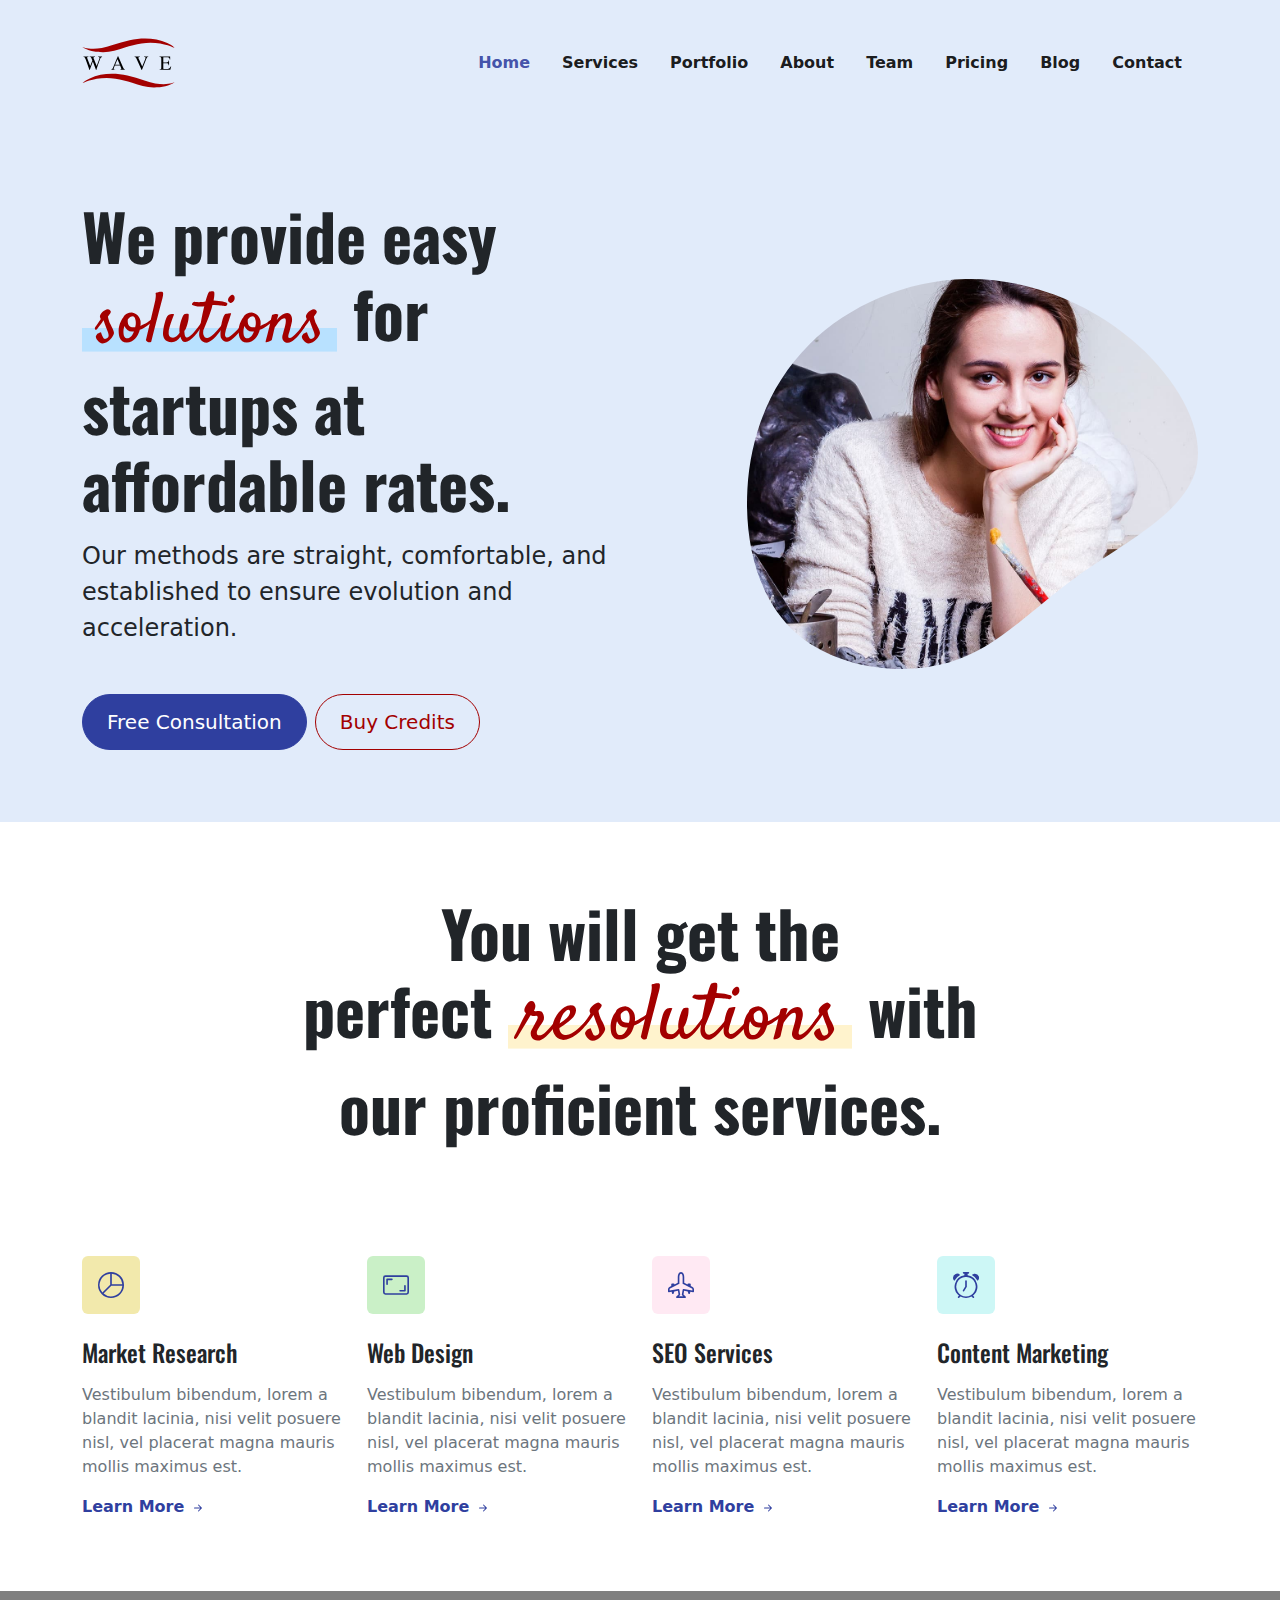
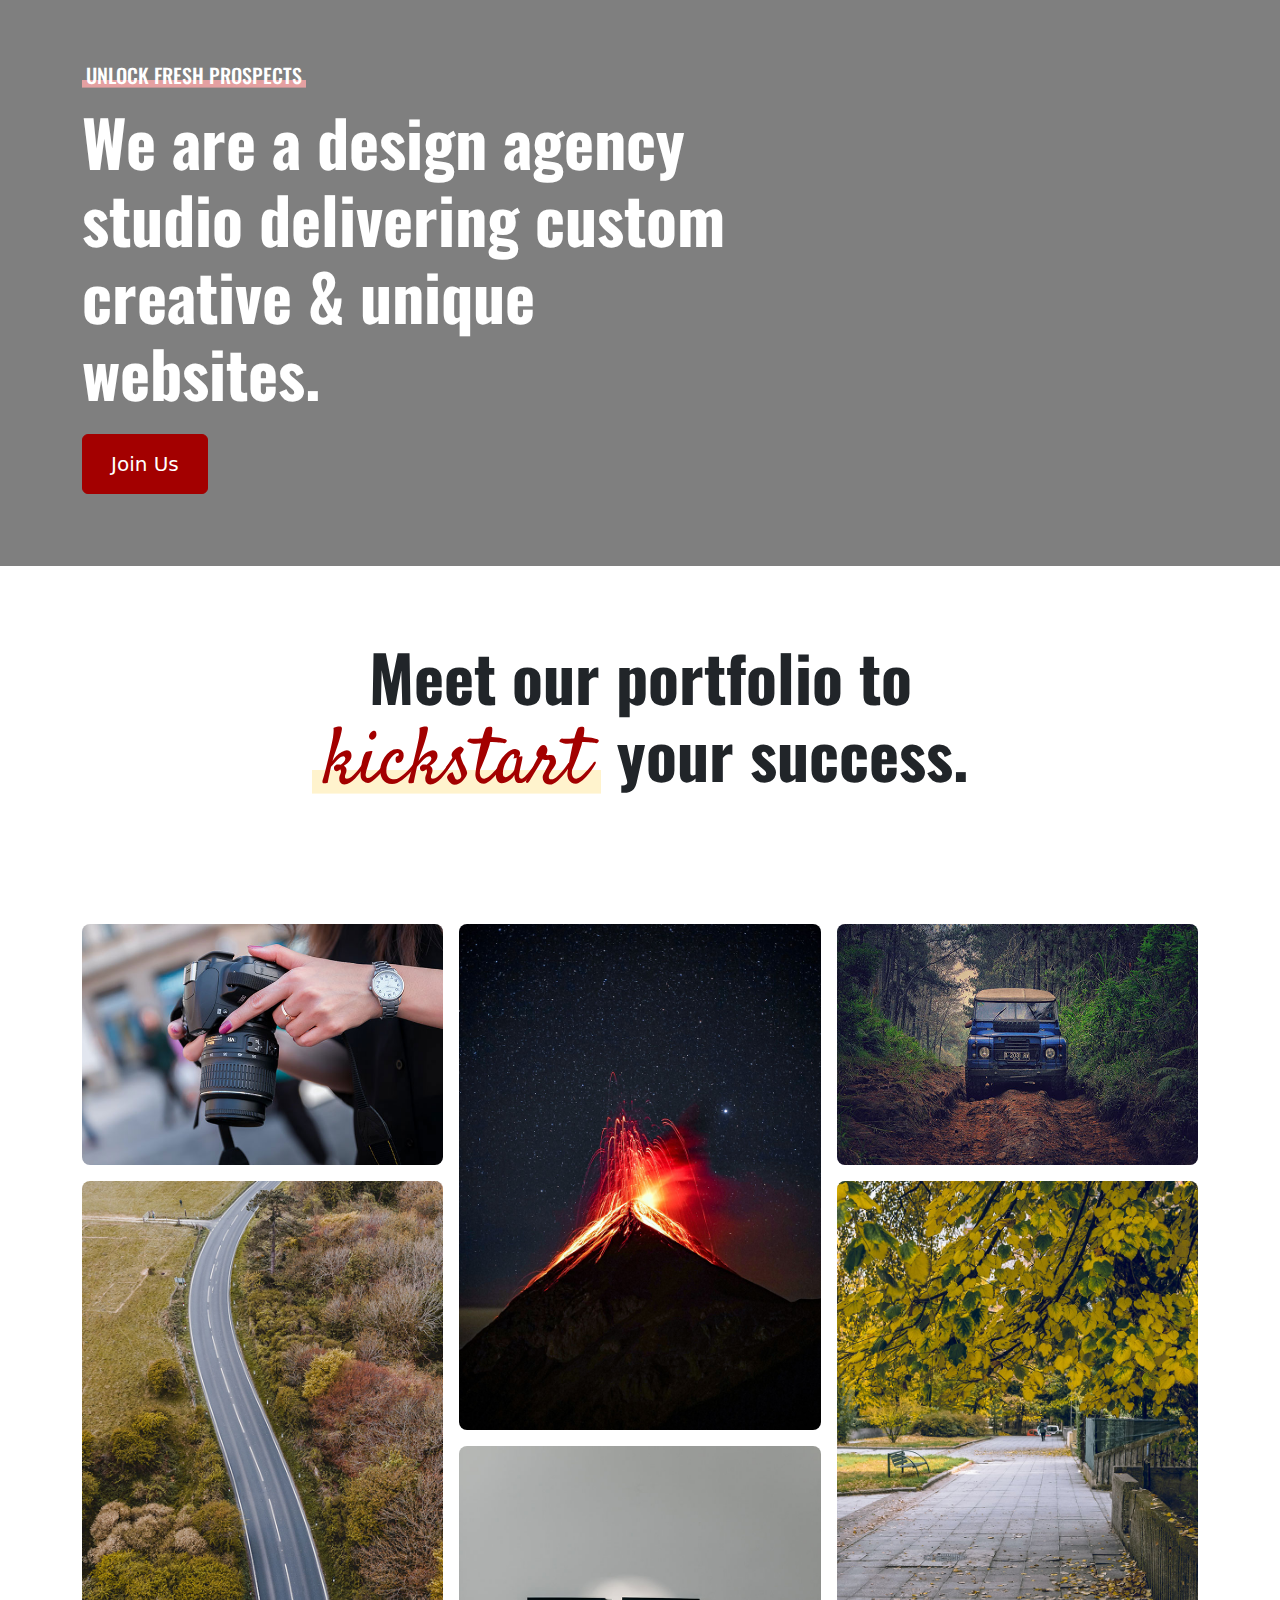
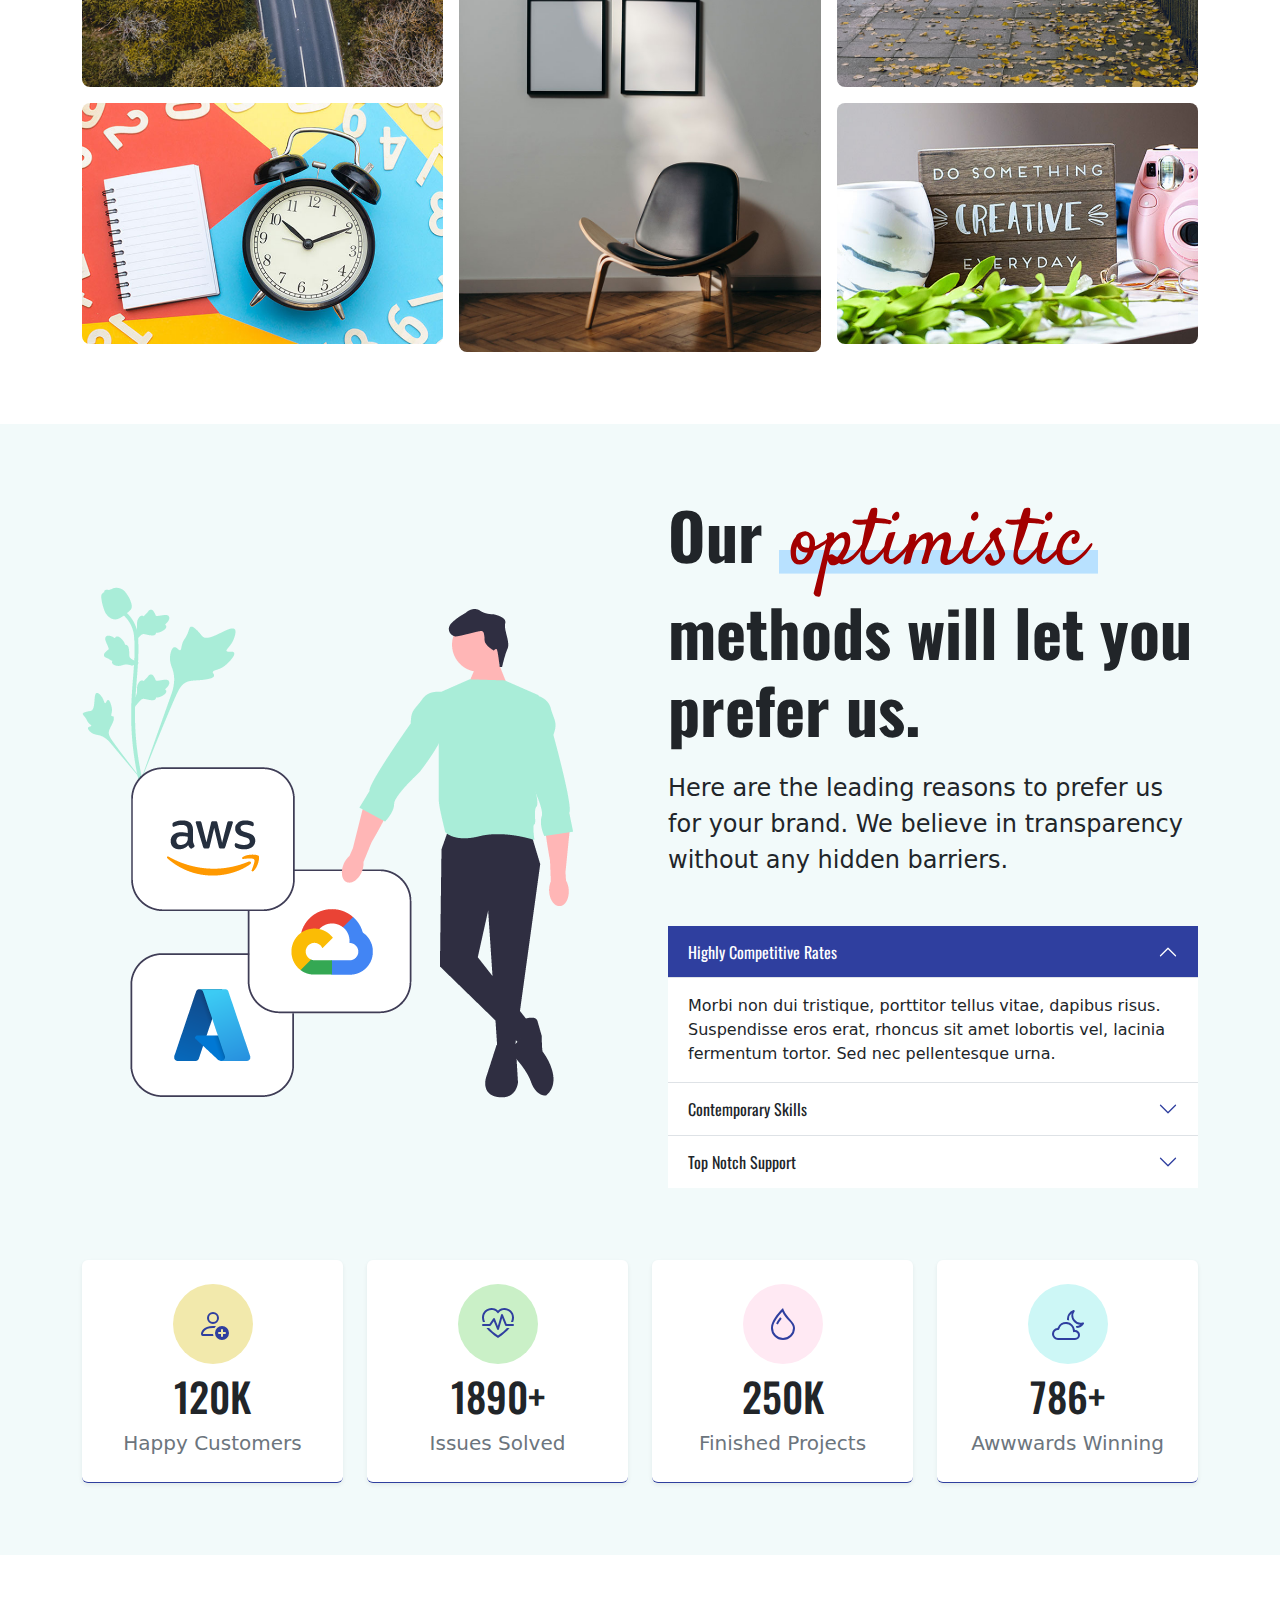
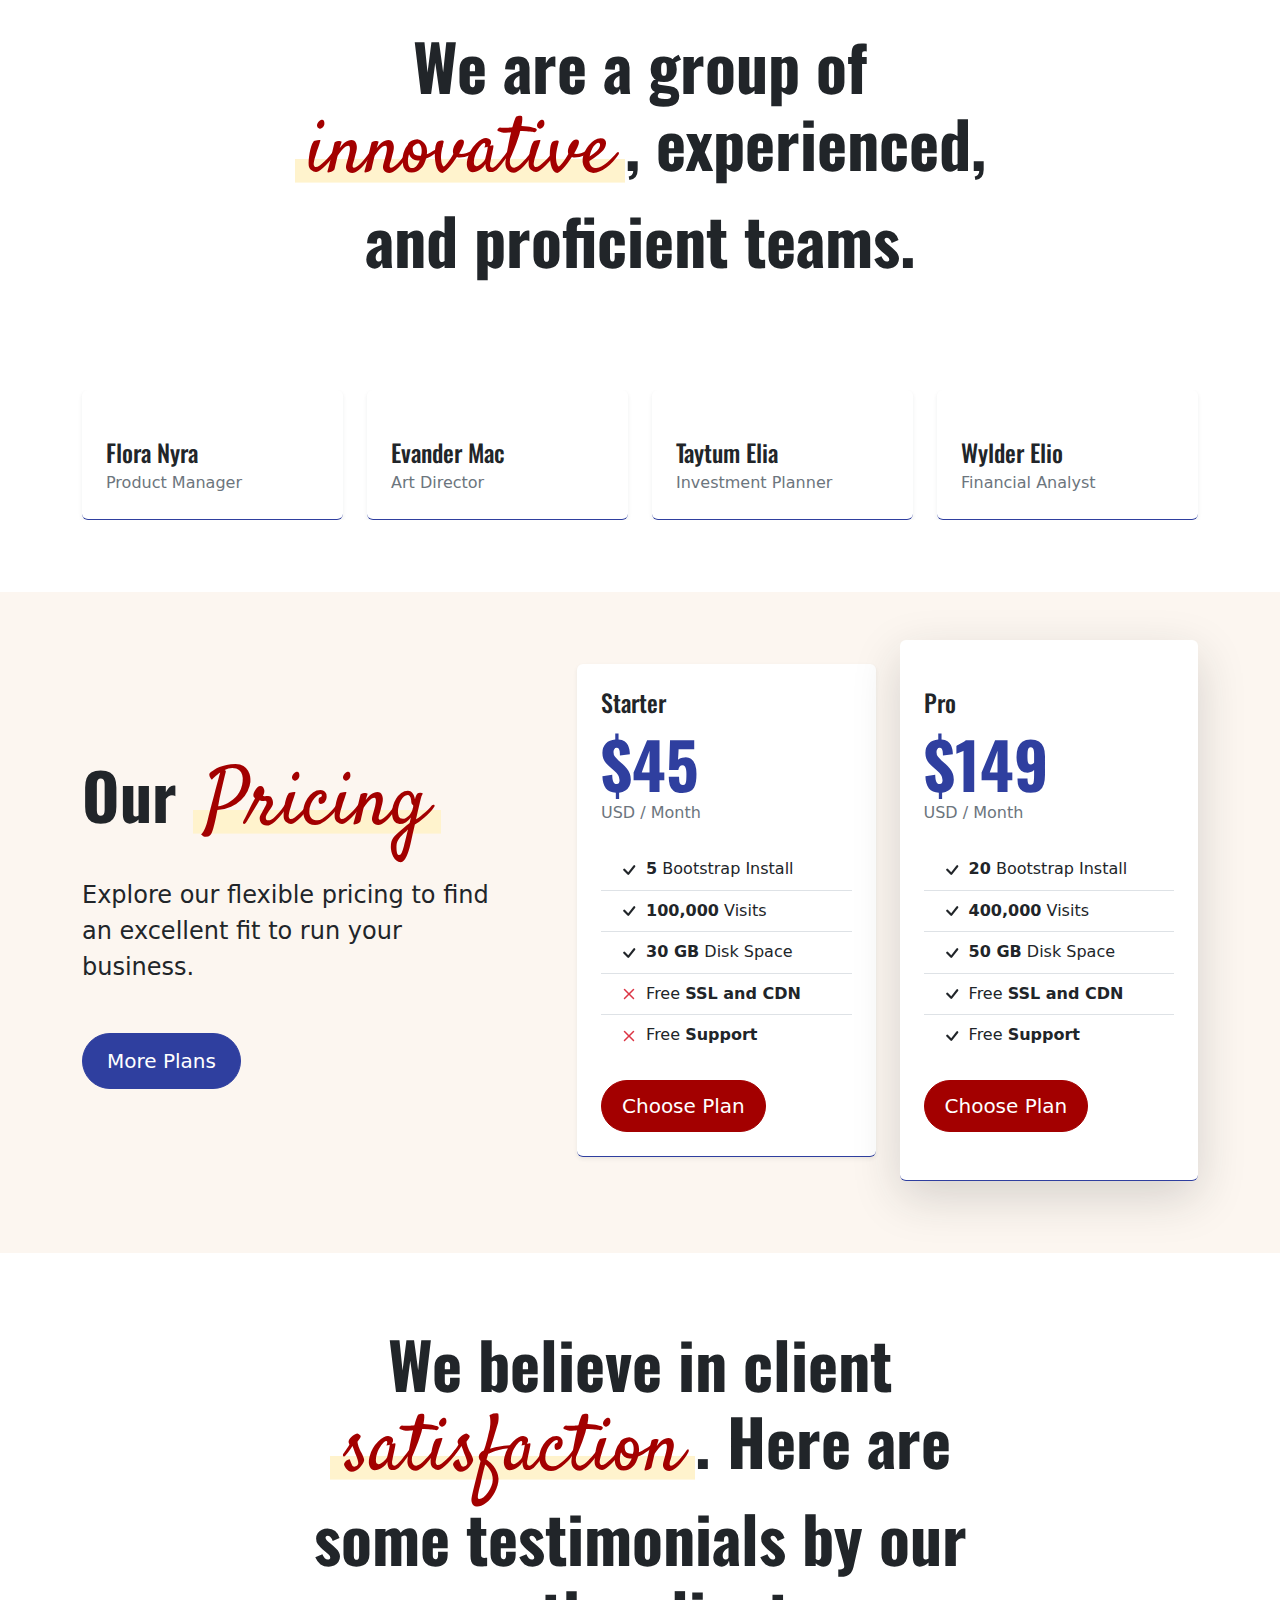
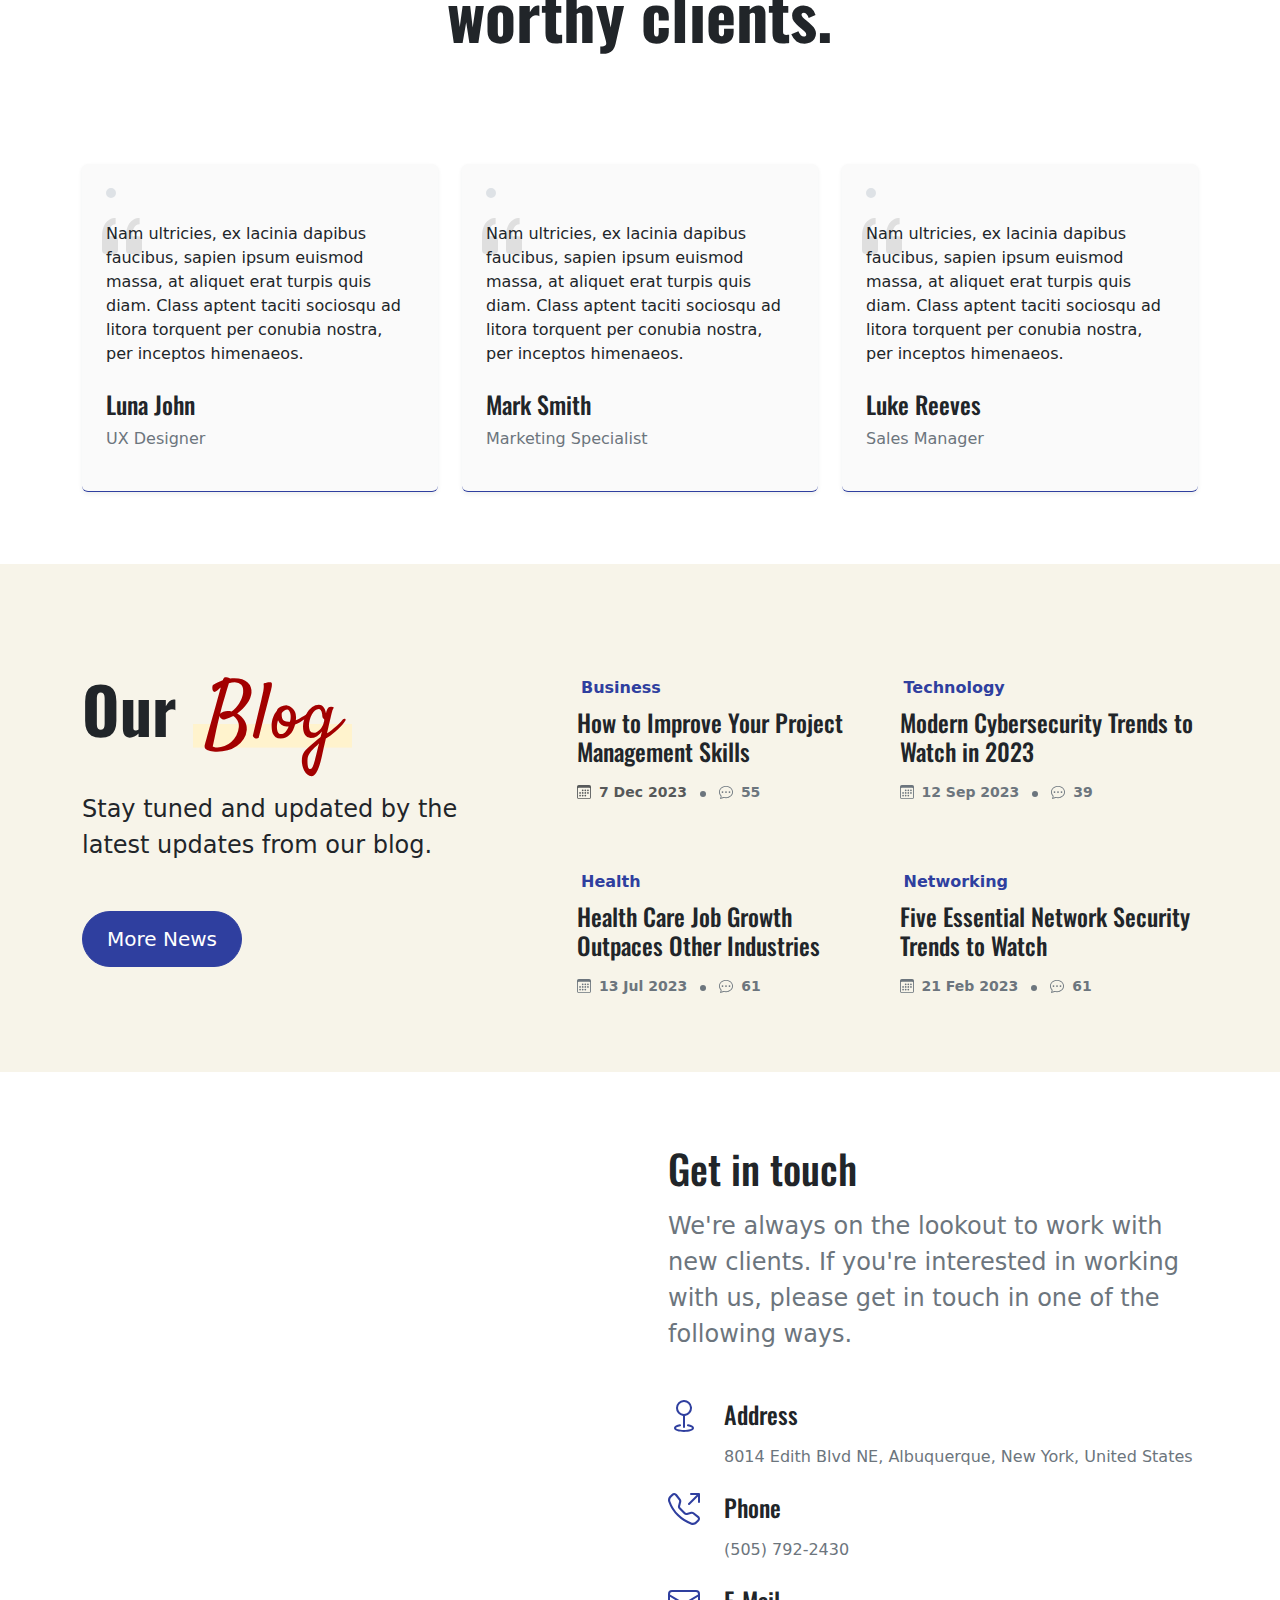
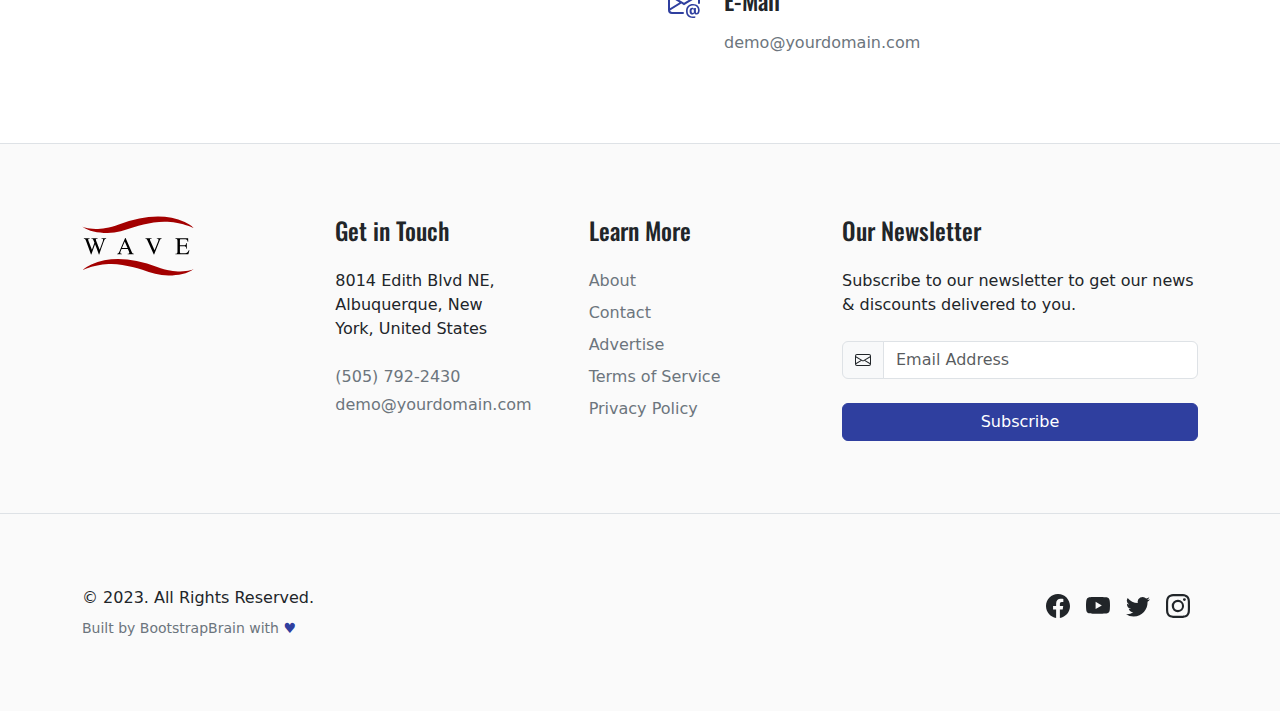
==== wave/index.html @ a8eed784 "2023-04-04-12:03:55" ====
<!doctype html>
<html lang="en">

<head>
  <!-- Required Meta Tags -->
  <meta charset="utf-8">
  <meta name="viewport" content="width=device-width, initial-scale=1">

  <!-- Document Title, Description, and Author -->
  <title>Wave - Bootstrap 5 One Page Template</title>
  <meta name="description" content="Wave is a Bootstrap 5 One Page Template.">
  <meta name="author" content="BootstrapBrain">

  <!-- Favicon and Touch Icons -->
  <link rel="icon" type="image/png" sizes="512x512" href="./assets/favicon/favicon-512x512.png">

  <!-- Google Fonts Files -->
  <link rel="preconnect" href="https://fonts.googleapis.com">
  <link rel="preconnect" href="https://fonts.gstatic.com" crossorigin>
  <link href="https://fonts.googleapis.com/css2?family=Oswald:wght@200;300;400;500;600;700&family=Satisfy&display=swap" rel="stylesheet">

  <!-- CSS Files -->
  <link rel="stylesheet" href="./assets/css/wave-bsb.css">
</head>

<body data-bs-spy="scroll" data-bs-target="#bsb-tpl-navbar" data-bs-smooth-scroll="true" tabindex="0">
  <!-- Header -->
  <header id="header" class="sticky-top bsb-tpl-header-sticky bsb-tpl-header-sticky-animationX">

    <!-- Navbar 1 - Bootstrap Brain Component -->
    <nav id="scrollspyNav" class="navbar navbar-expand-lg wave-bg-blue bsb-navbar bsb-navbar-hover bsb-navbar-caret bsb-tpl-navbar-sticky" data-bsb-sticky-target="#header">
      <div class="container">
        <a class="navbar-brand" href="index.html">
          <img src="./assets/img/branding/wave-logo.svg" class="bsb-tpl-logo" alt="">
        </a>
        <button class="navbar-toggler border-0" type="button" data-bs-toggle="offcanvas" data-bs-target="#offcanvasNavbar" aria-controls="offcanvasNavbar">
          <svg xmlns="http://www.w3.org/2000/svg" width="24" height="24" fill="currentColor" class="bi bi-list" viewBox="0 0 16 16">
            <path fill-rule="evenodd" d="M2.5 12a.5.5 0 0 1 .5-.5h10a.5.5 0 0 1 0 1H3a.5.5 0 0 1-.5-.5zm0-4a.5.5 0 0 1 .5-.5h10a.5.5 0 0 1 0 1H3a.5.5 0 0 1-.5-.5zm0-4a.5.5 0 0 1 .5-.5h10a.5.5 0 0 1 0 1H3a.5.5 0 0 1-.5-.5z" />
          </svg>
        </button>
        <div class="offcanvas offcanvas-end" tabindex="-1" id="offcanvasNavbar" aria-labelledby="offcanvasNavbarLabel">
          <div class="offcanvas-header">
            <h5 class="offcanvas-title" id="offcanvasNavbarLabel">Menu</h5>
            <button type="button" class="btn-close" data-bs-dismiss="offcanvas" aria-label="Close"></button>
          </div>
          <div class="offcanvas-body">
            <ul id="bsb-tpl-navbar" class="navbar-nav justify-content-end flex-grow-1">
              <li class="nav-item">
                <a class="nav-link active" href="#scrollspyNav" aria-current="page" data-bs-dismiss="offcanvas" data-bs-target="#offcanvasNavbar">Home</a>
              </li>
              <li class="nav-item">
                <a class="nav-link" href="#scrollspyServices" data-bs-dismiss="offcanvas" data-bs-target="#offcanvasNavbar">Services</a>
              </li>
              <li class="nav-item">
                <a class="nav-link" href="#scrollspyPortfolio" data-bs-dismiss="offcanvas" data-bs-target="#offcanvasNavbar">Portfolio</a>
              </li>
              <li class="nav-item">
                <a class="nav-link" href="#scrollspyAbout" data-bs-dismiss="offcanvas" data-bs-target="#offcanvasNavbar">About</a>
              </li>
              <li class="nav-item">
                <a class="nav-link" href="#scrollspyTeam" data-bs-dismiss="offcanvas" data-bs-target="#offcanvasNavbar">Team</a>
              </li>
              <li class="nav-item">
                <a class="nav-link" href="#scrollspyPricing" data-bs-dismiss="offcanvas" data-bs-target="#offcanvasNavbar">Pricing</a>
              </li>
              <li class="nav-item">
                <a class="nav-link" href="#scrollspyBlog" data-bs-dismiss="offcanvas" data-bs-target="#offcanvasNavbar">Blog</a>
              </li>
              <li class="nav-item">
                <a class="nav-link" href="#scrollspyContact" data-bs-dismiss="offcanvas" data-bs-target="#offcanvasNavbar">Contact</a>
              </li>
            </ul>
          </div>
        </div>
      </div>
    </nav>

  </header>

  <!-- Hero 2 - Bootstrap Brain Component -->
  <section id="scrollspyHero" class="wave-bg-blue py-5 py-xl-8 py-xxl-10">
    <div class="container overflow-hidden">
      <div class="row gy-5 gy-lg-0 align-items-lg-center justify-content-lg-between">
        <div class="col-12 col-lg-6 order-1 order-lg-0">
          <h1 class="display-3 fw-bolder mb-3">We provide easy <br><mark class="wave-highlight wave-highlight-blue"><span class="wave-font-hw display-2 text-accent fw-normal">solutions</span></mark> for startups at affordable rates.</h1>
          <p class="fs-4 mb-5">Our methods are straight, comfortable, and established to ensure evolution and acceleration.</p>
          <div class="d-grid gap-2 d-sm-flex">
            <button type="button" class="btn btn-primary btn-2xl rounded-pill px-4 gap-3">Free Consultation</button>
            <button type="button" class="btn btn-outline-primaryx btn-outline-accent btn-2xl rounded-pill px-4">Buy Credits</button>
          </div>
        </div>
        <div class="col-12 col-lg-5 text-center">
          <img class="img-fluid mask-position-center-center mask-repeat-no-repeat mask-size-auto" loading="lazy" src="./assets/img/hero/hero-home.jpg" alt="" style="-webkit-mask-image: url(./assets/img/hero/hero-blob-1.svg); mask-image: url(./assets/img/hero/hero-blob-1.svg);">
        </div>
      </div>
    </div>
  </section>

  <!-- Main -->
  <main id="main">

    <!-- Section - Services -->
    <!-- Service 3 - Bootstrap Brain Component -->
    <section id="scrollspyServices" class="py-5 py-xl-8 py-xxl-16">
      <div class="container mb-5 mb-md-6 mb-xl-10">
        <div class="row justify-content-md-center">
          <div class="col-12 col-md-10 col-lg-9 col-xl-8 col-xxl-7 text-center">
            <h2 class="display-3 fw-bolder mb-4">You will get the <br>perfect <mark class="wave-highlight wave-highlight-yellow"><span class="wave-font-hw display-1 text-accent fw-normal">resolutions</span></mark> with our proficient services.</h2>
          </div>
        </div>
      </div>

      <div class="container overflow-hidden">
        <div class="row gy-5 gy-md-6 gx-md-4 gy-lg-0 gx-xxl-5">
          <div class="col-12 col-sm-6 col-lg-3">
            <div class="badge wave-bg-yellow text-primary p-3 mb-4">
              <svg xmlns="http://www.w3.org/2000/svg" width="26" height="26" fill="currentColor" class="bi bi-pie-chart" viewBox="0 0 16 16">
                <path d="M7.5 1.018a7 7 0 0 0-4.79 11.566L7.5 7.793V1.018zm1 0V7.5h6.482A7.001 7.001 0 0 0 8.5 1.018zM14.982 8.5H8.207l-4.79 4.79A7 7 0 0 0 14.982 8.5zM0 8a8 8 0 1 1 16 0A8 8 0 0 1 0 8z" />
              </svg>
            </div>
            <h4 class="mb-3">Market Research</h4>
            <p class="mb-3 text-secondary">Vestibulum bibendum, lorem a blandit lacinia, nisi velit posuere nisl, vel placerat magna mauris mollis maximus est.</p>
            <a href="#!" class="fw-bold text-decoration-none link-primary">
              Learn More
              <svg xmlns="http://www.w3.org/2000/svg" width="16" height="16" fill="currentColor" class="bi bi-arrow-right-short" viewBox="0 0 16 16">
                <path fill-rule="evenodd" d="M4 8a.5.5 0 0 1 .5-.5h5.793L8.146 5.354a.5.5 0 1 1 .708-.708l3 3a.5.5 0 0 1 0 .708l-3 3a.5.5 0 0 1-.708-.708L10.293 8.5H4.5A.5.5 0 0 1 4 8z" />
              </svg>
            </a>
          </div>
          <div class="col-12 col-sm-6 col-lg-3">
            <div class="badge wave-bg-green text-primary p-3 mb-4">
              <svg xmlns="http://www.w3.org/2000/svg" width="26" height="26" fill="currentColor" class="bi bi-aspect-ratio" viewBox="0 0 16 16">
                <path d="M0 3.5A1.5 1.5 0 0 1 1.5 2h13A1.5 1.5 0 0 1 16 3.5v9a1.5 1.5 0 0 1-1.5 1.5h-13A1.5 1.5 0 0 1 0 12.5v-9zM1.5 3a.5.5 0 0 0-.5.5v9a.5.5 0 0 0 .5.5h13a.5.5 0 0 0 .5-.5v-9a.5.5 0 0 0-.5-.5h-13z" />
                <path d="M2 4.5a.5.5 0 0 1 .5-.5h3a.5.5 0 0 1 0 1H3v2.5a.5.5 0 0 1-1 0v-3zm12 7a.5.5 0 0 1-.5.5h-3a.5.5 0 0 1 0-1H13V8.5a.5.5 0 0 1 1 0v3z" />
              </svg>
            </div>
            <h4 class="mb-3">Web Design</h4>
            <p class="mb-3 text-secondary">Vestibulum bibendum, lorem a blandit lacinia, nisi velit posuere nisl, vel placerat magna mauris mollis maximus est.</p>
            <a href="#!" class="fw-bold text-decoration-none link-primary">
              Learn More
              <svg xmlns="http://www.w3.org/2000/svg" width="16" height="16" fill="currentColor" class="bi bi-arrow-right-short" viewBox="0 0 16 16">
                <path fill-rule="evenodd" d="M4 8a.5.5 0 0 1 .5-.5h5.793L8.146 5.354a.5.5 0 1 1 .708-.708l3 3a.5.5 0 0 1 0 .708l-3 3a.5.5 0 0 1-.708-.708L10.293 8.5H4.5A.5.5 0 0 1 4 8z" />
              </svg>
            </a>
          </div>
          <div class="col-12 col-sm-6 col-lg-3">
            <div class="badge wave-bg-pink text-primary p-3 mb-4">
              <svg xmlns="http://www.w3.org/2000/svg" width="26" height="26" fill="currentColor" class="bi bi-airplane-engines" viewBox="0 0 16 16">
                <path d="M8 0c-.787 0-1.292.592-1.572 1.151A4.347 4.347 0 0 0 6 3v3.691l-2 1V7.5a.5.5 0 0 0-.5-.5h-1a.5.5 0 0 0-.5.5v1.191l-1.17.585A1.5 1.5 0 0 0 0 10.618V12a.5.5 0 0 0 .582.493l1.631-.272.313.937a.5.5 0 0 0 .948 0l.405-1.214 2.21-.369.375 2.253-1.318 1.318A.5.5 0 0 0 5.5 16h5a.5.5 0 0 0 .354-.854l-1.318-1.318.375-2.253 2.21.369.405 1.214a.5.5 0 0 0 .948 0l.313-.937 1.63.272A.5.5 0 0 0 16 12v-1.382a1.5 1.5 0 0 0-.83-1.342L14 8.691V7.5a.5.5 0 0 0-.5-.5h-1a.5.5 0 0 0-.5.5v.191l-2-1V3c0-.568-.14-1.271-.428-1.849C9.292.591 8.787 0 8 0ZM7 3c0-.432.11-.979.322-1.401C7.542 1.159 7.787 1 8 1c.213 0 .458.158.678.599C8.889 2.02 9 2.569 9 3v4a.5.5 0 0 0 .276.447l5.448 2.724a.5.5 0 0 1 .276.447v.792l-5.418-.903a.5.5 0 0 0-.575.41l-.5 3a.5.5 0 0 0 .14.437l.646.646H6.707l.647-.646a.5.5 0 0 0 .14-.436l-.5-3a.5.5 0 0 0-.576-.411L1 11.41v-.792a.5.5 0 0 1 .276-.447l5.448-2.724A.5.5 0 0 0 7 7V3Z" />
              </svg>
            </div>
            <h4 class="mb-3">SEO Services</h4>
            <p class="mb-3 text-secondary">Vestibulum bibendum, lorem a blandit lacinia, nisi velit posuere nisl, vel placerat magna mauris mollis maximus est.</p>
            <a href="#!" class="fw-bold text-decoration-none link-primary">
              Learn More
              <svg xmlns="http://www.w3.org/2000/svg" width="16" height="16" fill="currentColor" class="bi bi-arrow-right-short" viewBox="0 0 16 16">
                <path fill-rule="evenodd" d="M4 8a.5.5 0 0 1 .5-.5h5.793L8.146 5.354a.5.5 0 1 1 .708-.708l3 3a.5.5 0 0 1 0 .708l-3 3a.5.5 0 0 1-.708-.708L10.293 8.5H4.5A.5.5 0 0 1 4 8z" />
              </svg>
            </a>
          </div>
          <div class="col-12 col-sm-6 col-lg-3">
            <div class="badge wave-bg-cyan text-primary p-3 mb-4">
              <svg xmlns="http://www.w3.org/2000/svg" width="26" height="26" fill="currentColor" class="bi bi-alarm" viewBox="0 0 16 16">
                <path d="M8.5 5.5a.5.5 0 0 0-1 0v3.362l-1.429 2.38a.5.5 0 1 0 .858.515l1.5-2.5A.5.5 0 0 0 8.5 9V5.5z" />
                <path d="M6.5 0a.5.5 0 0 0 0 1H7v1.07a7.001 7.001 0 0 0-3.273 12.474l-.602.602a.5.5 0 0 0 .707.708l.746-.746A6.97 6.97 0 0 0 8 16a6.97 6.97 0 0 0 3.422-.892l.746.746a.5.5 0 0 0 .707-.708l-.601-.602A7.001 7.001 0 0 0 9 2.07V1h.5a.5.5 0 0 0 0-1h-3zm1.038 3.018a6.093 6.093 0 0 1 .924 0 6 6 0 1 1-.924 0zM0 3.5c0 .753.333 1.429.86 1.887A8.035 8.035 0 0 1 4.387 1.86 2.5 2.5 0 0 0 0 3.5zM13.5 1c-.753 0-1.429.333-1.887.86a8.035 8.035 0 0 1 3.527 3.527A2.5 2.5 0 0 0 13.5 1z" />
              </svg>
            </div>
            <h4 class="mb-3">Content Marketing</h4>
            <p class="mb-3 text-secondary">Vestibulum bibendum, lorem a blandit lacinia, nisi velit posuere nisl, vel placerat magna mauris mollis maximus est.</p>
            <a href="#!" class="fw-bold text-decoration-none link-primary">
              Learn More
              <svg xmlns="http://www.w3.org/2000/svg" width="16" height="16" fill="currentColor" class="bi bi-arrow-right-short" viewBox="0 0 16 16">
                <path fill-rule="evenodd" d="M4 8a.5.5 0 0 1 .5-.5h5.793L8.146 5.354a.5.5 0 1 1 .708-.708l3 3a.5.5 0 0 1 0 .708l-3 3a.5.5 0 0 1-.708-.708L10.293 8.5H4.5A.5.5 0 0 1 4 8z" />
              </svg>
            </a>
          </div>
        </div>
      </div>
    </section>

    <!-- Call To Action 1 - Bootstrap Brain Component -->
    <section class="px-2 py-8 py-xxl-16 background-position-center background-size-cover background-attachment-fixed bsb-overlay" style="background-image: url('./assets/img/cta/cta-img-1.jpg');">
      <div class="container">
        <div class="row">
          <div class="col-12 col-md-9 col-lg-8 col-xl-8 col-xxl-7">
            <h3 class="fs-5 mb-3 text-white text-uppercase"><mark class="text-white wave-highlight">Unlock Fresh Prospects</mark></h3>
            <h2 class="display-3 text-white fw-bolder mb-4 pe-xl-5">We are a design agency studio delivering custom creative & unique websites.</h2>
            <a href="#!" class="btn btn-accent btn-3xl rounded mb-0 text-nowrap">Join Us</a>
          </div>
        </div>
      </div>
    </section>

    <!-- Section - Portfolio -->
    <!-- Masonry 1 - Bootstrap Brain Component -->
    <section id="scrollspyPortfolio" class="py-5 py-xl-8 py-xxl-16">
      <div class="container mb-5 mb-md-6 mb-xl-10">
        <div class="row justify-content-md-center">
          <div class="col-12 col-md-10 col-lg-9 col-xl-8 col-xxl-7 text-center">
            <h2 class="display-3 fw-bolder mb-4">Meet our portfolio to <br><mark class="wave-highlight wave-highlight-yellow"><span class="wave-font-hw display-1 text-accent fw-normal">kickstart</span></mark> your success.</h2>
          </div>
        </div>
      </div>

      <div class="container overflow-hidden">
        <div class="row gy-2 g-md-2 g-xl-3 bsb-project-2-grid">
          <div class="col-12 col-md-4 bsb-project-2-item">
            <figure class="rounded rounded-3 overflow-hidden bsb-hover-overlay m-0">
              <a href="#!">
                <img class="img-fluid bsb-scale-up bsb-hover-scale" loading="lazy" src="./assets/img/portfolio/project-landscape-1.jpg" alt="">
              </a>
              <figcaption>
                <h3 class="text-white bsb-hover-fadeInLeft">Canvas Lover</h3>
                <div class="text-white bsb-hover-fadeInRight">Photography</div>
              </figcaption>
            </figure>
          </div>

          <div class="col-12 col-md-4 bsb-project-2-item">
            <figure class="rounded rounded-3 overflow-hidden bsb-hover-overlay m-0">
              <a href="#!">
                <img class="img-fluid bsb-scale bsb-hover-scale-up" loading="lazy" src="./assets/img/portfolio/project-portrait-1.jpg" alt="">
              </a>
              <figcaption>
                <h3 class="text-white bsb-hover-fadeInUp">Red Lava</h3>
                <div class="text-white bsb-hover-fadeInDown">Nature</div>
              </figcaption>
            </figure>
          </div>

          <div class="col-12 col-md-4 bsb-project-2-item">
            <figure class="rounded rounded-3 overflow-hidden bsb-hover-overlay m-0">
              <a href="#!">
                <img class="img-fluid bsb-scale-up bsb-hover-scale" loading="lazy" src="./assets/img/portfolio/project-landscape-2.jpg" alt="">
              </a>
              <figcaption>
                <h3 class="text-white bsb-hover-fadeInLeft">Jungle Book</h3>
                <div class="text-white bsb-hover-fadeInRight">Adventure</div>
              </figcaption>
            </figure>
          </div>

          <div class="col-12 col-md-4 bsb-project-2-item">
            <figure class="rounded rounded-3 overflow-hidden bsb-hover-overlay m-0">
              <a href="#!">
                <img class="img-fluid bsb-scale bsb-hover-scale-up" loading="lazy" src="./assets/img/portfolio/project-portrait-2.jpg" alt="">
              </a>
              <figcaption>
                <h3 class="text-white bsb-hover-fadeInUp">Wavy Road</h3>
                <div class="text-white bsb-hover-fadeInDown">Adventure</div>
              </figcaption>
            </figure>
          </div>

          <div class="col-12 col-md-4 bsb-project-2-item">
            <figure class="rounded rounded-3 overflow-hidden bsb-hover-overlay m-0">
              <a href="#!">
                <img class="img-fluid bsb-scale bsb-hover-scale-up" loading="lazy" src="./assets/img/portfolio/project-portrait-3.jpg" alt="">
              </a>
              <figcaption>
                <h3 class="text-white bsb-hover-fadeInUp">Golden Leaves</h3>
                <div class="text-white bsb-hover-fadeInDown">Photography</div>
              </figcaption>
            </figure>
          </div>

          <div class="col-12 col-md-4 bsb-project-2-item">
            <figure class="rounded rounded-3 overflow-hidden bsb-hover-overlay m-0">
              <a href="#!">
                <img class="img-fluid bsb-scale bsb-hover-scale-up" loading="lazy" src="./assets/img/portfolio/project-portrait-4.jpg" alt="">
              </a>
              <figcaption>
                <h3 class="text-white bsb-hover-fadeInUp">Minimal Notions</h3>
                <div class="text-white bsb-hover-fadeInDown">Design</div>
              </figcaption>
            </figure>
          </div>

          <div class="col-12 col-md-4 bsb-project-2-item">
            <figure class="rounded rounded-3 overflow-hidden bsb-hover-overlay m-0">
              <a href="#!">
                <img class="img-fluid bsb-scale-up bsb-hover-scale" loading="lazy" src="./assets/img/portfolio/project-landscape-3.jpg" alt="">
              </a>
              <figcaption>
                <h3 class="text-white bsb-hover-fadeInLeft">Bright Winks</h3>
                <div class="text-white bsb-hover-fadeInRight">Design</div>
              </figcaption>
            </figure>
          </div>

          <div class="col-12 col-md-4 bsb-project-2-item">
            <figure class="rounded rounded-3 overflow-hidden bsb-hover-overlay m-0">
              <a href="#!">
                <img class="img-fluid bsb-scale-up bsb-hover-scale" loading="lazy" src="./assets/img/portfolio/project-landscape-4.jpg" alt="">
              </a>
              <figcaption>
                <h3 class="text-white bsb-hover-fadeInLeft">Innovative Day</h3>
                <div class="text-white bsb-hover-fadeInRight">Photography</div>
              </figcaption>
            </figure>
          </div>
        </div>
      </div>
    </section>

    <!-- Section - About -->
    <section id="scrollspyAbout" class="wave-bg-alice-blue py-5 py-xl-8 py-xxl-16">
      <!-- FAQ 1 - Bootstrap Brain Component -->
      <div class="container">
        <div class="row gy-5 gy-lg-0 gx-lg-6 gx-xxl-8 align-items-lg-center">
          <div class="col-12 col-lg-6">
            <img class="img-fluid rounded" loading="lazy" src="./assets/img/about/about-img-1.png" alt="">
          </div>
          <div class="col-12 col-lg-6">
            <h2 class="display-3 fw-bolder mb-4">Our <mark class="wave-highlight wave-highlight-blue"><span class="wave-font-hw display-1 text-accent fw-normal">optimistic</span></mark><br> methods will let you prefer us.</h2>
            <p class="fs-4 mb-5">Here are the leading reasons to prefer us for your brand. We believe in transparency without any hidden barriers.</p>
            <div class="accordion accordion-flush" id="accordionExample">
              <div class="accordion-item">
                <h2 class="accordion-header" id="headingOne">
                  <button class="accordion-button" type="button" data-bs-toggle="collapse" data-bs-target="#collapseOne" aria-expanded="true" aria-controls="collapseOne">
                    Highly Competitive Rates
                  </button>
                </h2>
                <div id="collapseOne" class="accordion-collapse collapse show" aria-labelledby="headingOne" data-bs-parent="#accordionExample">
                  <div class="accordion-body">
                    Morbi non dui tristique, porttitor tellus vitae, dapibus risus. Suspendisse eros erat, rhoncus sit amet lobortis vel, lacinia fermentum tortor. Sed nec pellentesque urna.
                  </div>
                </div>
              </div>
              <div class="accordion-item">
                <h2 class="accordion-header" id="headingTwo">
                  <button class="accordion-button collapsed" type="button" data-bs-toggle="collapse" data-bs-target="#collapseTwo" aria-expanded="false" aria-controls="collapseTwo">
                    Contemporary Skills
                  </button>
                </h2>
                <div id="collapseTwo" class="accordion-collapse collapse" aria-labelledby="headingTwo" data-bs-parent="#accordionExample">
                  <div class="accordion-body">
                    Morbi non dui tristique, porttitor tellus vitae, dapibus risus. Suspendisse eros erat, rhoncus sit amet lobortis vel, lacinia fermentum tortor. Sed nec pellentesque urna.
                  </div>
                </div>
              </div>
              <div class="accordion-item">
                <h2 class="accordion-header" id="headingThree">
                  <button class="accordion-button collapsed" type="button" data-bs-toggle="collapse" data-bs-target="#collapseThree" aria-expanded="false" aria-controls="collapseThree">
                    Top Notch Support
                  </button>
                </h2>
                <div id="collapseThree" class="accordion-collapse collapse" aria-labelledby="headingThree" data-bs-parent="#accordionExample">
                  <div class="accordion-body">
                    Morbi non dui tristique, porttitor tellus vitae, dapibus risus. Suspendisse eros erat, rhoncus sit amet lobortis vel, lacinia fermentum tortor. Sed nec pellentesque urna.
                  </div>
                </div>
              </div>
            </div>
          </div>
        </div>
      </div>

      <!-- Fact 1 - Bootstrap Brain Component -->
      <div class="container pt-5 pt-xl-8 pt-xxl-16">
        <div class="row gy-4">
          <div class="col-12 col-sm-6 col-xl-3">
            <div class="card border-0 border-bottom border-primary shadow-sm">
              <div class="card-body text-center p-4 p-xxl-5">
                <div class="btn btn-primary btn-circle btn-circle-4xl wave-bg-yellow border-0 text-primary pe-none mb-2">
                  <svg xmlns="http://www.w3.org/2000/svg" width="32" height="32" fill="currentColor" class="bi bi-person-add" viewBox="0 0 16 16">
                    <path d="M12.5 16a3.5 3.5 0 1 0 0-7 3.5 3.5 0 0 0 0 7Zm.5-5v1h1a.5.5 0 0 1 0 1h-1v1a.5.5 0 0 1-1 0v-1h-1a.5.5 0 0 1 0-1h1v-1a.5.5 0 0 1 1 0Zm-2-6a3 3 0 1 1-6 0 3 3 0 0 1 6 0ZM8 7a2 2 0 1 0 0-4 2 2 0 0 0 0 4Z" />
                    <path d="M8.256 14a4.474 4.474 0 0 1-.229-1.004H3c.001-.246.154-.986.832-1.664C4.484 10.68 5.711 10 8 10c.26 0 .507.009.74.025.226-.341.496-.65.804-.918C9.077 9.038 8.564 9 8 9c-5 0-6 3-6 4s1 1 1 1h5.256Z" />
                  </svg>
                </div>
                <h3 class="h1 mb-2">120K</h3>
                <p class="fs-5 mb-0 text-secondary">Happy Customers</p>
              </div>
            </div>
          </div>
          <div class="col-12 col-sm-6 col-xl-3">
            <div class="card border-0 border-bottom border-primary shadow-sm">
              <div class="card-body text-center p-4 p-xxl-5">
                <div class="btn btn-primary btn-circle btn-circle-4xl wave-bg-green border-0 text-primary pe-none mb-2">
                  <svg xmlns="http://www.w3.org/2000/svg" width="32" height="32" fill="currentColor" class="bi bi-heart-pulse" viewBox="0 0 16 16">
                    <path d="m8 2.748-.717-.737C5.6.281 2.514.878 1.4 3.053.918 3.995.78 5.323 1.508 7H.43c-2.128-5.697 4.165-8.83 7.394-5.857.06.055.119.112.176.171a3.12 3.12 0 0 1 .176-.17c3.23-2.974 9.522.159 7.394 5.856h-1.078c.728-1.677.59-3.005.108-3.947C13.486.878 10.4.28 8.717 2.01L8 2.748ZM2.212 10h1.315C4.593 11.183 6.05 12.458 8 13.795c1.949-1.337 3.407-2.612 4.473-3.795h1.315c-1.265 1.566-3.14 3.25-5.788 5-2.648-1.75-4.523-3.434-5.788-5Z" />
                    <path d="M10.464 3.314a.5.5 0 0 0-.945.049L7.921 8.956 6.464 5.314a.5.5 0 0 0-.88-.091L3.732 8H.5a.5.5 0 0 0 0 1H4a.5.5 0 0 0 .416-.223l1.473-2.209 1.647 4.118a.5.5 0 0 0 .945-.049l1.598-5.593 1.457 3.642A.5.5 0 0 0 12 9h3.5a.5.5 0 0 0 0-1h-3.162l-1.874-4.686Z" />
                  </svg>
                </div>
                <h3 class="h1 mb-2">1890+</h3>
                <p class="fs-5 mb-0 text-secondary">Issues Solved</p>
              </div>
            </div>
          </div>
          <div class="col-12 col-sm-6 col-xl-3">
            <div class="card border-0 border-bottom border-primary shadow-sm">
              <div class="card-body text-center p-4 p-xxl-5">
                <div class="btn btn-primary btn-circle btn-circle-4xl wave-bg-pink border-0 text-primary pe-none mb-2">
                  <svg xmlns="http://www.w3.org/2000/svg" width="32" height="32" fill="currentColor" class="bi bi-droplet" viewBox="0 0 16 16">
                    <path fill-rule="evenodd" d="M7.21.8C7.69.295 8 0 8 0c.109.363.234.708.371 1.038.812 1.946 2.073 3.35 3.197 4.6C12.878 7.096 14 8.345 14 10a6 6 0 0 1-12 0C2 6.668 5.58 2.517 7.21.8zm.413 1.021A31.25 31.25 0 0 0 5.794 3.99c-.726.95-1.436 2.008-1.96 3.07C3.304 8.133 3 9.138 3 10a5 5 0 0 0 10 0c0-1.201-.796-2.157-2.181-3.7l-.03-.032C9.75 5.11 8.5 3.72 7.623 1.82z" />
                    <path fill-rule="evenodd" d="M4.553 7.776c.82-1.641 1.717-2.753 2.093-3.13l.708.708c-.29.29-1.128 1.311-1.907 2.87l-.894-.448z" />
                  </svg>
                </div>
                <h3 class="h1 mb-2">250K</h3>
                <p class="fs-5 mb-0 text-secondary">Finished Projects</p>
              </div>
            </div>
          </div>
          <div class="col-12 col-sm-6 col-xl-3">
            <div class="card border-0 border-bottom border-primary shadow-sm">
              <div class="card-body text-center p-4 p-xxl-5">
                <div class="btn btn-primary btn-circle btn-circle-4xl wave-bg-cyan border-0 text-primary pe-none mb-2">
                  <svg xmlns="http://www.w3.org/2000/svg" width="32" height="32" fill="currentColor" class="bi bi-cloud-moon" viewBox="0 0 16 16">
                    <path d="M7 8a3.5 3.5 0 0 1 3.5 3.555.5.5 0 0 0 .625.492A1.503 1.503 0 0 1 13 13.5a1.5 1.5 0 0 1-1.5 1.5H3a2 2 0 1 1 .1-3.998.5.5 0 0 0 .509-.375A3.502 3.502 0 0 1 7 8zm4.473 3a4.5 4.5 0 0 0-8.72-.99A3 3 0 0 0 3 16h8.5a2.5 2.5 0 0 0 0-5h-.027z" />
                    <path d="M11.286 1.778a.5.5 0 0 0-.565-.755 4.595 4.595 0 0 0-3.18 5.003 5.46 5.46 0 0 1 1.055.209A3.603 3.603 0 0 1 9.83 2.617a4.593 4.593 0 0 0 4.31 5.744 3.576 3.576 0 0 1-2.241.634c.162.317.295.652.394 1a4.59 4.59 0 0 0 3.624-2.04.5.5 0 0 0-.565-.755 3.593 3.593 0 0 1-4.065-5.422z" />
                  </svg>
                </div>
                <h3 class="h1 mb-2">786+</h3>
                <p class="fs-5 mb-0 text-secondary">Awwwards Winning</p>
              </div>
            </div>
          </div>
        </div>
      </div>
    </section>

    <!-- Section - Team -->
    <!-- Team 1 - Bootstrap Brain Component -->
    <section id="scrollspyTeam" class="py-5 py-xl-8 py-xxl-16">
      <div class="container mb-5 mb-md-6 mb-xl-10">
        <div class="row justify-content-md-center">
          <div class="col-12 col-md-10 col-lg-9 col-xl-8 col-xxl-7 text-center">
            <h2 class="display-3 fw-bolder mb-4">We are a group of <br><mark class="wave-highlight wave-highlight-yellow"><span class="wave-font-hw display-1 text-accent fw-normal">innovative</span></mark>, experienced, and proficient teams.</h2>
          </div>
        </div>
      </div>

      <div class="container overflow-hidden">
        <div class="row gy-4 gy-lg-0 gx-xxl-5">
          <div class="col-12 col-md-6 col-lg-3">
            <div class="card border-0 border-bottom border-primary shadow-sm overflow-hidden">
              <div class="card-body p-0">
                <figure class="m-0 p-0">
                  <img class="img-fluid" loading="lazy" src="./assets/img/team/team-img-1.jpg" alt="">
                  <figcaption class="m-0 p-4">
                    <h4 class="mb-1">Flora Nyra</h4>
                    <p class="text-secondary mb-0">Product Manager</p>
                  </figcaption>
                </figure>
              </div>
            </div>
          </div>
          <div class="col-12 col-md-6 col-lg-3">
            <div class="card border-0 border-bottom border-primary shadow-sm overflow-hidden">
              <div class="card-body p-0">
                <figure class="m-0 p-0">
                  <img class="img-fluid" loading="lazy" src="./assets/img/team/team-img-2.jpg" alt="">
                  <figcaption class="m-0 p-4">
                    <h4 class="mb-1">Evander Mac</h4>
                    <p class="text-secondary mb-0">Art Director</p>
                  </figcaption>
                </figure>
              </div>
            </div>
          </div>
          <div class="col-12 col-md-6 col-lg-3">
            <div class="card border-0 border-bottom border-primary shadow-sm overflow-hidden">
              <div class="card-body p-0">
                <figure class="m-0 p-0">
                  <img class="img-fluid" loading="lazy" src="./assets/img/team/team-img-3.jpg" alt="">
                  <figcaption class="m-0 p-4">
                    <h4 class="mb-1">Taytum Elia</h4>
                    <p class="text-secondary mb-0">Investment Planner</p>
                  </figcaption>
                </figure>
              </div>
            </div>
          </div>
          <div class="col-12 col-md-6 col-lg-3">
            <div class="card border-0 border-bottom border-primary shadow-sm overflow-hidden">
              <div class="card-body p-0">
                <figure class="m-0 p-0">
                  <img class="img-fluid" loading="lazy" src="./assets/img/team/team-img-4.jpg" alt="">
                  <figcaption class="m-0 p-4">
                    <h4 class="mb-1">Wylder Elio</h4>
                    <p class="text-secondary mb-0">Financial Analyst</p>
                  </figcaption>
                </figure>
              </div>
            </div>
          </div>
        </div>
      </div>
    </section>

    <!-- Section - Pricing -->
    <!-- Pricing 1 - Bootstrap Brain Component -->
    <section id="scrollspyPricing" class="wave-bg-sea-shell py-5 py-xl-8 py-xxl-16">
      <div class="container">
        <div class="row gy-5 gy-lg-0 gx-lg-8 align-items-center">
          <div class="col-12 col-lg-5">
            <h2 class="display-3 fw-bolder mb-4">Our <mark class="wave-highlight wave-highlight-yellow"><span class="wave-font-hw display-1 text-accent fw-normal">Pricing</span></mark></h2>
            <p class="fs-4 mb-4 mb-xl-5">Explore our flexible pricing to find an excellent fit to run your business.</p>
            <a href="#!" class="btn btn-2xl btn-primary rounded-pill">More Plans</a>
          </div>
          <div class="col-12 col-lg-7">
            <div class="row gy-4 gy-md-0 gx-xxl-5">
              <div class="col-12 col-md-6">
                <div class="card border-0 border-bottom border-primary shadow-sm">
                  <div class="card-body p-4 p-xxl-5">
                    <h2 class="h4 mb-2">Starter</h2>
                    <h4 class="display-3 fw-bold text-primary mb-0">$45</h4>
                    <p class="text-secondary mb-4">USD / Month</p>
                    <ul class="list-group list-group-flush mb-4">
                      <li class="list-group-item">
                        <svg xmlns="http://www.w3.org/2000/svg" width="24" height="24" fill="currentColor" class="bi bi-check" viewBox="0 0 16 16">
                          <path d="M10.97 4.97a.75.75 0 0 1 1.07 1.05l-3.99 4.99a.75.75 0 0 1-1.08.02L4.324 8.384a.75.75 0 1 1 1.06-1.06l2.094 2.093 3.473-4.425a.267.267 0 0 1 .02-.022z" />
                        </svg>
                        <span><strong>5</strong> Bootstrap Install</span>
                      </li>
                      <li class="list-group-item">
                        <svg xmlns="http://www.w3.org/2000/svg" width="24" height="24" fill="currentColor" class="bi bi-check" viewBox="0 0 16 16">
                          <path d="M10.97 4.97a.75.75 0 0 1 1.07 1.05l-3.99 4.99a.75.75 0 0 1-1.08.02L4.324 8.384a.75.75 0 1 1 1.06-1.06l2.094 2.093 3.473-4.425a.267.267 0 0 1 .02-.022z" />
                        </svg>
                        <span><strong>100,000</strong> Visits</span>
                      </li>
                      <li class="list-group-item">
                        <svg xmlns="http://www.w3.org/2000/svg" width="24" height="24" fill="currentColor" class="bi bi-check" viewBox="0 0 16 16">
                          <path d="M10.97 4.97a.75.75 0 0 1 1.07 1.05l-3.99 4.99a.75.75 0 0 1-1.08.02L4.324 8.384a.75.75 0 1 1 1.06-1.06l2.094 2.093 3.473-4.425a.267.267 0 0 1 .02-.022z" />
                        </svg>
                        <span><strong>30 GB</strong> Disk Space</span>
                      </li>
                      <li class="list-group-item">
                        <svg xmlns="http://www.w3.org/2000/svg" width="24" height="24" fill="currentColor" class="bi bi-x text-danger" viewBox="0 0 16 16">
                          <path d="M4.646 4.646a.5.5 0 0 1 .708 0L8 7.293l2.646-2.647a.5.5 0 0 1 .708.708L8.707 8l2.647 2.646a.5.5 0 0 1-.708.708L8 8.707l-2.646 2.647a.5.5 0 0 1-.708-.708L7.293 8 4.646 5.354a.5.5 0 0 1 0-.708z" />
                        </svg>
                        <span>Free <strong>SSL and CDN</strong></span>
                      </li>
                      <li class="list-group-item">
                        <svg xmlns="http://www.w3.org/2000/svg" width="24" height="24" fill="currentColor" class="bi bi-x text-danger" viewBox="0 0 16 16">
                          <path d="M4.646 4.646a.5.5 0 0 1 .708 0L8 7.293l2.646-2.647a.5.5 0 0 1 .708.708L8.707 8l2.647 2.646a.5.5 0 0 1-.708.708L8 8.707l-2.646 2.647a.5.5 0 0 1-.708-.708L7.293 8 4.646 5.354a.5.5 0 0 1 0-.708z" />
                        </svg>
                        <span>Free <strong>Support</strong></span>
                      </li>
                    </ul>
                    <a href="#!" class="btn btn-xl btn-accent rounded-pill">Choose Plan</a>
                  </div>
                </div>
              </div>
              <div class="col-12 col-md-6">
                <div class="card border-0 border-bottom border-primary shadow-lg pt-md-4 pb-md-4 mt-md-n4">
                  <div class="card-body p-4 p-xxl-5">
                    <h2 class="h4 mb-2">Pro</h2>
                    <h4 class="display-3 fw-bold text-primary mb-0">$149</h4>
                    <p class="text-secondary mb-4">USD / Month</p>
                    <ul class="list-group list-group-flush mb-4">
                      <li class="list-group-item">
                        <svg xmlns="http://www.w3.org/2000/svg" width="24" height="24" fill="currentColor" class="bi bi-check" viewBox="0 0 16 16">
                          <path d="M10.97 4.97a.75.75 0 0 1 1.07 1.05l-3.99 4.99a.75.75 0 0 1-1.08.02L4.324 8.384a.75.75 0 1 1 1.06-1.06l2.094 2.093 3.473-4.425a.267.267 0 0 1 .02-.022z" />
                        </svg>
                        <span><strong>20</strong> Bootstrap Install</span>
                      </li>
                      <li class="list-group-item">
                        <svg xmlns="http://www.w3.org/2000/svg" width="24" height="24" fill="currentColor" class="bi bi-check" viewBox="0 0 16 16">
                          <path d="M10.97 4.97a.75.75 0 0 1 1.07 1.05l-3.99 4.99a.75.75 0 0 1-1.08.02L4.324 8.384a.75.75 0 1 1 1.06-1.06l2.094 2.093 3.473-4.425a.267.267 0 0 1 .02-.022z" />
                        </svg>
                        <span><strong>400,000</strong> Visits</span>
                      </li>
                      <li class="list-group-item">
                        <svg xmlns="http://www.w3.org/2000/svg" width="24" height="24" fill="currentColor" class="bi bi-check" viewBox="0 0 16 16">
                          <path d="M10.97 4.97a.75.75 0 0 1 1.07 1.05l-3.99 4.99a.75.75 0 0 1-1.08.02L4.324 8.384a.75.75 0 1 1 1.06-1.06l2.094 2.093 3.473-4.425a.267.267 0 0 1 .02-.022z" />
                        </svg>
                        <span><strong>50 GB</strong> Disk Space</span>
                      </li>
                      <li class="list-group-item">
                        <svg xmlns="http://www.w3.org/2000/svg" width="24" height="24" fill="currentColor" class="bi bi-check" viewBox="0 0 16 16">
                          <path d="M10.97 4.97a.75.75 0 0 1 1.07 1.05l-3.99 4.99a.75.75 0 0 1-1.08.02L4.324 8.384a.75.75 0 1 1 1.06-1.06l2.094 2.093 3.473-4.425a.267.267 0 0 1 .02-.022z" />
                        </svg>
                        <span>Free <strong>SSL and CDN</strong></span>
                      </li>
                      <li class="list-group-item">
                        <svg xmlns="http://www.w3.org/2000/svg" width="24" height="24" fill="currentColor" class="bi bi-check" viewBox="0 0 16 16">
                          <path d="M10.97 4.97a.75.75 0 0 1 1.07 1.05l-3.99 4.99a.75.75 0 0 1-1.08.02L4.324 8.384a.75.75 0 1 1 1.06-1.06l2.094 2.093 3.473-4.425a.267.267 0 0 1 .02-.022z" />
                        </svg>
                        <span>Free <strong>Support</strong></span>
                      </li>
                    </ul>
                    <a href="#!" class="btn btn-xl btn-accent rounded-pill">Choose Plan</a>
                  </div>
                </div>
              </div>
            </div>
          </div>
        </div>
      </div>
    </section>

    <!-- Section - Testimonial -->
    <!-- Testimonial 2 - Bootstrap Brain Component -->
    <section class="py-5 py-xl-8 py-xxl-16">
      <div class="container mb-5 mb-md-6 mb-xl-10">
        <div class="row justify-content-md-center">
          <div class="col-12 col-md-10 col-lg-9 col-xl-8 col-xxl-7 text-center">
            <h2 class="display-3 fw-bolder mb-4">We believe in client <br><mark class="wave-highlight wave-highlight-yellow"><span class="wave-font-hw display-1 text-accent fw-normal">satisfaction</span></mark>. Here are some testimonials by our worthy clients.</h2>
          </div>
        </div>
      </div>

      <div class="container">
        <div class="row gy-4">
          <div class="col-12 col-lg-4">
            <div class="card border-0 border-bottom border-primary shadow-sm wave-bg-lotion">
              <div class="card-body p-4 p-xxl-5">
                <figure>
                  <img class="img-fluid rounded rounded-circle mb-4 border border-5" loading="lazy" src="./assets/img/testimonial/testimonial-img-1.jpg" alt="">
                  <figcaption>
                    <blockquote class="bsb-blockquote-icon mb-4">Nam ultricies, ex lacinia dapibus faucibus, sapien ipsum euismod massa, at aliquet erat turpis quis diam. Class aptent taciti sociosqu ad litora torquent per conubia nostra, per inceptos himenaeos.</blockquote>
                    <h4 class="mb-2">Luna John</h4>
                    <p class="fs-6 text-secondary mb-0">UX Designer</p>
                  </figcaption>
                </figure>
              </div>
            </div>
          </div>
          <div class="col-12 col-lg-4">
            <div class="card border-0 border-bottom border-primary shadow-sm wave-bg-lotion">
              <div class="card-body p-4 p-xxl-5">
                <figure>
                  <img class="img-fluid rounded rounded-circle mb-4 border border-5" loading="lazy" src="./assets/img/testimonial/testimonial-img-2.jpg" alt="">
                  <figcaption>
                    <blockquote class="bsb-blockquote-icon mb-4">Nam ultricies, ex lacinia dapibus faucibus, sapien ipsum euismod massa, at aliquet erat turpis quis diam. Class aptent taciti sociosqu ad litora torquent per conubia nostra, per inceptos himenaeos.</blockquote>
                    <h4 class="mb-2">Mark Smith</h4>
                    <p class="fs-6 text-secondary mb-0">Marketing Specialist</p>
                  </figcaption>
                </figure>
              </div>
            </div>
          </div>
          <div class="col-12 col-lg-4">
            <div class="card border-0 border-bottom border-primary shadow-sm wave-bg-lotion">
              <div class="card-body p-4 p-xxl-5">
                <figure>
                  <img class="img-fluid rounded rounded-circle mb-4 border border-5" loading="lazy" src="./assets/img/testimonial/testimonial-img-4.jpg" alt="">
                  <figcaption>
                    <blockquote class="bsb-blockquote-icon mb-4">Nam ultricies, ex lacinia dapibus faucibus, sapien ipsum euismod massa, at aliquet erat turpis quis diam. Class aptent taciti sociosqu ad litora torquent per conubia nostra, per inceptos himenaeos.</blockquote>
                    <h4 class="mb-2">Luke Reeves</h4>
                    <p class="fs-6 text-secondary mb-0">Sales Manager</p>
                  </figcaption>
                </figure>
              </div>
            </div>
          </div>
        </div>
      </div>
    </section>

    <!-- Section - Blog -->
    <!-- Pricing 1 - Bootstrap Brain Component -->
    <section id="scrollspyBlog" class="wave-bg-linen py-5 py-xl-8 py-xxl-16">
      <div class="container">
        <div class="row gy-5 gy-lg-0 gx-lg-8 align-items-center">
          <div class="col-12 col-lg-5">
            <h2 class="display-3 fw-bolder mb-4">Our <mark class="wave-highlight wave-highlight-yellow"><span class="wave-font-hw display-1 text-accent fw-normal">Blog</span></mark></h2>
            <p class="fs-4 mb-4 mb-xl-5">Stay tuned and updated by the latest updates from our blog.</p>
            <a href="#!" class="btn btn-2xl btn-primary rounded-pill">More News</a>
          </div>
          <div class="col-12 col-lg-7">
            <div class="row gy-4 gy-xxl-5 gx-xxl-5">
              <div class="col-12 col-lg-6">
                <article>
                  <figure class="rounded overflow-hidden mb-3 bsb-hover-overlay">
                    <a href="#!">
                      <img class="img-fluid bsb-scale bsb-hover-scale-up" loading="lazy" src="./assets/img/blog/blog-image-1.jpg" alt="">
                    </a>
                    <figcaption>
                      <svg xmlns="http://www.w3.org/2000/svg" width="32" height="32" fill="currentColor" class="bi bi-eye text-white bsb-hover-fadeInRight" viewBox="0 0 16 16">
                        <path d="M16 8s-3-5.5-8-5.5S0 8 0 8s3 5.5 8 5.5S16 8 16 8zM1.173 8a13.133 13.133 0 0 1 1.66-2.043C4.12 4.668 5.88 3.5 8 3.5c2.12 0 3.879 1.168 5.168 2.457A13.133 13.133 0 0 1 14.828 8c-.058.087-.122.183-.195.288-.335.48-.83 1.12-1.465 1.755C11.879 11.332 10.119 12.5 8 12.5c-2.12 0-3.879-1.168-5.168-2.457A13.134 13.134 0 0 1 1.172 8z" />
                        <path d="M8 5.5a2.5 2.5 0 1 0 0 5 2.5 2.5 0 0 0 0-5zM4.5 8a3.5 3.5 0 1 1 7 0 3.5 3.5 0 0 1-7 0z" />
                      </svg>
                      <h4 class="h6 text-white bsb-hover-fadeInLeft mt-2">Read More</h4>
                    </figcaption>
                  </figure>
                  <div class="entry-header mb-3">
                    <div class="entry-meta">
                      <ul class="nav mb-2">
                        <li class="nav-item">
                          <a class="nav-link d-inline px-1 link-primary" href="#!">Business</a>
                        </li>
                      </ul>
                    </div>
                    <h2 class="entry-title h4 mb-0">
                      <a class="link-dark text-decoration-none" href="#!">How to Improve Your Project Management Skills</a>
                    </h2>
                  </div>
                  <div class="entry-footer">
                    <div class="entry-meta">
                      <ul class="nav mb-0 bsb-nav-sep">
                        <li class="nav-item text-secondary">
                          <a class="nav-link link-muted p-0 pe-3 d-inline-flex align-items-center" href="#!">
                            <svg xmlns="http://www.w3.org/2000/svg" width="14" height="14" fill="currentColor" class="bi bi-calendar3" viewBox="0 0 16 16">
                              <path d="M14 0H2a2 2 0 0 0-2 2v12a2 2 0 0 0 2 2h12a2 2 0 0 0 2-2V2a2 2 0 0 0-2-2zM1 3.857C1 3.384 1.448 3 2 3h12c.552 0 1 .384 1 .857v10.286c0 .473-.448.857-1 .857H2c-.552 0-1-.384-1-.857V3.857z" />
                              <path d="M6.5 7a1 1 0 1 0 0-2 1 1 0 0 0 0 2zm3 0a1 1 0 1 0 0-2 1 1 0 0 0 0 2zm3 0a1 1 0 1 0 0-2 1 1 0 0 0 0 2zm-9 3a1 1 0 1 0 0-2 1 1 0 0 0 0 2zm3 0a1 1 0 1 0 0-2 1 1 0 0 0 0 2zm3 0a1 1 0 1 0 0-2 1 1 0 0 0 0 2zm3 0a1 1 0 1 0 0-2 1 1 0 0 0 0 2zm-9 3a1 1 0 1 0 0-2 1 1 0 0 0 0 2zm3 0a1 1 0 1 0 0-2 1 1 0 0 0 0 2zm3 0a1 1 0 1 0 0-2 1 1 0 0 0 0 2z" />
                            </svg>
                            <span class="ms-2 fs-7">7 Dec 2023</span>
                          </a>
                        </li>
                        <li class="nav-item text-secondary">
                          <a class="nav-link link-secondary p-0 ps-3 d-inline-flex align-items-center" href="#!">
                            <svg xmlns="http://www.w3.org/2000/svg" width="14" height="14" fill="currentColor" class="bi bi-chat-dots" viewBox="0 0 16 16">
                              <path d="M5 8a1 1 0 1 1-2 0 1 1 0 0 1 2 0zm4 0a1 1 0 1 1-2 0 1 1 0 0 1 2 0zm3 1a1 1 0 1 0 0-2 1 1 0 0 0 0 2z" />
                              <path d="m2.165 15.803.02-.004c1.83-.363 2.948-.842 3.468-1.105A9.06 9.06 0 0 0 8 15c4.418 0 8-3.134 8-7s-3.582-7-8-7-8 3.134-8 7c0 1.76.743 3.37 1.97 4.6a10.437 10.437 0 0 1-.524 2.318l-.003.011a10.722 10.722 0 0 1-.244.637c-.079.186.074.394.273.362a21.673 21.673 0 0 0 .693-.125zm.8-3.108a1 1 0 0 0-.287-.801C1.618 10.83 1 9.468 1 8c0-3.192 3.004-6 7-6s7 2.808 7 6c0 3.193-3.004 6-7 6a8.06 8.06 0 0 1-2.088-.272 1 1 0 0 0-.711.074c-.387.196-1.24.57-2.634.893a10.97 10.97 0 0 0 .398-2z" />
                            </svg>
                            <span class="ms-2 fs-7">55</span>
                          </a>
                        </li>
                      </ul>
                    </div>
                  </div>
                </article>
              </div>
              <div class="col-12 col-lg-6">
                <article>
                  <figure class="rounded overflow-hidden mb-3 bsb-hover-overlay">
                    <a href="#!">
                      <img class="img-fluid bsb-scale bsb-hover-scale-up" loading="lazy" src="./assets/img/blog/blog-image-2.jpg" alt="">
                    </a>
                    <figcaption>
                      <svg xmlns="http://www.w3.org/2000/svg" width="32" height="32" fill="currentColor" class="bi bi-eye text-white bsb-hover-fadeInLeft" viewBox="0 0 16 16">
                        <path d="M16 8s-3-5.5-8-5.5S0 8 0 8s3 5.5 8 5.5S16 8 16 8zM1.173 8a13.133 13.133 0 0 1 1.66-2.043C4.12 4.668 5.88 3.5 8 3.5c2.12 0 3.879 1.168 5.168 2.457A13.133 13.133 0 0 1 14.828 8c-.058.087-.122.183-.195.288-.335.48-.83 1.12-1.465 1.755C11.879 11.332 10.119 12.5 8 12.5c-2.12 0-3.879-1.168-5.168-2.457A13.134 13.134 0 0 1 1.172 8z" />
                        <path d="M8 5.5a2.5 2.5 0 1 0 0 5 2.5 2.5 0 0 0 0-5zM4.5 8a3.5 3.5 0 1 1 7 0 3.5 3.5 0 0 1-7 0z" />
                      </svg>
                      <h4 class="h6 text-white bsb-hover-fadeInRight mt-2">Read More</h4>
                    </figcaption>
                  </figure>
                  <div class="entry-header mb-3">
                    <div class="entry-meta">
                      <ul class="nav mb-2">
                        <li class="nav-item">
                          <a class="nav-link d-inline px-1 link-primary" href="#!">Technology</a>
                        </li>
                      </ul>
                    </div>
                    <h2 class="entry-title h4 mb-0">
                      <a class="link-dark text-decoration-none" href="#!">Modern Cybersecurity Trends to Watch in 2023</a>
                    </h2>
                  </div>
                  <div class="entry-footer">
                    <div class="entry-meta">
                      <ul class="nav mb-0 bsb-nav-sep">
                        <li class="nav-item text-secondary">
                          <a class="nav-link link-secondary p-0 pe-3 d-inline-flex align-items-center" href="#!">
                            <svg xmlns="http://www.w3.org/2000/svg" width="14" height="14" fill="currentColor" class="bi bi-calendar3" viewBox="0 0 16 16">
                              <path d="M14 0H2a2 2 0 0 0-2 2v12a2 2 0 0 0 2 2h12a2 2 0 0 0 2-2V2a2 2 0 0 0-2-2zM1 3.857C1 3.384 1.448 3 2 3h12c.552 0 1 .384 1 .857v10.286c0 .473-.448.857-1 .857H2c-.552 0-1-.384-1-.857V3.857z" />
                              <path d="M6.5 7a1 1 0 1 0 0-2 1 1 0 0 0 0 2zm3 0a1 1 0 1 0 0-2 1 1 0 0 0 0 2zm3 0a1 1 0 1 0 0-2 1 1 0 0 0 0 2zm-9 3a1 1 0 1 0 0-2 1 1 0 0 0 0 2zm3 0a1 1 0 1 0 0-2 1 1 0 0 0 0 2zm3 0a1 1 0 1 0 0-2 1 1 0 0 0 0 2zm3 0a1 1 0 1 0 0-2 1 1 0 0 0 0 2zm-9 3a1 1 0 1 0 0-2 1 1 0 0 0 0 2zm3 0a1 1 0 1 0 0-2 1 1 0 0 0 0 2zm3 0a1 1 0 1 0 0-2 1 1 0 0 0 0 2z" />
                            </svg>
                            <span class="ms-2 fs-7">12 Sep 2023</span>
                          </a>
                        </li>
                        <li class="nav-item text-secondary">
                          <a class="nav-link link-secondary p-0 ps-3 d-inline-flex align-items-center" href="#!">
                            <svg xmlns="http://www.w3.org/2000/svg" width="14" height="14" fill="currentColor" class="bi bi-chat-dots" viewBox="0 0 16 16">
                              <path d="M5 8a1 1 0 1 1-2 0 1 1 0 0 1 2 0zm4 0a1 1 0 1 1-2 0 1 1 0 0 1 2 0zm3 1a1 1 0 1 0 0-2 1 1 0 0 0 0 2z" />
                              <path d="m2.165 15.803.02-.004c1.83-.363 2.948-.842 3.468-1.105A9.06 9.06 0 0 0 8 15c4.418 0 8-3.134 8-7s-3.582-7-8-7-8 3.134-8 7c0 1.76.743 3.37 1.97 4.6a10.437 10.437 0 0 1-.524 2.318l-.003.011a10.722 10.722 0 0 1-.244.637c-.079.186.074.394.273.362a21.673 21.673 0 0 0 .693-.125zm.8-3.108a1 1 0 0 0-.287-.801C1.618 10.83 1 9.468 1 8c0-3.192 3.004-6 7-6s7 2.808 7 6c0 3.193-3.004 6-7 6a8.06 8.06 0 0 1-2.088-.272 1 1 0 0 0-.711.074c-.387.196-1.24.57-2.634.893a10.97 10.97 0 0 0 .398-2z" />
                            </svg>
                            <span class="ms-2 fs-7">39</span>
                          </a>
                        </li>
                      </ul>
                    </div>
                  </div>
                </article>
              </div>
              <div class="col-12 col-lg-6">
                <article>
                  <figure class="rounded overflow-hidden mb-3 bsb-hover-overlay">
                    <a href="#!">
                      <img class="img-fluid bsb-scale bsb-hover-scale-up" loading="lazy" src="./assets/img/blog/blog-image-3.jpg" alt="">
                    </a>
                    <figcaption>
                      <svg xmlns="http://www.w3.org/2000/svg" width="32" height="32" fill="currentColor" class="bi bi-eye text-white bsb-hover-fadeInDown" viewBox="0 0 16 16">
                        <path d="M16 8s-3-5.5-8-5.5S0 8 0 8s3 5.5 8 5.5S16 8 16 8zM1.173 8a13.133 13.133 0 0 1 1.66-2.043C4.12 4.668 5.88 3.5 8 3.5c2.12 0 3.879 1.168 5.168 2.457A13.133 13.133 0 0 1 14.828 8c-.058.087-.122.183-.195.288-.335.48-.83 1.12-1.465 1.755C11.879 11.332 10.119 12.5 8 12.5c-2.12 0-3.879-1.168-5.168-2.457A13.134 13.134 0 0 1 1.172 8z" />
                        <path d="M8 5.5a2.5 2.5 0 1 0 0 5 2.5 2.5 0 0 0 0-5zM4.5 8a3.5 3.5 0 1 1 7 0 3.5 3.5 0 0 1-7 0z" />
                      </svg>
                      <h4 class="h6 text-white bsb-hover-fadeInUp mt-2">Read More</h4>
                    </figcaption>
                  </figure>
                  <div class="entry-header mb-3">
                    <div class="entry-meta">
                      <ul class="nav mb-2">
                        <li class="nav-item">
                          <a class="nav-link d-inline px-1 link-primary" href="#!">Health</a>
                        </li>
                      </ul>
                    </div>
                    <h2 class="entry-title h4 mb-0">
                      <a class="link-dark text-decoration-none" href="#!">Health Care Job Growth Outpaces Other Industries</a>
                    </h2>
                  </div>
                  <div class="entry-footer">
                    <div class="entry-meta">
                      <ul class="nav mb-0 bsb-nav-sep">
                        <li class="nav-item text-secondary">
                          <a class="nav-link link-secondary p-0 pe-3 d-inline-flex align-items-center" href="#!">
                            <svg xmlns="http://www.w3.org/2000/svg" width="14" height="14" fill="currentColor" class="bi bi-calendar3" viewBox="0 0 16 16">
                              <path d="M14 0H2a2 2 0 0 0-2 2v12a2 2 0 0 0 2 2h12a2 2 0 0 0 2-2V2a2 2 0 0 0-2-2zM1 3.857C1 3.384 1.448 3 2 3h12c.552 0 1 .384 1 .857v10.286c0 .473-.448.857-1 .857H2c-.552 0-1-.384-1-.857V3.857z" />
                              <path d="M6.5 7a1 1 0 1 0 0-2 1 1 0 0 0 0 2zm3 0a1 1 0 1 0 0-2 1 1 0 0 0 0 2zm3 0a1 1 0 1 0 0-2 1 1 0 0 0 0 2zm-9 3a1 1 0 1 0 0-2 1 1 0 0 0 0 2zm3 0a1 1 0 1 0 0-2 1 1 0 0 0 0 2zm3 0a1 1 0 1 0 0-2 1 1 0 0 0 0 2zm3 0a1 1 0 1 0 0-2 1 1 0 0 0 0 2zm-9 3a1 1 0 1 0 0-2 1 1 0 0 0 0 2zm3 0a1 1 0 1 0 0-2 1 1 0 0 0 0 2zm3 0a1 1 0 1 0 0-2 1 1 0 0 0 0 2z" />
                            </svg>
                            <span class="ms-2 fs-7">13 Jul 2023</span>
                          </a>
                        </li>
                        <li class="nav-item text-secondary">
                          <a class="nav-link link-secondary p-0 ps-3 d-inline-flex align-items-center" href="#!">
                            <svg xmlns="http://www.w3.org/2000/svg" width="14" height="14" fill="currentColor" class="bi bi-chat-dots" viewBox="0 0 16 16">
                              <path d="M5 8a1 1 0 1 1-2 0 1 1 0 0 1 2 0zm4 0a1 1 0 1 1-2 0 1 1 0 0 1 2 0zm3 1a1 1 0 1 0 0-2 1 1 0 0 0 0 2z" />
                              <path d="m2.165 15.803.02-.004c1.83-.363 2.948-.842 3.468-1.105A9.06 9.06 0 0 0 8 15c4.418 0 8-3.134 8-7s-3.582-7-8-7-8 3.134-8 7c0 1.76.743 3.37 1.97 4.6a10.437 10.437 0 0 1-.524 2.318l-.003.011a10.722 10.722 0 0 1-.244.637c-.079.186.074.394.273.362a21.673 21.673 0 0 0 .693-.125zm.8-3.108a1 1 0 0 0-.287-.801C1.618 10.83 1 9.468 1 8c0-3.192 3.004-6 7-6s7 2.808 7 6c0 3.193-3.004 6-7 6a8.06 8.06 0 0 1-2.088-.272 1 1 0 0 0-.711.074c-.387.196-1.24.57-2.634.893a10.97 10.97 0 0 0 .398-2z" />
                            </svg>
                            <span class="ms-2 fs-7">61</span>
                          </a>
                        </li>
                      </ul>
                    </div>
                  </div>
                </article>
              </div>
              <div class="col-12 col-lg-6">
                <article>
                  <figure class="rounded overflow-hidden mb-3 bsb-hover-overlay">
                    <a href="#!">
                      <img class="img-fluid bsb-scale bsb-hover-scale-up" loading="lazy" src="./assets/img/blog/blog-image-4.jpg" alt="">
                    </a>
                    <figcaption>
                      <svg xmlns="http://www.w3.org/2000/svg" width="32" height="32" fill="currentColor" class="bi bi-eye text-white bsb-hover-fadeInUp" viewBox="0 0 16 16">
                        <path d="M16 8s-3-5.5-8-5.5S0 8 0 8s3 5.5 8 5.5S16 8 16 8zM1.173 8a13.133 13.133 0 0 1 1.66-2.043C4.12 4.668 5.88 3.5 8 3.5c2.12 0 3.879 1.168 5.168 2.457A13.133 13.133 0 0 1 14.828 8c-.058.087-.122.183-.195.288-.335.48-.83 1.12-1.465 1.755C11.879 11.332 10.119 12.5 8 12.5c-2.12 0-3.879-1.168-5.168-2.457A13.134 13.134 0 0 1 1.172 8z" />
                        <path d="M8 5.5a2.5 2.5 0 1 0 0 5 2.5 2.5 0 0 0 0-5zM4.5 8a3.5 3.5 0 1 1 7 0 3.5 3.5 0 0 1-7 0z" />
                      </svg>
                      <h4 class="h6 text-white bsb-hover-fadeInDown mt-2">Read More</h4>
                    </figcaption>
                  </figure>
                  <div class="entry-header mb-3">
                    <div class="entry-meta">
                      <ul class="nav mb-2">
                        <li class="nav-item">
                          <a class="nav-link d-inline px-1 link-primary" href="#!">Networking</a>
                        </li>
                      </ul>
                    </div>
                    <h2 class="entry-title h4 mb-0">
                      <a class="link-dark text-decoration-none" href="#!">Five Essential Network Security Trends to Watch</a>
                    </h2>
                  </div>
                  <div class="entry-footer">
                    <div class="entry-meta">
                      <ul class="nav mb-0 bsb-nav-sep">
                        <li class="nav-item text-secondary">
                          <a class="nav-link link-secondary p-0 pe-3 d-inline-flex align-items-center" href="#!">
                            <svg xmlns="http://www.w3.org/2000/svg" width="14" height="14" fill="currentColor" class="bi bi-calendar3" viewBox="0 0 16 16">
                              <path d="M14 0H2a2 2 0 0 0-2 2v12a2 2 0 0 0 2 2h12a2 2 0 0 0 2-2V2a2 2 0 0 0-2-2zM1 3.857C1 3.384 1.448 3 2 3h12c.552 0 1 .384 1 .857v10.286c0 .473-.448.857-1 .857H2c-.552 0-1-.384-1-.857V3.857z" />
                              <path d="M6.5 7a1 1 0 1 0 0-2 1 1 0 0 0 0 2zm3 0a1 1 0 1 0 0-2 1 1 0 0 0 0 2zm3 0a1 1 0 1 0 0-2 1 1 0 0 0 0 2zm-9 3a1 1 0 1 0 0-2 1 1 0 0 0 0 2zm3 0a1 1 0 1 0 0-2 1 1 0 0 0 0 2zm3 0a1 1 0 1 0 0-2 1 1 0 0 0 0 2zm3 0a1 1 0 1 0 0-2 1 1 0 0 0 0 2zm-9 3a1 1 0 1 0 0-2 1 1 0 0 0 0 2zm3 0a1 1 0 1 0 0-2 1 1 0 0 0 0 2zm3 0a1 1 0 1 0 0-2 1 1 0 0 0 0 2z" />
                            </svg>
                            <span class="ms-2 fs-7">21 Feb 2023</span>
                          </a>
                        </li>
                        <li class="nav-item text-secondary">
                          <a class="nav-link link-secondary p-0 ps-3 d-inline-flex align-items-center" href="#!">
                            <svg xmlns="http://www.w3.org/2000/svg" width="14" height="14" fill="currentColor" class="bi bi-chat-dots" viewBox="0 0 16 16">
                              <path d="M5 8a1 1 0 1 1-2 0 1 1 0 0 1 2 0zm4 0a1 1 0 1 1-2 0 1 1 0 0 1 2 0zm3 1a1 1 0 1 0 0-2 1 1 0 0 0 0 2z" />
                              <path d="m2.165 15.803.02-.004c1.83-.363 2.948-.842 3.468-1.105A9.06 9.06 0 0 0 8 15c4.418 0 8-3.134 8-7s-3.582-7-8-7-8 3.134-8 7c0 1.76.743 3.37 1.97 4.6a10.437 10.437 0 0 1-.524 2.318l-.003.011a10.722 10.722 0 0 1-.244.637c-.079.186.074.394.273.362a21.673 21.673 0 0 0 .693-.125zm.8-3.108a1 1 0 0 0-.287-.801C1.618 10.83 1 9.468 1 8c0-3.192 3.004-6 7-6s7 2.808 7 6c0 3.193-3.004 6-7 6a8.06 8.06 0 0 1-2.088-.272 1 1 0 0 0-.711.074c-.387.196-1.24.57-2.634.893a10.97 10.97 0 0 0 .398-2z" />
                            </svg>
                            <span class="ms-2 fs-7">61</span>
                          </a>
                        </li>
                      </ul>
                    </div>
                  </div>
                </article>
              </div>
            </div>
          </div>
        </div>
      </div>
    </section>

    <!-- Section - Contact -->
    <!-- Contact 2 - Bootstrap Brain Component -->
    <section id="scrollspyContact" class="py-5 py-xl-8 py-xxl-16">
      <div class="container">
        <div class="row gy-5 gy-lg-0 gx-lg-6 gx-xxl-8 align-items-lg-center">
          <div class="col-12 col-lg-6">
            <img class="img-fluid rounded" loading="lazy" src="./assets/img/contact/contact-img-1.jpg" alt="">
          </div>
          <div class="col-12 col-lg-6">
            <h2 class="h1 mb-3">Get in touch</h2>
            <p class="lead fs-4 text-secondary mb-5">We're always on the lookout to work with new clients. If you're interested in working with us, please get in touch in one of the following ways.</p>
            <div class="d-flex mb-4">
              <div class="me-4 text-primary">
                <svg xmlns="http://www.w3.org/2000/svg" width="32" height="32" fill="currentColor" class="bi bi-geo" viewBox="0 0 16 16">
                  <path fill-rule="evenodd" d="M8 1a3 3 0 1 0 0 6 3 3 0 0 0 0-6zM4 4a4 4 0 1 1 4.5 3.969V13.5a.5.5 0 0 1-1 0V7.97A4 4 0 0 1 4 3.999zm2.493 8.574a.5.5 0 0 1-.411.575c-.712.118-1.28.295-1.655.493a1.319 1.319 0 0 0-.37.265.301.301 0 0 0-.057.09V14l.002.008a.147.147 0 0 0 .016.033.617.617 0 0 0 .145.15c.165.13.435.27.813.395.751.25 1.82.414 3.024.414s2.273-.163 3.024-.414c.378-.126.648-.265.813-.395a.619.619 0 0 0 .146-.15.148.148 0 0 0 .015-.033L12 14v-.004a.301.301 0 0 0-.057-.09 1.318 1.318 0 0 0-.37-.264c-.376-.198-.943-.375-1.655-.493a.5.5 0 1 1 .164-.986c.77.127 1.452.328 1.957.594C12.5 13 13 13.4 13 14c0 .426-.26.752-.544.977-.29.228-.68.413-1.116.558-.878.293-2.059.465-3.34.465-1.281 0-2.462-.172-3.34-.465-.436-.145-.826-.33-1.116-.558C3.26 14.752 3 14.426 3 14c0-.599.5-1 .961-1.243.505-.266 1.187-.467 1.957-.594a.5.5 0 0 1 .575.411z" />
                </svg>
              </div>
              <div>
                <h4 class="mb-3">Address</h4>
                <address class="mb-0 text-secondary">8014 Edith Blvd NE, Albuquerque, New York, United States</address>
              </div>
            </div>
            <div class="d-flex mb-4">
              <div class="me-4 text-primary">
                <svg xmlns="http://www.w3.org/2000/svg" width="32" height="32" fill="currentColor" class="bi bi-telephone-outbound" viewBox="0 0 16 16">
                  <path d="M3.654 1.328a.678.678 0 0 0-1.015-.063L1.605 2.3c-.483.484-.661 1.169-.45 1.77a17.568 17.568 0 0 0 4.168 6.608 17.569 17.569 0 0 0 6.608 4.168c.601.211 1.286.033 1.77-.45l1.034-1.034a.678.678 0 0 0-.063-1.015l-2.307-1.794a.678.678 0 0 0-.58-.122l-2.19.547a1.745 1.745 0 0 1-1.657-.459L5.482 8.062a1.745 1.745 0 0 1-.46-1.657l.548-2.19a.678.678 0 0 0-.122-.58L3.654 1.328zM1.884.511a1.745 1.745 0 0 1 2.612.163L6.29 2.98c.329.423.445.974.315 1.494l-.547 2.19a.678.678 0 0 0 .178.643l2.457 2.457a.678.678 0 0 0 .644.178l2.189-.547a1.745 1.745 0 0 1 1.494.315l2.306 1.794c.829.645.905 1.87.163 2.611l-1.034 1.034c-.74.74-1.846 1.065-2.877.702a18.634 18.634 0 0 1-7.01-4.42 18.634 18.634 0 0 1-4.42-7.009c-.362-1.03-.037-2.137.703-2.877L1.885.511zM11 .5a.5.5 0 0 1 .5-.5h4a.5.5 0 0 1 .5.5v4a.5.5 0 0 1-1 0V1.707l-4.146 4.147a.5.5 0 0 1-.708-.708L14.293 1H11.5a.5.5 0 0 1-.5-.5z" />
                </svg>
              </div>
              <div>
                <h4 class="mb-3">Phone</h4>
                <p class="mb-0">
                  <a class="link-secondary text-decoration-none" href="tel:+15057922430">(505) 792-2430</a>
                </p>
              </div>
            </div>
            <div class="d-flex">
              <div class="me-4 text-primary">
                <svg xmlns="http://www.w3.org/2000/svg" width="32" height="32" fill="currentColor" class="bi bi-envelope-at" viewBox="0 0 16 16">
                  <path d="M2 2a2 2 0 0 0-2 2v8.01A2 2 0 0 0 2 14h5.5a.5.5 0 0 0 0-1H2a1 1 0 0 1-.966-.741l5.64-3.471L8 9.583l7-4.2V8.5a.5.5 0 0 0 1 0V4a2 2 0 0 0-2-2H2Zm3.708 6.208L1 11.105V5.383l4.708 2.825ZM1 4.217V4a1 1 0 0 1 1-1h12a1 1 0 0 1 1 1v.217l-7 4.2-7-4.2Z" />
                  <path d="M14.247 14.269c1.01 0 1.587-.857 1.587-2.025v-.21C15.834 10.43 14.64 9 12.52 9h-.035C10.42 9 9 10.36 9 12.432v.214C9 14.82 10.438 16 12.358 16h.044c.594 0 1.018-.074 1.237-.175v-.73c-.245.11-.673.18-1.18.18h-.044c-1.334 0-2.571-.788-2.571-2.655v-.157c0-1.657 1.058-2.724 2.64-2.724h.04c1.535 0 2.484 1.05 2.484 2.326v.118c0 .975-.324 1.39-.639 1.39-.232 0-.41-.148-.41-.42v-2.19h-.906v.569h-.03c-.084-.298-.368-.63-.954-.63-.778 0-1.259.555-1.259 1.4v.528c0 .892.49 1.434 1.26 1.434.471 0 .896-.227 1.014-.643h.043c.118.42.617.648 1.12.648Zm-2.453-1.588v-.227c0-.546.227-.791.573-.791.297 0 .572.192.572.708v.367c0 .573-.253.744-.564.744-.354 0-.581-.215-.581-.8Z" />
                </svg>
              </div>
              <div>
                <h4 class="mb-3">E-Mail</h4>
                <p>
                  <a class="link-secondary text-decoration-none" href="mailto:demo@yourdomain.com">demo@yourdomain.com</a>
                </p>
              </div>
            </div>
          </div>
        </div>
      </div>
    </section>

  </main>

  <!-- Footer 2 - Bootstrap Brain Component -->
  <footer class="footer">

    <!-- Widgets - Bootstrap Brain Component -->
    <section class="wave-bg-lotion border-top py-4 py-md-5 py-xl-8">
      <div class="container overflow-hidden">
        <div class="row gy-4 gy-lg-0 justify-content-xl-between">
          <div class="col-12 col-md-4 col-lg-3 col-xl-2">
            <div class="widget">
              <a href="#!">
                <img src="./assets/img/branding/wave-logo.svg" alt="" class="bsb-tpl-logo-footer">
              </a>
            </div>
          </div>
          <div class="col-12 col-md-4 col-lg-3 col-xl-2">
            <div class="widget">
              <h4 class="widget-title mb-4">Get in Touch</h4>
              <address class="mb-4">8014 Edith Blvd NE, Albuquerque, New York, United States</address>
              <p class="mb-1">
                <a class="link-secondary text-decoration-none" href="tel:+15057922430">(505) 792-2430</a>
              </p>
              <p class="mb-0">
                <a class="link-secondary text-decoration-none" href="mailto:demo@yourdomain.com">demo@yourdomain.com</a>
              </p>
            </div>
          </div>
          <div class="col-12 col-md-4 col-lg-3 col-xl-2">
            <div class="widget">
              <h4 class="widget-title mb-4">Learn More</h4>
              <ul class="list-unstyled">
                <li class="mb-2">
                  <a href="#!" class="link-secondary text-decoration-none">About</a>
                </li>
                <li class="mb-2">
                  <a href="#!" class="link-secondary text-decoration-none">Contact</a>
                </li>
                <li class="mb-2">
                  <a href="#!" class="link-secondary text-decoration-none">Advertise</a>
                </li>
                <li class="mb-2">
                  <a href="#!" class="link-secondary text-decoration-none">Terms of Service</a>
                </li>
                <li class="mb-0">
                  <a href="#!" class="link-secondary text-decoration-none">Privacy Policy</a>
                </li>
              </ul>
            </div>
          </div>
          <div class="col-12 col-lg-3 col-xl-4">
            <div class="widget">
              <h4 class="widget-title mb-4">Our Newsletter</h4>
              <p class="mb-4">Subscribe to our newsletter to get our news & discounts delivered to you.</p>
              <form action="#!">
                <div class="row gy-4">
                  <div class="col-12">
                    <div class="input-group">
                      <span class="input-group-text" id="email-addon">
                        <svg xmlns="http://www.w3.org/2000/svg" width="16" height="16" fill="currentColor" class="bi bi-envelope" viewBox="0 0 16 16">
                          <path d="M0 4a2 2 0 0 1 2-2h12a2 2 0 0 1 2 2v8a2 2 0 0 1-2 2H2a2 2 0 0 1-2-2V4Zm2-1a1 1 0 0 0-1 1v.217l7 4.2 7-4.2V4a1 1 0 0 0-1-1H2Zm13 2.383-4.708 2.825L15 11.105V5.383Zm-.034 6.876-5.64-3.471L8 9.583l-1.326-.795-5.64 3.47A1 1 0 0 0 2 13h12a1 1 0 0 0 .966-.741ZM1 11.105l4.708-2.897L1 5.383v5.722Z" />
                        </svg>
                      </span>
                      <input type="email" class="form-control" id="email" value="" placeholder="Email Address" aria-label="email" aria-describedby="email-addon" required>
                    </div>
                  </div>
                  <div class="col-12">
                    <div class="d-grid">
                      <button class="btn btn-primary" type="submit">Subscribe</button>
                    </div>
                  </div>
                </div>
              </form>
            </div>
          </div>
        </div>
      </div>
    </section>

    <!-- Copyright - Bootstrap Brain Component -->
    <div class="wave-bg-lotion border-top py-4 py-md-5 py-xl-8">
      <div class="container overflow-hidden">
        <div class="row gy-4 gy-md-0">
          <div class="col-xs-12 col-md-7 order-1 order-md-0">
            <div class="copyright text-center text-md-start">
              &copy; 2023. All Rights Reserved.
            </div>
            <div class="credits text-secondary text-center text-md-start mt-2 fs-7">
              Built by <a href="https://bootstrapbrain.com/" class="link-secondary text-decoration-none">BootstrapBrain</a> with <span class="text-primary">&#9829;</span>
            </div>
          </div>

          <div class="col-xs-12 col-md-5 order-0 order-md-1">
            <ul class="nav justify-content-center justify-content-md-end">
              <li class="nav-item">
                <a class="nav-link link-dark px-2" href="#!">
                  <svg xmlns="http://www.w3.org/2000/svg" width="24" height="24" fill="currentColor" class="bi bi-facebook" viewBox="0 0 16 16">
                    <path d="M16 8.049c0-4.446-3.582-8.05-8-8.05C3.58 0-.002 3.603-.002 8.05c0 4.017 2.926 7.347 6.75 7.951v-5.625h-2.03V8.05H6.75V6.275c0-2.017 1.195-3.131 3.022-3.131.876 0 1.791.157 1.791.157v1.98h-1.009c-.993 0-1.303.621-1.303 1.258v1.51h2.218l-.354 2.326H9.25V16c3.824-.604 6.75-3.934 6.75-7.951z" />
                  </svg>
                </a>
              </li>
              <li class="nav-item">
                <a class="nav-link link-dark px-2" href="#!">
                  <svg xmlns="http://www.w3.org/2000/svg" width="24" height="24" fill="currentColor" class="bi bi-youtube" viewBox="0 0 16 16">
                    <path d="M8.051 1.999h.089c.822.003 4.987.033 6.11.335a2.01 2.01 0 0 1 1.415 1.42c.101.38.172.883.22 1.402l.01.104.022.26.008.104c.065.914.073 1.77.074 1.957v.075c-.001.194-.01 1.108-.082 2.06l-.008.105-.009.104c-.05.572-.124 1.14-.235 1.558a2.007 2.007 0 0 1-1.415 1.42c-1.16.312-5.569.334-6.18.335h-.142c-.309 0-1.587-.006-2.927-.052l-.17-.006-.087-.004-.171-.007-.171-.007c-1.11-.049-2.167-.128-2.654-.26a2.007 2.007 0 0 1-1.415-1.419c-.111-.417-.185-.986-.235-1.558L.09 9.82l-.008-.104A31.4 31.4 0 0 1 0 7.68v-.123c.002-.215.01-.958.064-1.778l.007-.103.003-.052.008-.104.022-.26.01-.104c.048-.519.119-1.023.22-1.402a2.007 2.007 0 0 1 1.415-1.42c.487-.13 1.544-.21 2.654-.26l.17-.007.172-.006.086-.003.171-.007A99.788 99.788 0 0 1 7.858 2h.193zM6.4 5.209v4.818l4.157-2.408L6.4 5.209z" />
                  </svg>
                </a>
              </li>
              <li class="nav-item">
                <a class="nav-link link-dark px-2" href="#!">
                  <svg xmlns="http://www.w3.org/2000/svg" width="24" height="24" fill="currentColor" class="bi bi-twitter" viewBox="0 0 16 16">
                    <path d="M5.026 15c6.038 0 9.341-5.003 9.341-9.334 0-.14 0-.282-.006-.422A6.685 6.685 0 0 0 16 3.542a6.658 6.658 0 0 1-1.889.518 3.301 3.301 0 0 0 1.447-1.817 6.533 6.533 0 0 1-2.087.793A3.286 3.286 0 0 0 7.875 6.03a9.325 9.325 0 0 1-6.767-3.429 3.289 3.289 0 0 0 1.018 4.382A3.323 3.323 0 0 1 .64 6.575v.045a3.288 3.288 0 0 0 2.632 3.218 3.203 3.203 0 0 1-.865.115 3.23 3.23 0 0 1-.614-.057 3.283 3.283 0 0 0 3.067 2.277A6.588 6.588 0 0 1 .78 13.58a6.32 6.32 0 0 1-.78-.045A9.344 9.344 0 0 0 5.026 15z" />
                  </svg>
                </a>
              </li>
              <li class="nav-item">
                <a class="nav-link link-dark px-2" href="#!">
                  <svg xmlns="http://www.w3.org/2000/svg" width="24" height="24" fill="currentColor" class="bi bi-instagram" viewBox="0 0 16 16">
                    <path d="M8 0C5.829 0 5.556.01 4.703.048 3.85.088 3.269.222 2.76.42a3.917 3.917 0 0 0-1.417.923A3.927 3.927 0 0 0 .42 2.76C.222 3.268.087 3.85.048 4.7.01 5.555 0 5.827 0 8.001c0 2.172.01 2.444.048 3.297.04.852.174 1.433.372 1.942.205.526.478.972.923 1.417.444.445.89.719 1.416.923.51.198 1.09.333 1.942.372C5.555 15.99 5.827 16 8 16s2.444-.01 3.298-.048c.851-.04 1.434-.174 1.943-.372a3.916 3.916 0 0 0 1.416-.923c.445-.445.718-.891.923-1.417.197-.509.332-1.09.372-1.942C15.99 10.445 16 10.173 16 8s-.01-2.445-.048-3.299c-.04-.851-.175-1.433-.372-1.941a3.926 3.926 0 0 0-.923-1.417A3.911 3.911 0 0 0 13.24.42c-.51-.198-1.092-.333-1.943-.372C10.443.01 10.172 0 7.998 0h.003zm-.717 1.442h.718c2.136 0 2.389.007 3.232.046.78.035 1.204.166 1.486.275.373.145.64.319.92.599.28.28.453.546.598.92.11.281.24.705.275 1.485.039.843.047 1.096.047 3.231s-.008 2.389-.047 3.232c-.035.78-.166 1.203-.275 1.485a2.47 2.47 0 0 1-.599.919c-.28.28-.546.453-.92.598-.28.11-.704.24-1.485.276-.843.038-1.096.047-3.232.047s-2.39-.009-3.233-.047c-.78-.036-1.203-.166-1.485-.276a2.478 2.478 0 0 1-.92-.598 2.48 2.48 0 0 1-.6-.92c-.109-.281-.24-.705-.275-1.485-.038-.843-.046-1.096-.046-3.233 0-2.136.008-2.388.046-3.231.036-.78.166-1.204.276-1.486.145-.373.319-.64.599-.92.28-.28.546-.453.92-.598.282-.11.705-.24 1.485-.276.738-.034 1.024-.044 2.515-.045v.002zm4.988 1.328a.96.96 0 1 0 0 1.92.96.96 0 0 0 0-1.92zm-4.27 1.122a4.109 4.109 0 1 0 0 8.217 4.109 4.109 0 0 0 0-8.217zm0 1.441a2.667 2.667 0 1 1 0 5.334 2.667 2.667 0 0 1 0-5.334z" />
                  </svg>
                </a>
              </li>
            </ul>
          </div>
        </div>
      </div>
    </div>

  </footer>

  <!-- Javascript Files: Vendors -->
  <script src="./assets/vendor/jquery/jquery-3.6.0.min.js"></script>
  <script src="./assets/vendor/imagesloaded/imagesloaded.pkgd.min.js"></script>
  <script src="./assets/vendor/isotope/isotope.pkgd.min.js"></script>
  <script src="./assets/vendor/isotope/packery-mode.pkgd.min.js"></script>
  <script src="./assets/vendor/bootstrap/bootstrap.bundle.min.js"></script>

  <!-- Javascript Files: Controllers -->
  <script src="./assets/controller/project-2.js"></script>
  <script src="./assets/controller/global.js"></script>
</body>

</html>
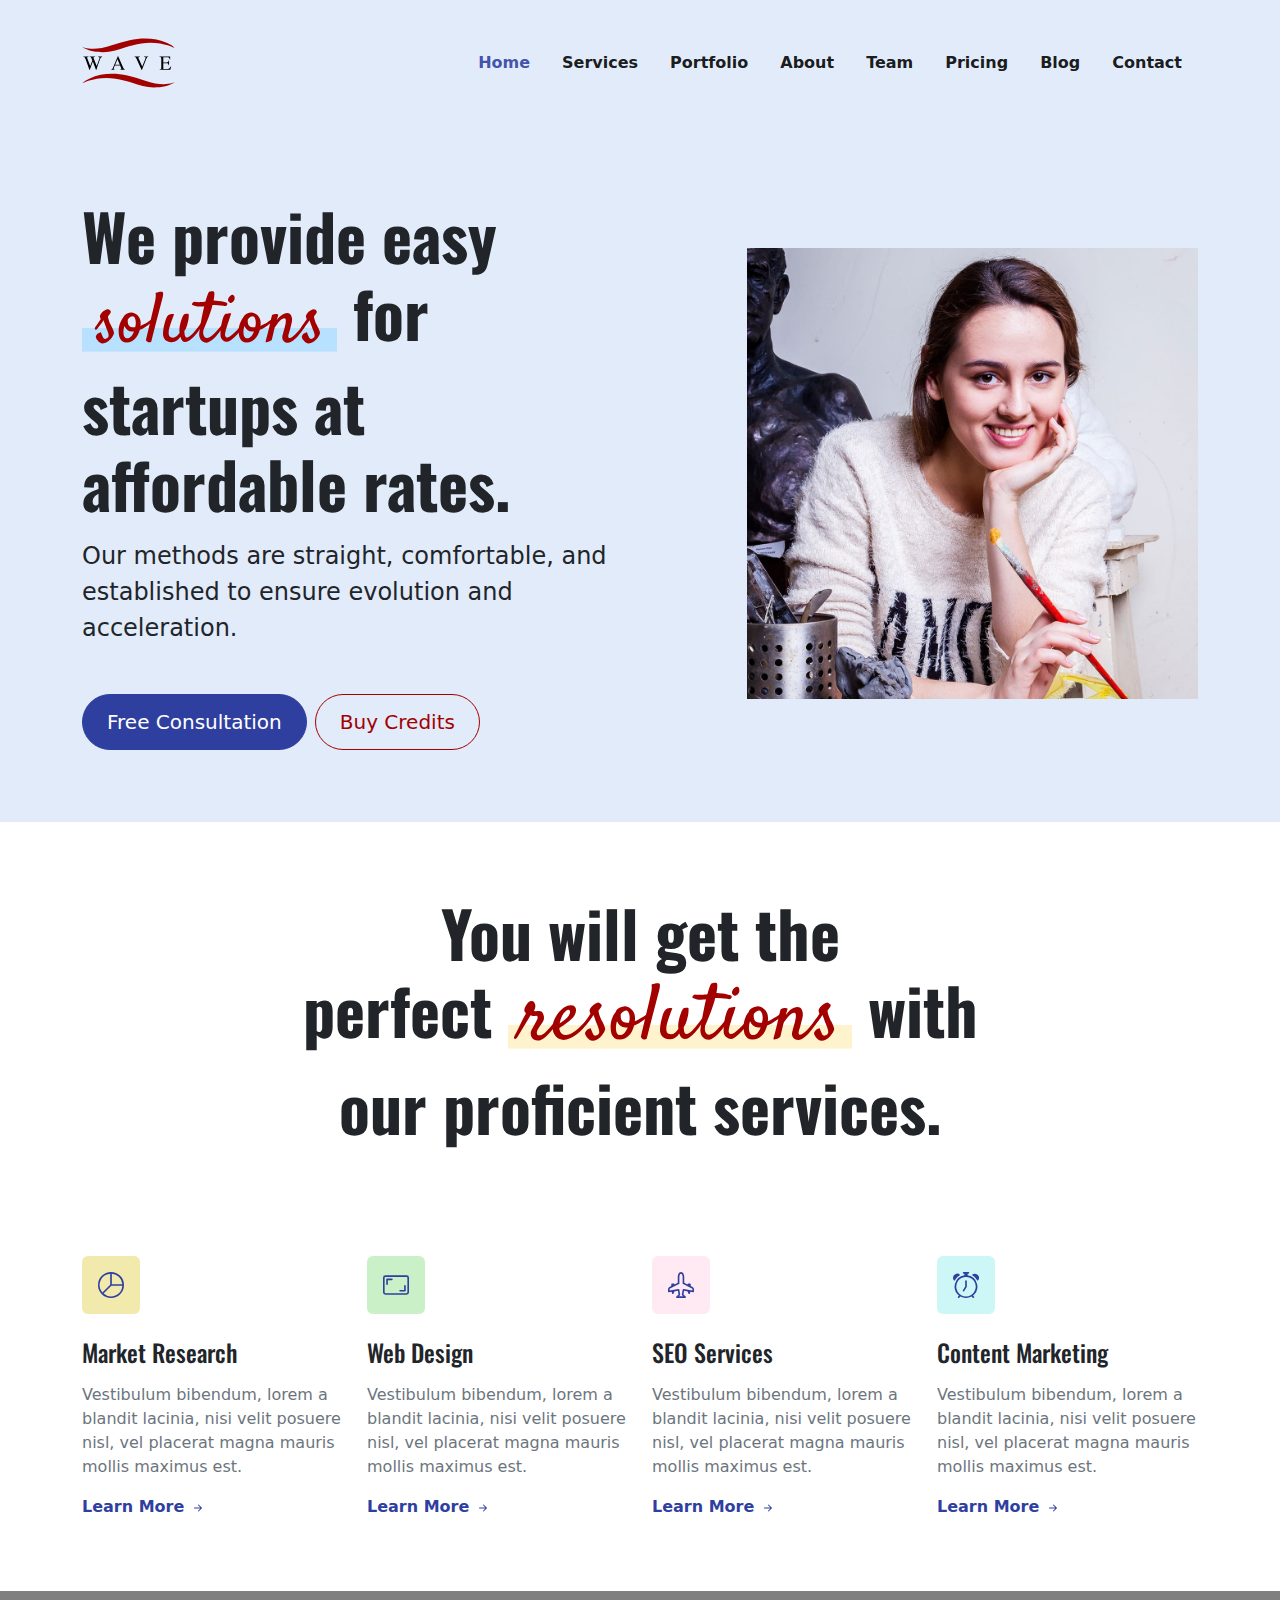
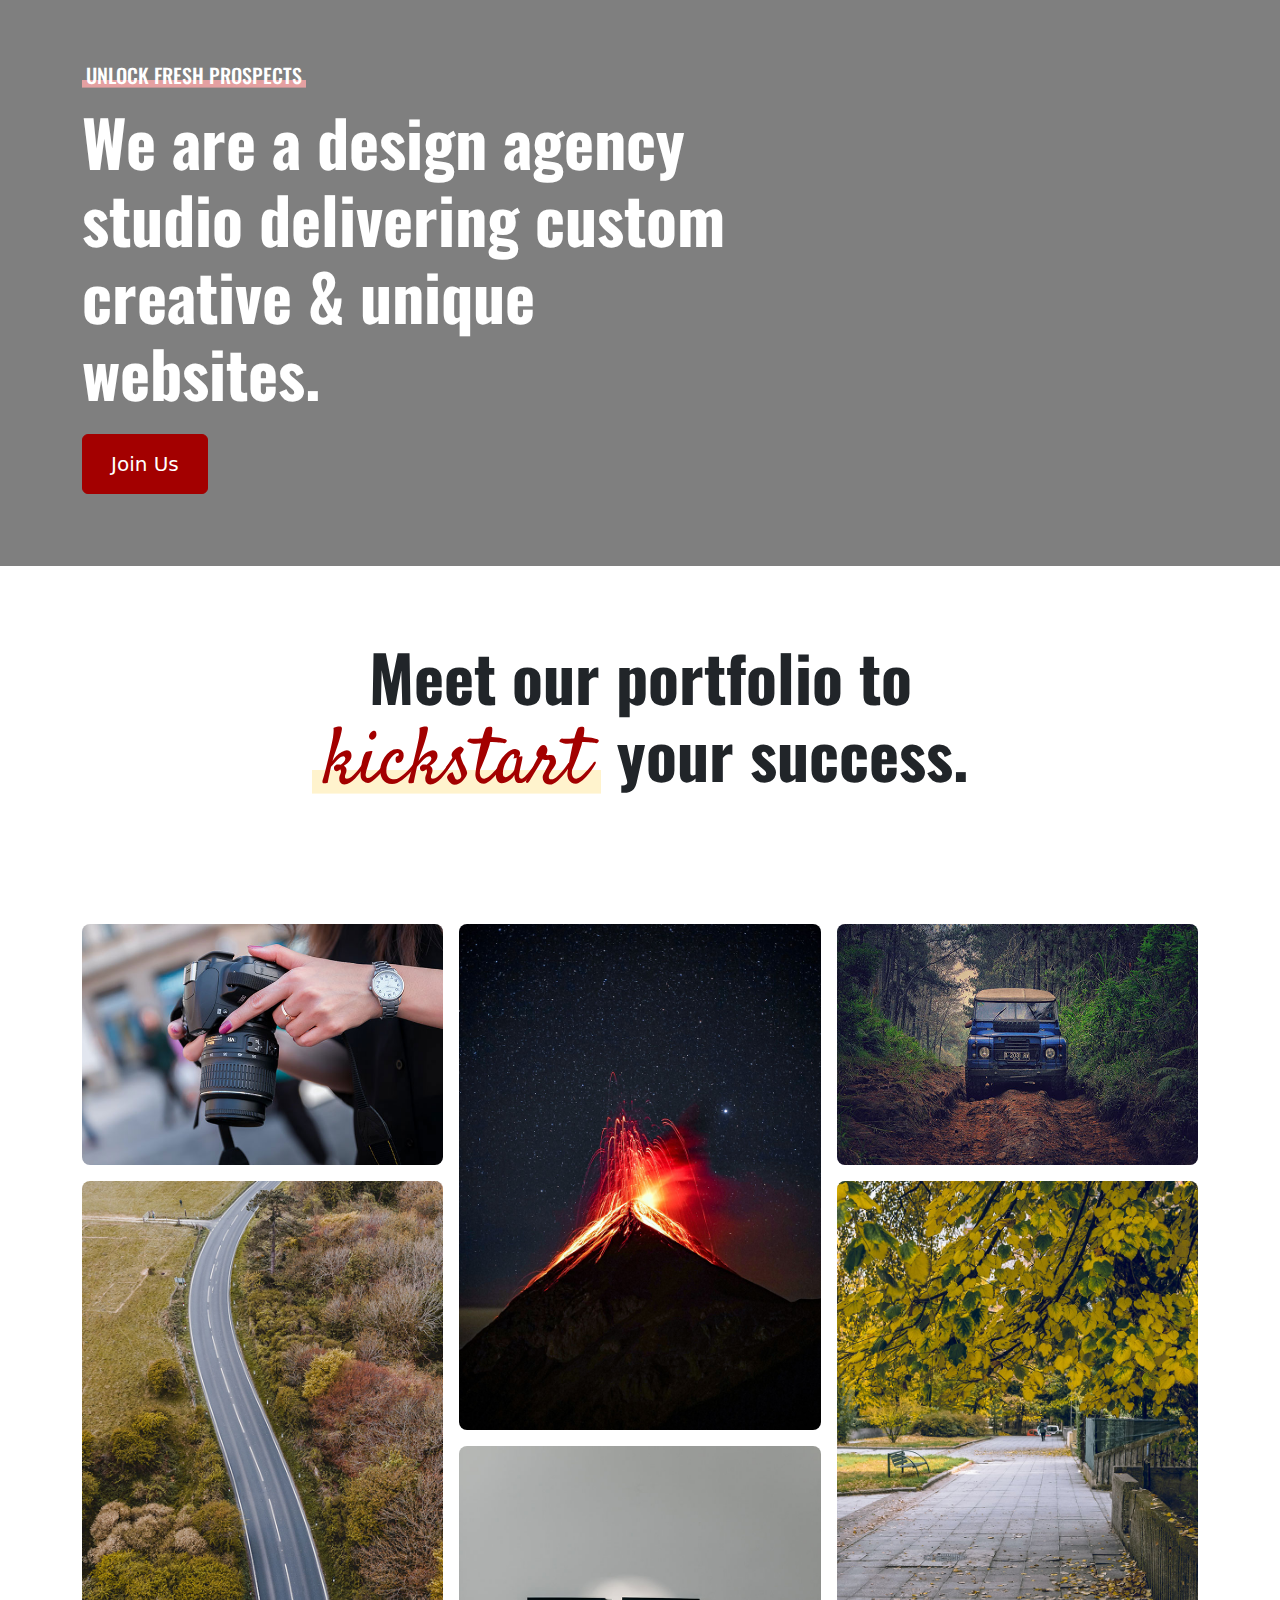
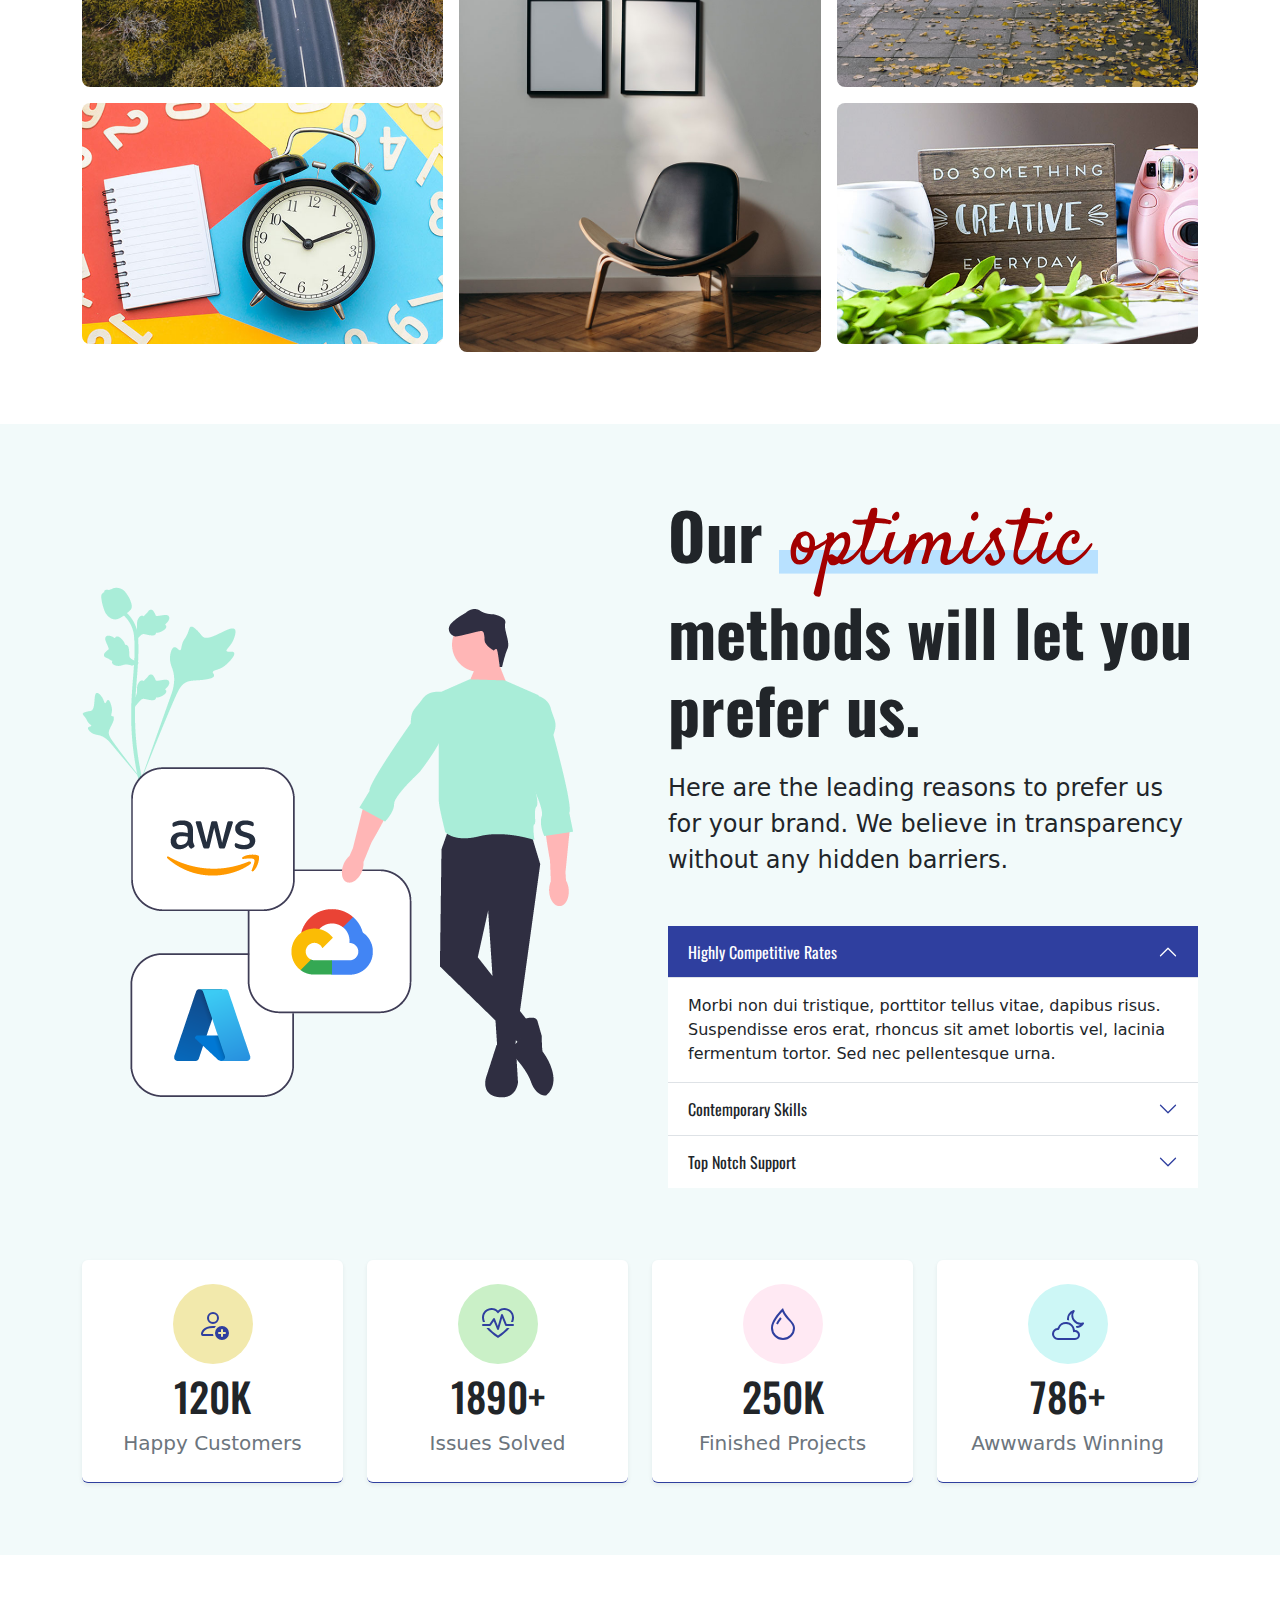
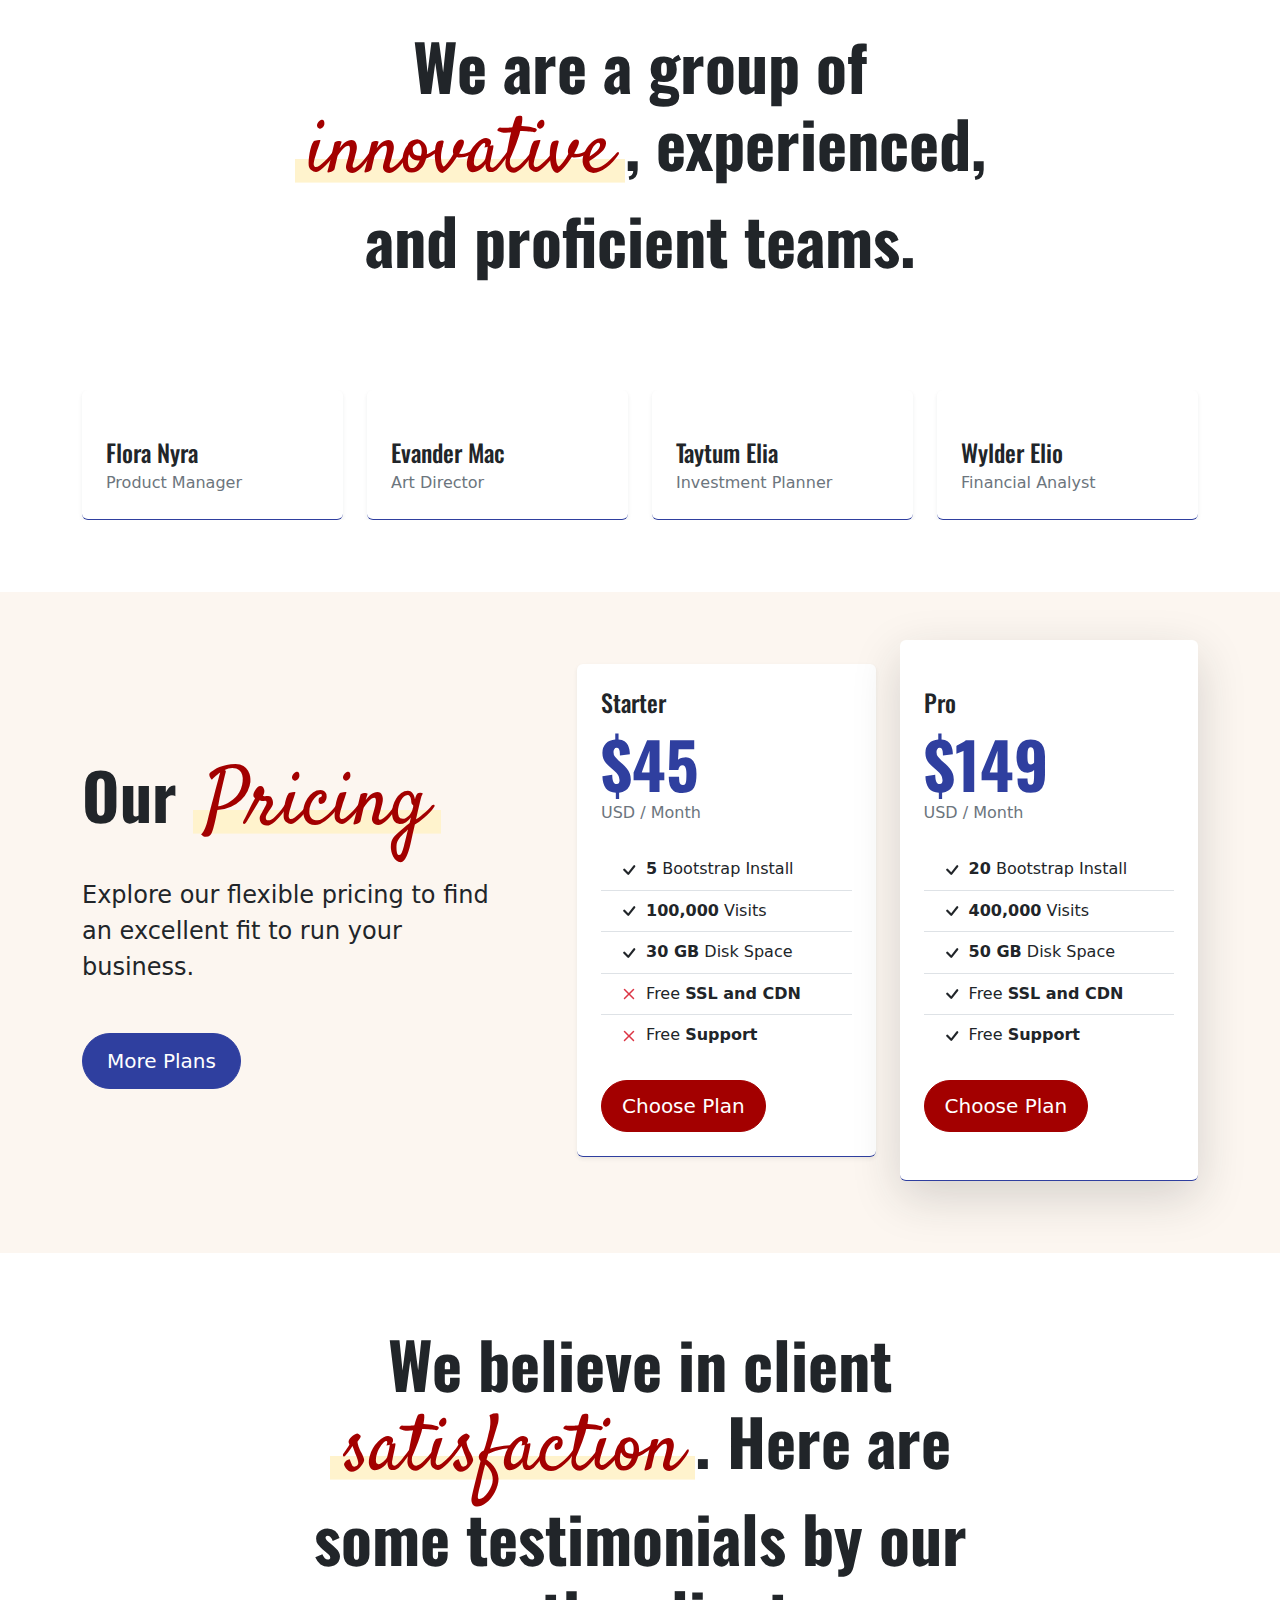
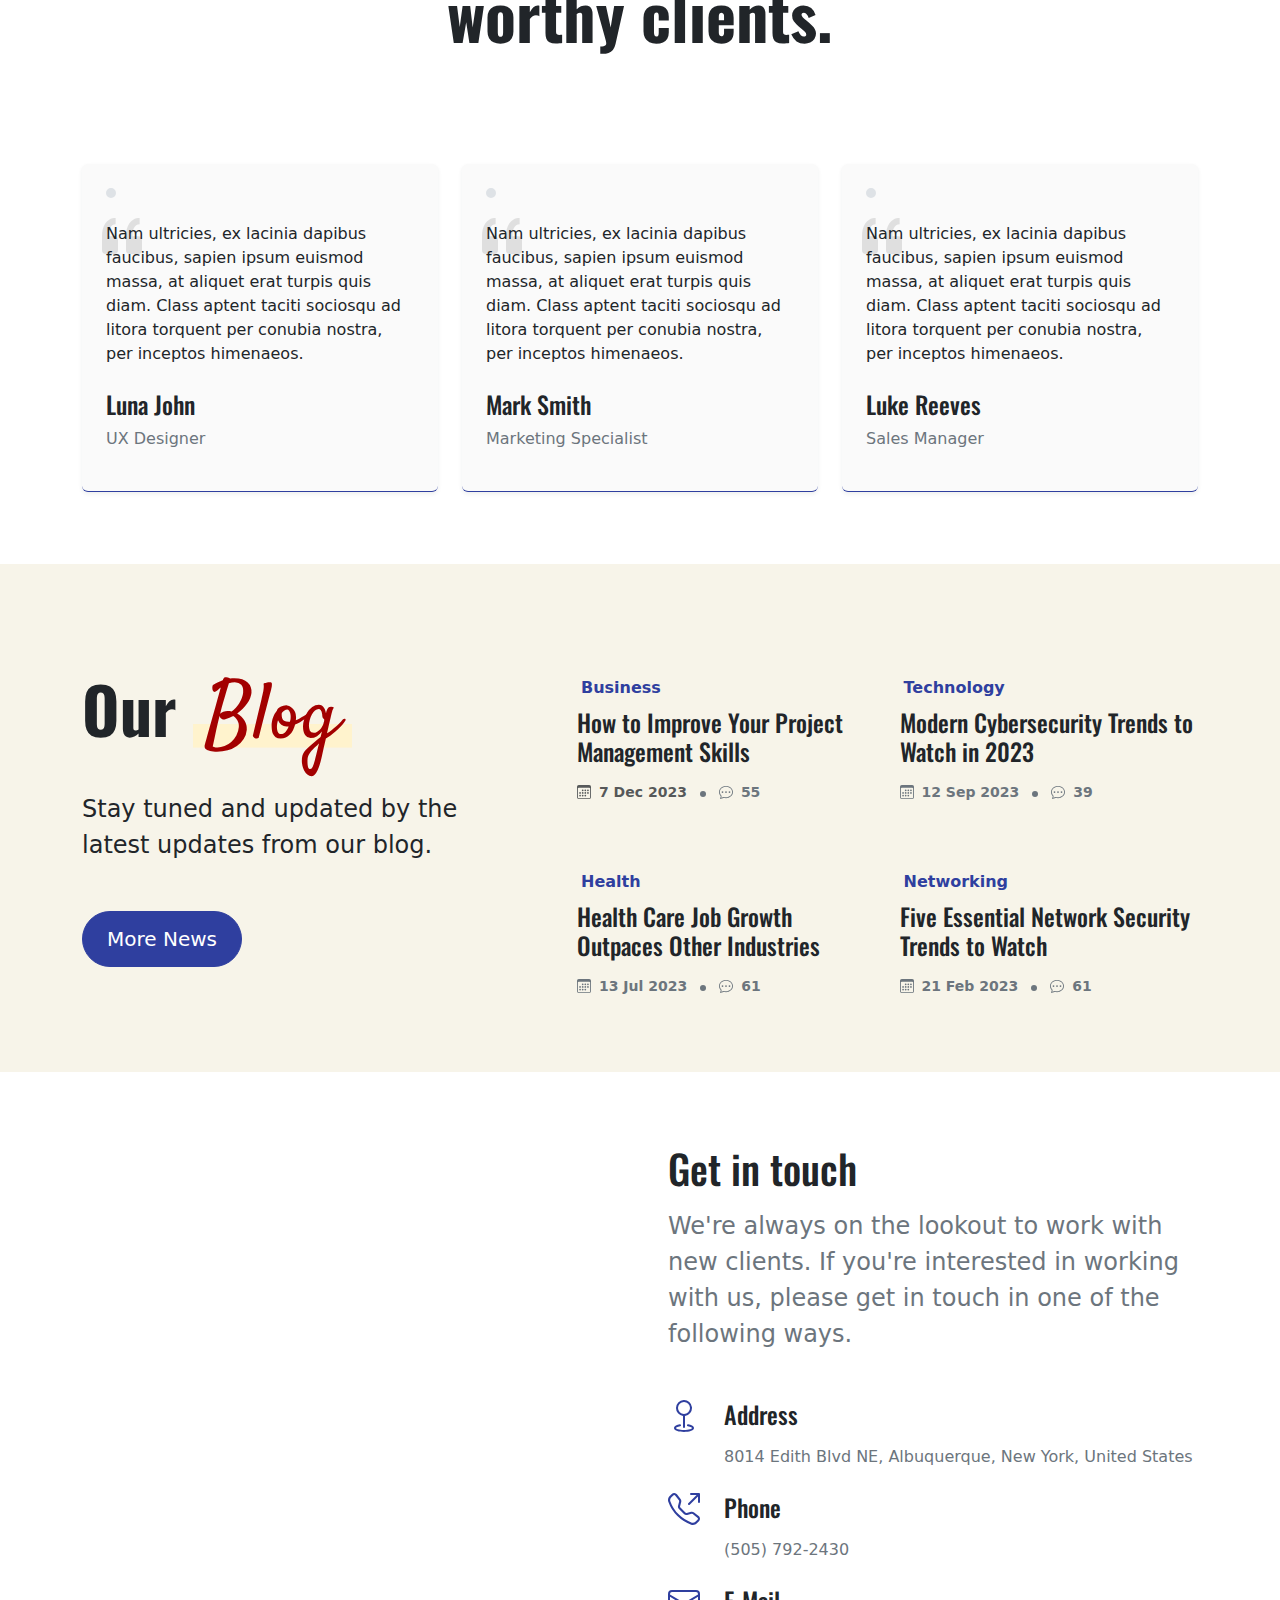
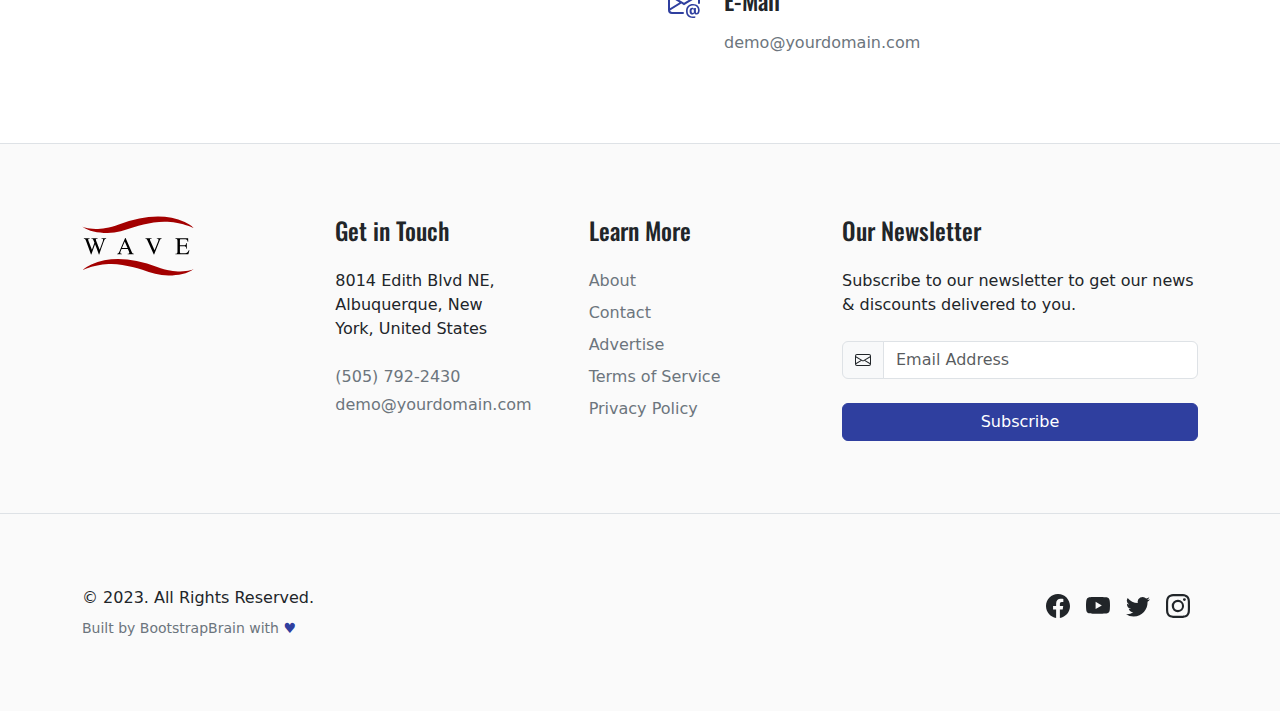
==== commit fcd89b2c: "mask does not work" ====
--- a/wave/index.html
+++ b/wave/index.html
@@ -90,7 +90,7 @@
           </div>
         </div>
         <div class="col-12 col-lg-5 text-center">
-          <img class="img-fluid mask-position-center-center mask-repeat-no-repeat mask-size-auto" loading="lazy" src="./assets/img/hero/hero-home.jpg" alt="" style="-webkit-mask-image: url(./assets/img/hero/hero-blob-1.svg); mask-image: url(./assets/img/hero/hero-blob-1.svg);">
+          <img class="img-fluid mask-position-center-center mask-repeat-no-repeat mask-size-auto" loading="lazy" src="./assets/img/hero/hero-home.jpg" alt="">
         </div>
       </div>
     </div>
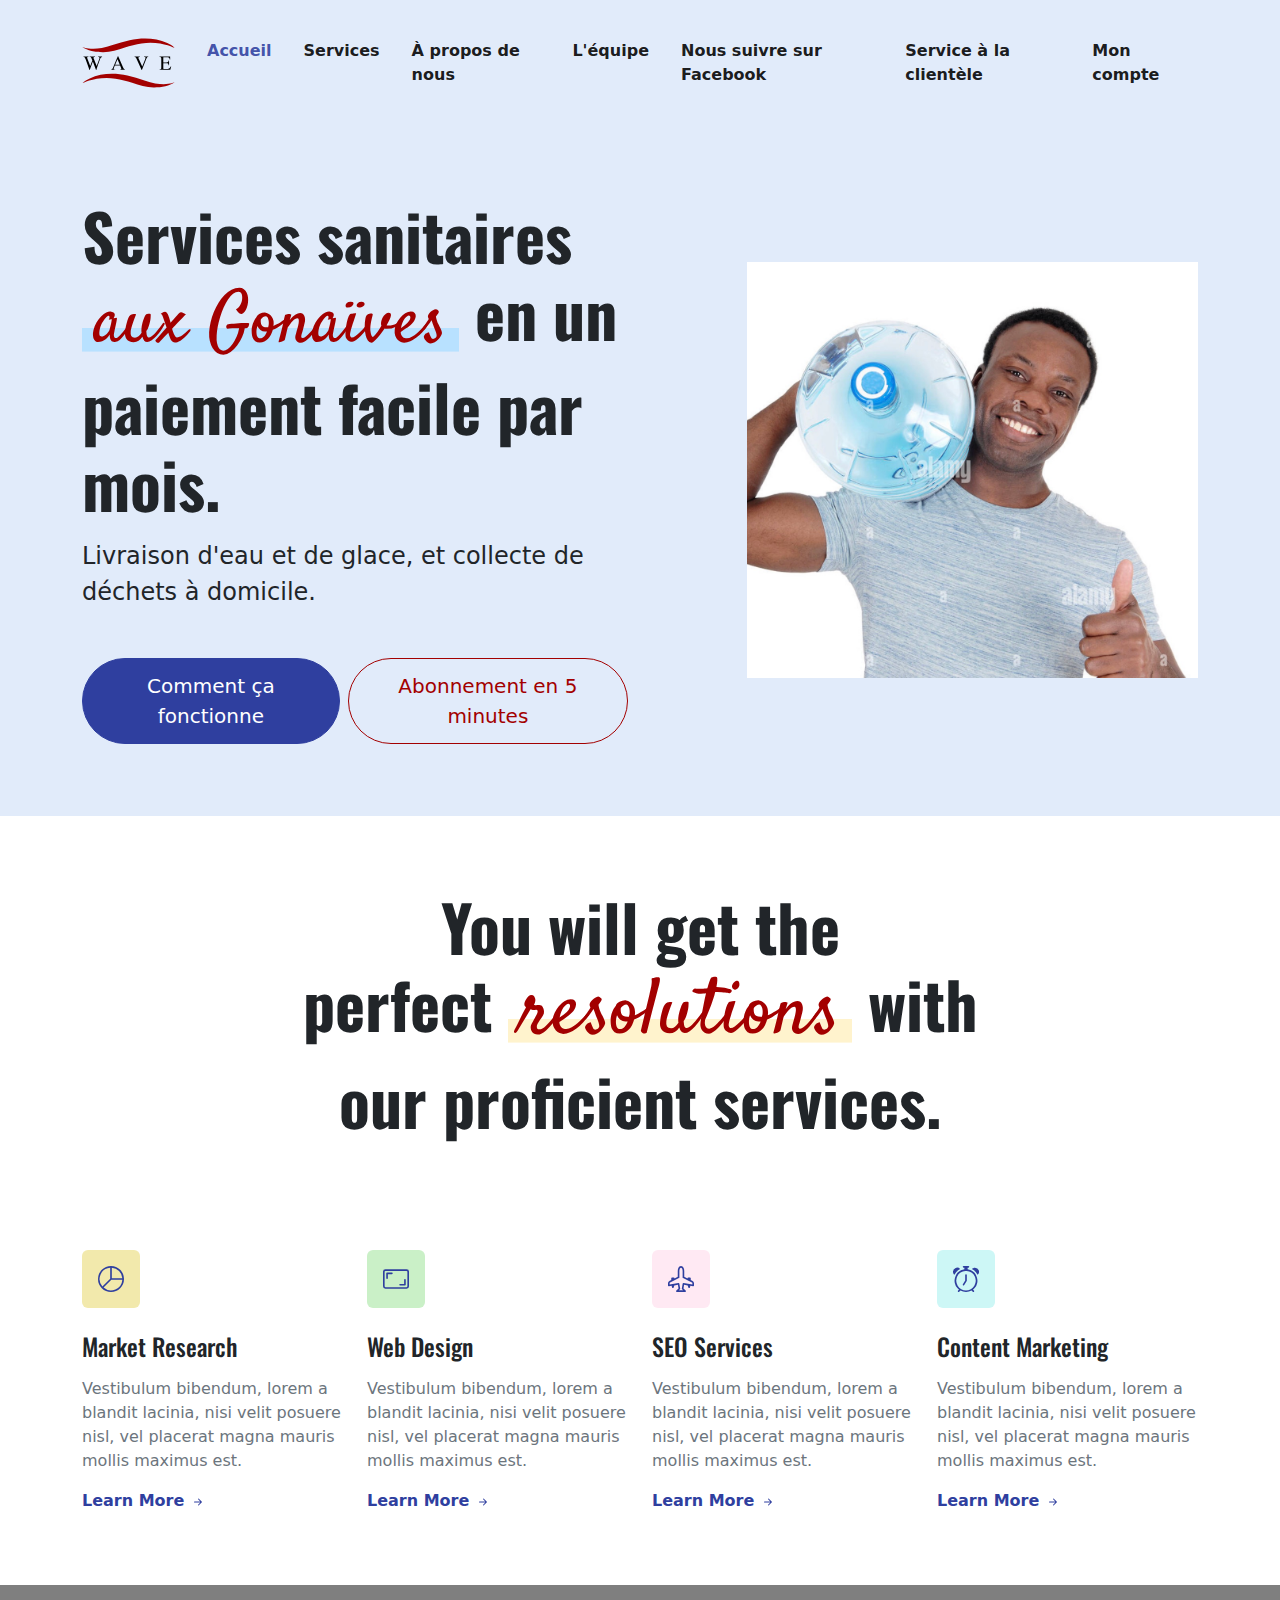
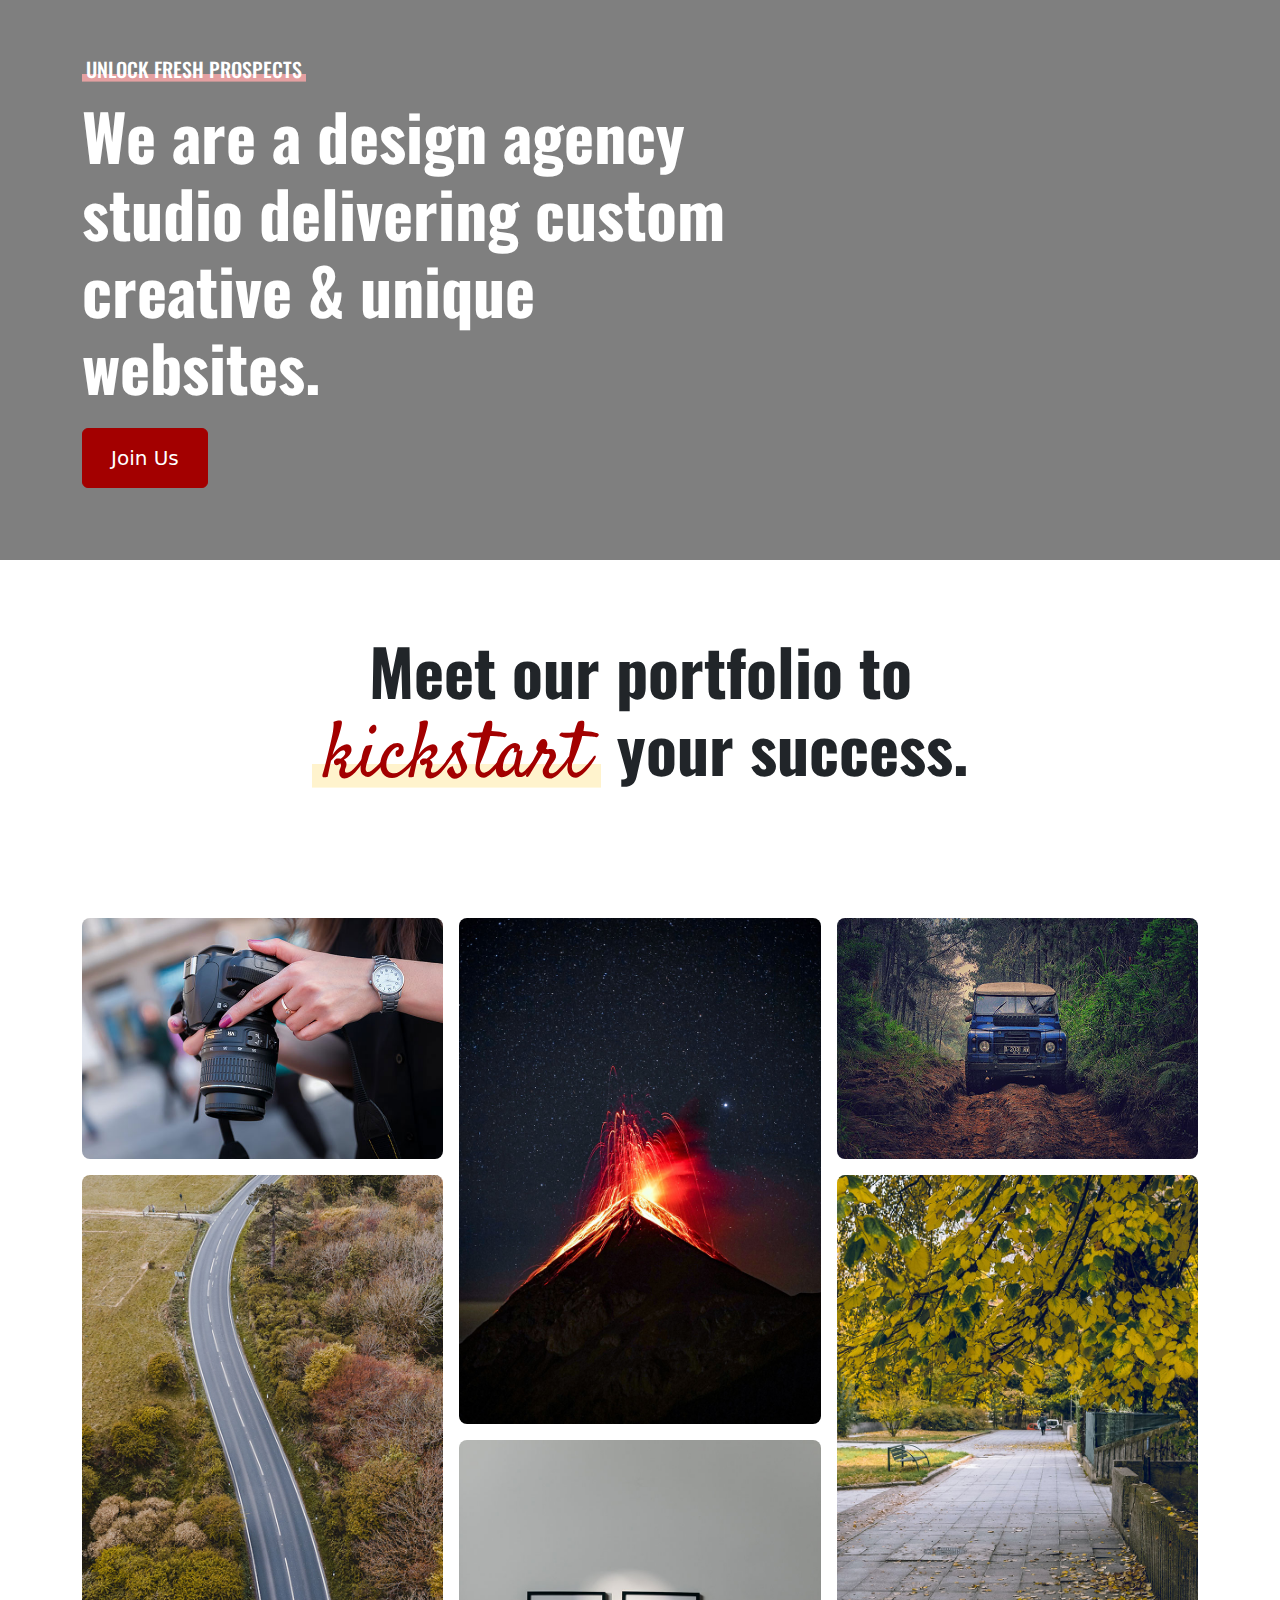
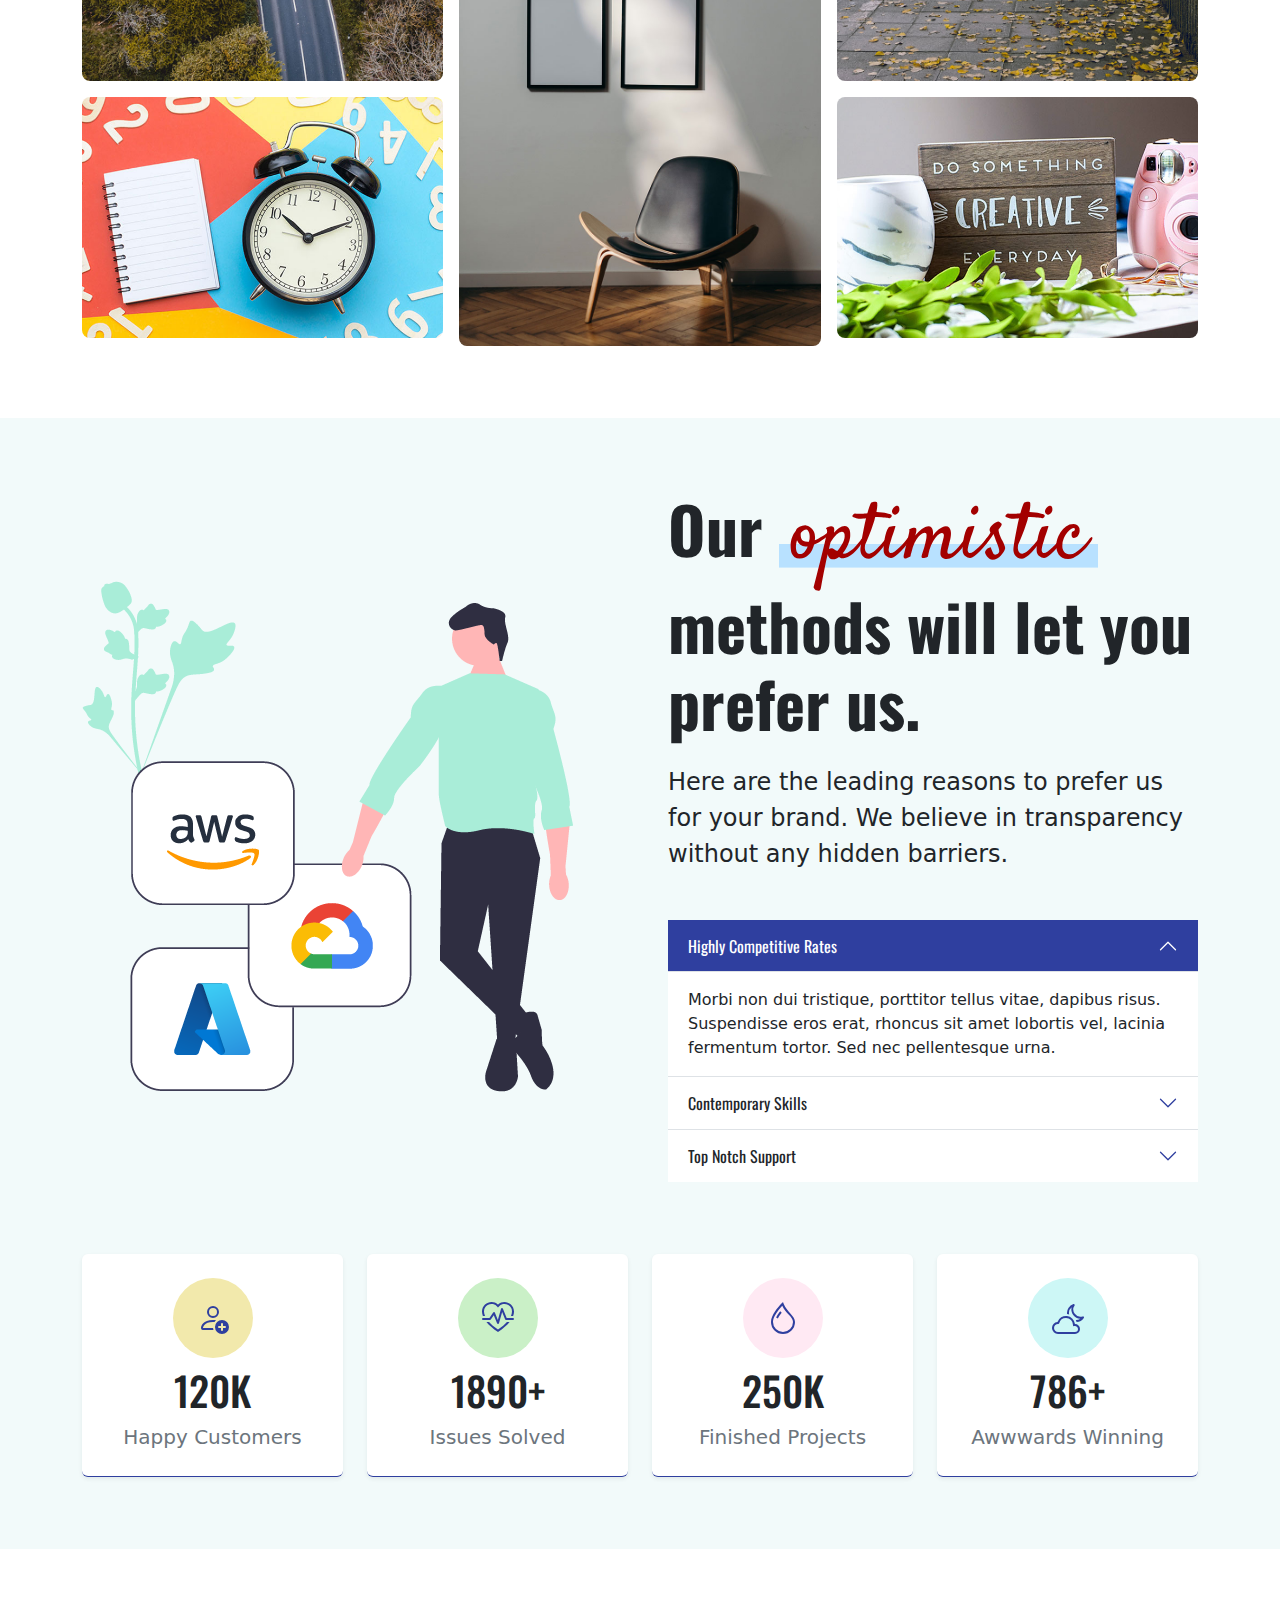
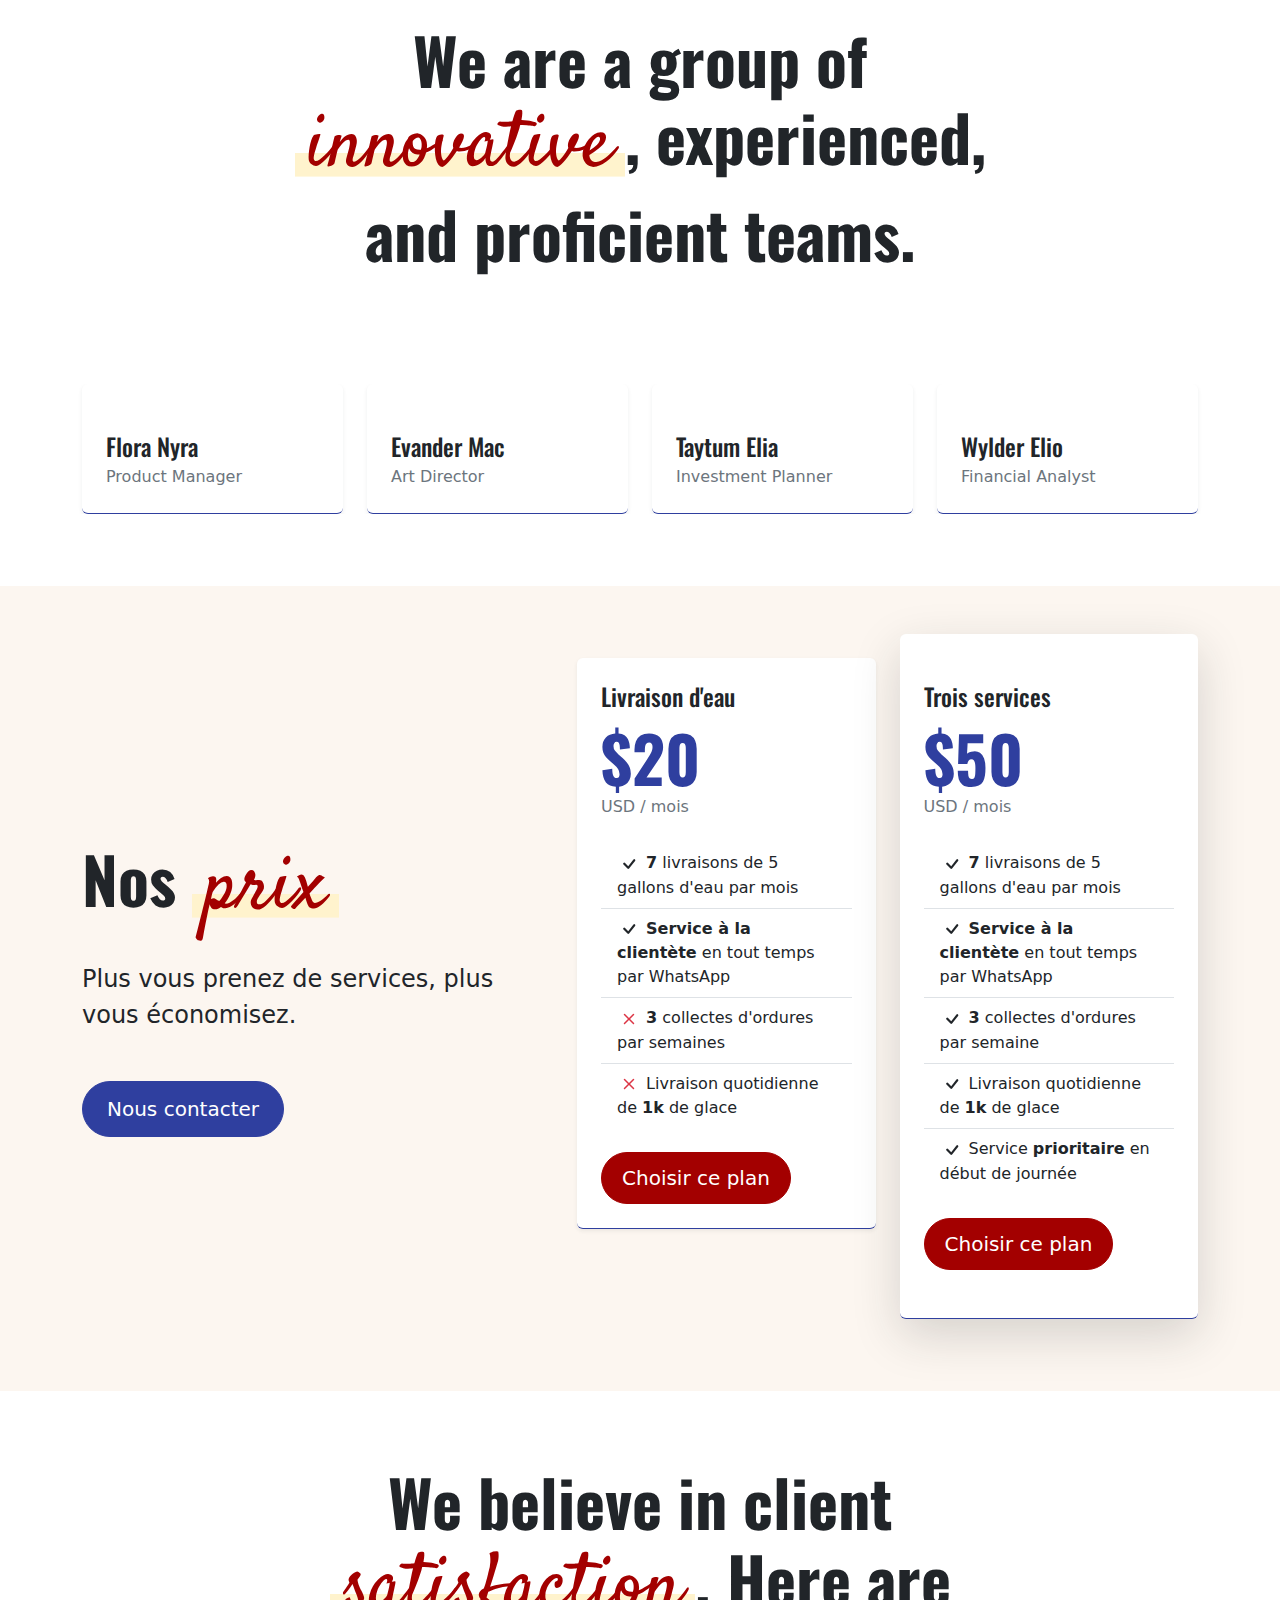
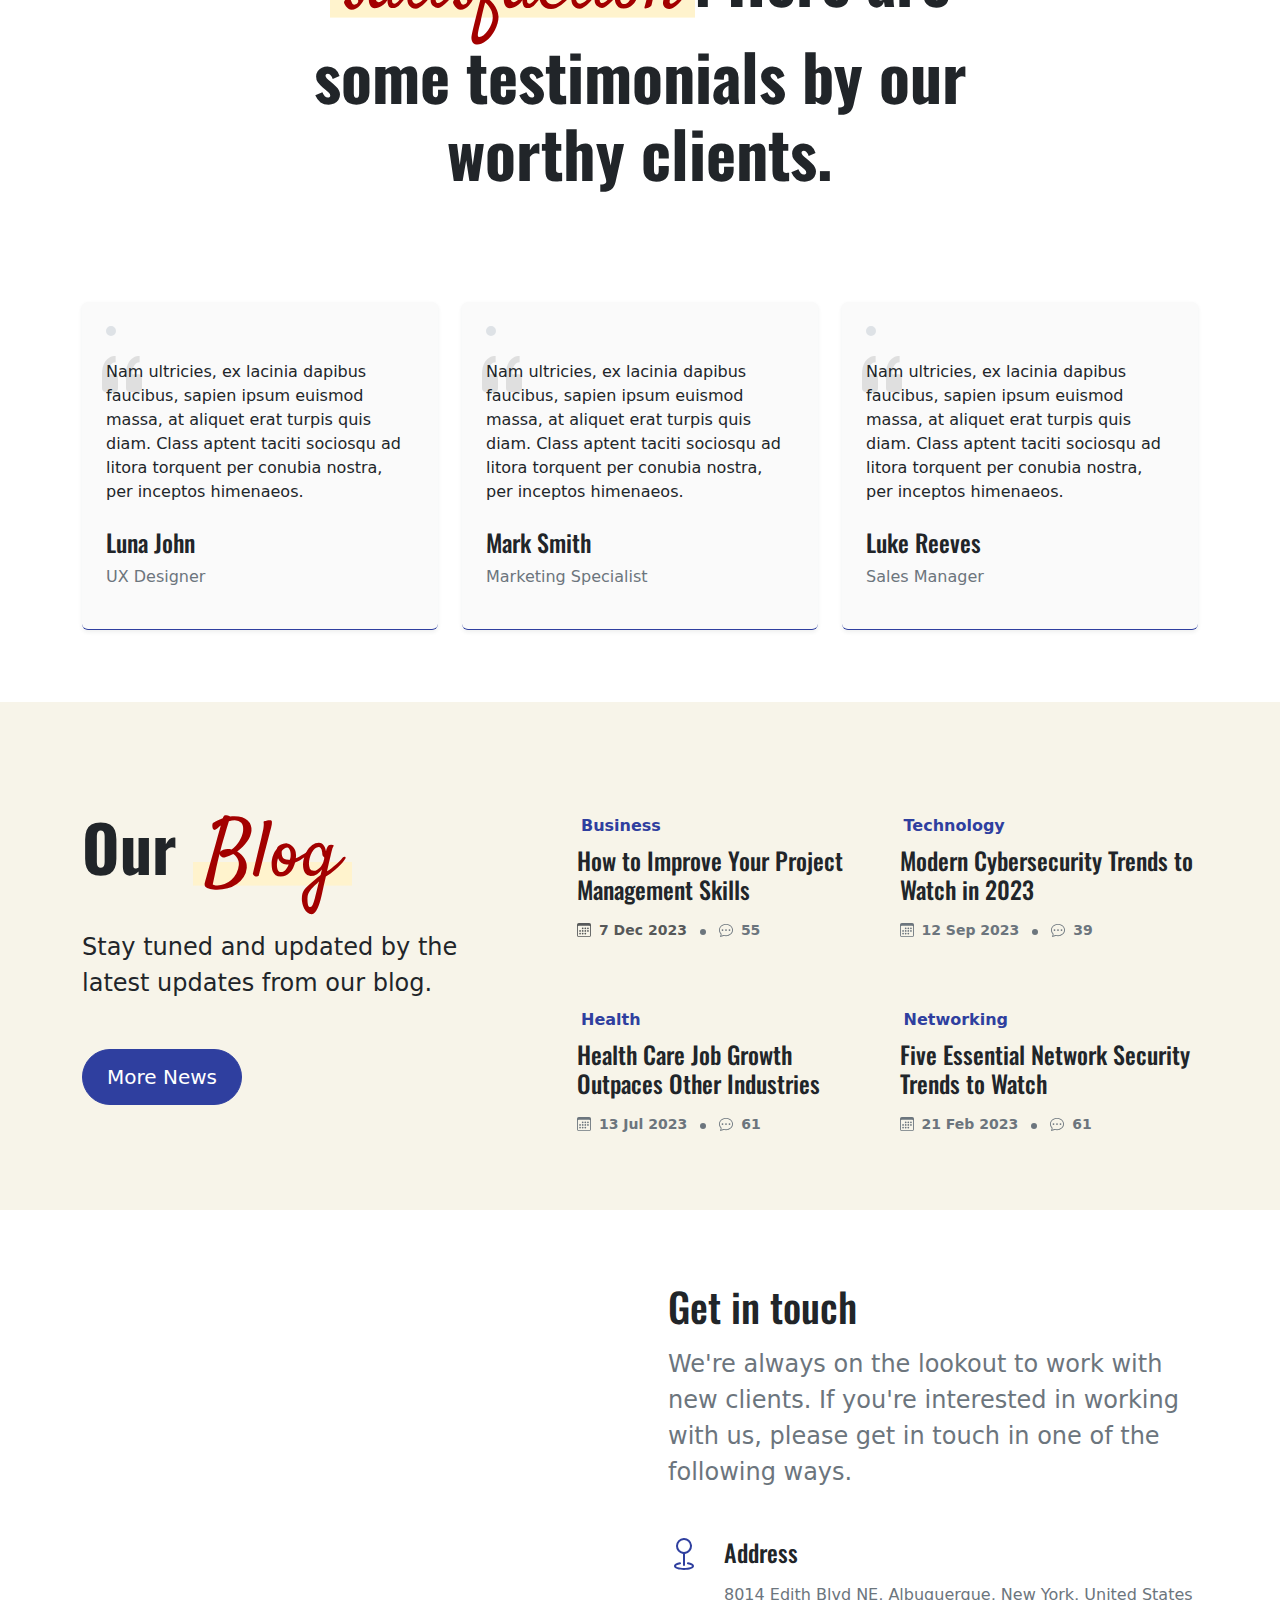
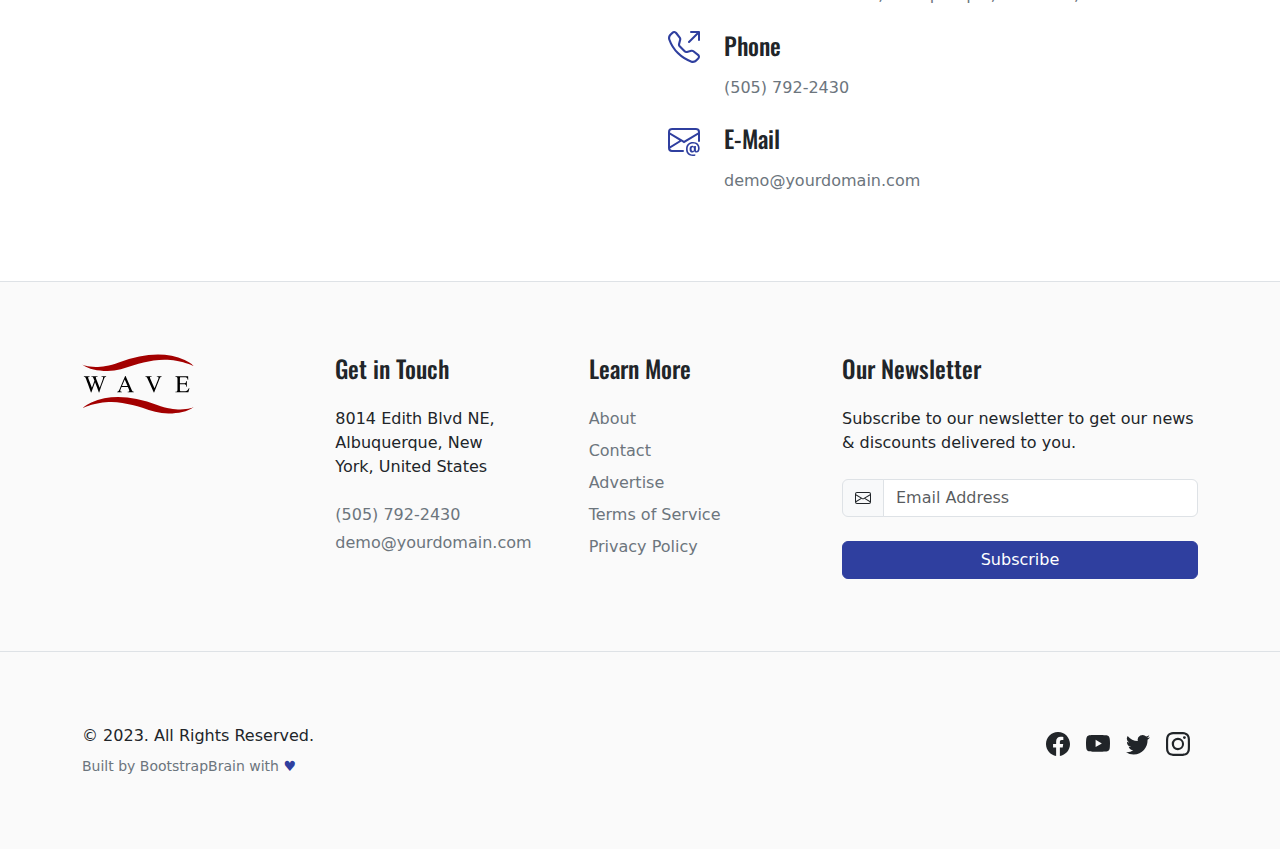
==== commit 9a172a3d: "texte exemple" ====
--- a/wave/index.html
+++ b/wave/index.html
@@ -46,28 +46,25 @@
           <div class="offcanvas-body">
             <ul id="bsb-tpl-navbar" class="navbar-nav justify-content-end flex-grow-1">
               <li class="nav-item">
-                <a class="nav-link active" href="#scrollspyNav" aria-current="page" data-bs-dismiss="offcanvas" data-bs-target="#offcanvasNavbar">Home</a>
+                <a class="nav-link active" href="#scrollspyNav" aria-current="page" data-bs-dismiss="offcanvas" data-bs-target="#offcanvasNavbar">Accueil</a>
               </li>
               <li class="nav-item">
                 <a class="nav-link" href="#scrollspyServices" data-bs-dismiss="offcanvas" data-bs-target="#offcanvasNavbar">Services</a>
               </li>
               <li class="nav-item">
-                <a class="nav-link" href="#scrollspyPortfolio" data-bs-dismiss="offcanvas" data-bs-target="#offcanvasNavbar">Portfolio</a>
+                <a class="nav-link" href="#scrollspyAbout" data-bs-dismiss="offcanvas" data-bs-target="#offcanvasNavbar">À propos de nous</a>
               </li>
               <li class="nav-item">
-                <a class="nav-link" href="#scrollspyAbout" data-bs-dismiss="offcanvas" data-bs-target="#offcanvasNavbar">About</a>
+                <a class="nav-link" href="#scrollspyTeam" data-bs-dismiss="offcanvas" data-bs-target="#offcanvasNavbar">L'équipe</a>
               </li>
               <li class="nav-item">
-                <a class="nav-link" href="#scrollspyTeam" data-bs-dismiss="offcanvas" data-bs-target="#offcanvasNavbar">Team</a>
+                <a class="nav-link" href="#scrollspyPricing" data-bs-dismiss="offcanvas" data-bs-target="#offcanvasNavbar">Nous suivre sur Facebook</a>
               </li>
               <li class="nav-item">
-                <a class="nav-link" href="#scrollspyPricing" data-bs-dismiss="offcanvas" data-bs-target="#offcanvasNavbar">Pricing</a>
+                <a class="nav-link" href="#scrollspyBlog" data-bs-dismiss="offcanvas" data-bs-target="#offcanvasNavbar">Service à la clientèle</a>
               </li>
               <li class="nav-item">
-                <a class="nav-link" href="#scrollspyBlog" data-bs-dismiss="offcanvas" data-bs-target="#offcanvasNavbar">Blog</a>
-              </li>
-              <li class="nav-item">
-                <a class="nav-link" href="#scrollspyContact" data-bs-dismiss="offcanvas" data-bs-target="#offcanvasNavbar">Contact</a>
+                <a class="nav-link" href="#scrollspyContact" data-bs-dismiss="offcanvas" data-bs-target="#offcanvasNavbar">Mon compte</a>
               </li>
             </ul>
           </div>
@@ -82,11 +79,11 @@
     <div class="container overflow-hidden">
       <div class="row gy-5 gy-lg-0 align-items-lg-center justify-content-lg-between">
         <div class="col-12 col-lg-6 order-1 order-lg-0">
-          <h1 class="display-3 fw-bolder mb-3">We provide easy <br><mark class="wave-highlight wave-highlight-blue"><span class="wave-font-hw display-2 text-accent fw-normal">solutions</span></mark> for startups at affordable rates.</h1>
-          <p class="fs-4 mb-5">Our methods are straight, comfortable, and established to ensure evolution and acceleration.</p>
+          <h1 class="display-3 fw-bolder mb-3">Services sanitaires <br><mark class="wave-highlight wave-highlight-blue"><span class="wave-font-hw display-2 text-accent fw-normal">aux Gonaïves</span></mark> en un paiement facile par mois.</h1>
+          <p class="fs-4 mb-5">Livraison d'eau et de glace, et collecte de déchets à domicile.</p>
           <div class="d-grid gap-2 d-sm-flex">
-            <button type="button" class="btn btn-primary btn-2xl rounded-pill px-4 gap-3">Free Consultation</button>
-            <button type="button" class="btn btn-outline-primaryx btn-outline-accent btn-2xl rounded-pill px-4">Buy Credits</button>
+            <button type="button" class="btn btn-primary btn-2xl rounded-pill px-4 gap-3">Comment ça fonctionne</button>
+            <button type="button" class="btn btn-outline-primaryx btn-outline-accent btn-2xl rounded-pill px-4">Abonnement en 5 minutes</button>
           </div>
         </div>
         <div class="col-12 col-lg-5 text-center">
@@ -494,93 +491,87 @@
       <div class="container">
         <div class="row gy-5 gy-lg-0 gx-lg-8 align-items-center">
           <div class="col-12 col-lg-5">
-            <h2 class="display-3 fw-bolder mb-4">Our <mark class="wave-highlight wave-highlight-yellow"><span class="wave-font-hw display-1 text-accent fw-normal">Pricing</span></mark></h2>
-            <p class="fs-4 mb-4 mb-xl-5">Explore our flexible pricing to find an excellent fit to run your business.</p>
-            <a href="#!" class="btn btn-2xl btn-primary rounded-pill">More Plans</a>
+            <h2 class="display-3 fw-bolder mb-4">Nos <mark class="wave-highlight wave-highlight-yellow"><span class="wave-font-hw display-1 text-accent fw-normal">prix</span></mark></h2>
+            <p class="fs-4 mb-4 mb-xl-5">Plus vous prenez de services, plus vous économisez.</p>
+            <a href="#!" class="btn btn-2xl btn-primary rounded-pill">Nous contacter</a>
           </div>
           <div class="col-12 col-lg-7">
             <div class="row gy-4 gy-md-0 gx-xxl-5">
               <div class="col-12 col-md-6">
                 <div class="card border-0 border-bottom border-primary shadow-sm">
                   <div class="card-body p-4 p-xxl-5">
-                    <h2 class="h4 mb-2">Starter</h2>
-                    <h4 class="display-3 fw-bold text-primary mb-0">$45</h4>
-                    <p class="text-secondary mb-4">USD / Month</p>
+                    <h2 class="h4 mb-2">Livraison d'eau</h2>
+                    <h4 class="display-3 fw-bold text-primary mb-0">$20</h4>
+                    <p class="text-secondary mb-4">USD / mois</p>
                     <ul class="list-group list-group-flush mb-4">
                       <li class="list-group-item">
                         <svg xmlns="http://www.w3.org/2000/svg" width="24" height="24" fill="currentColor" class="bi bi-check" viewBox="0 0 16 16">
                           <path d="M10.97 4.97a.75.75 0 0 1 1.07 1.05l-3.99 4.99a.75.75 0 0 1-1.08.02L4.324 8.384a.75.75 0 1 1 1.06-1.06l2.094 2.093 3.473-4.425a.267.267 0 0 1 .02-.022z" />
                         </svg>
-                        <span><strong>5</strong> Bootstrap Install</span>
+                        <span><strong>7</strong> livraisons de 5 gallons d'eau par mois</span>
                       </li>
                       <li class="list-group-item">
                         <svg xmlns="http://www.w3.org/2000/svg" width="24" height="24" fill="currentColor" class="bi bi-check" viewBox="0 0 16 16">
                           <path d="M10.97 4.97a.75.75 0 0 1 1.07 1.05l-3.99 4.99a.75.75 0 0 1-1.08.02L4.324 8.384a.75.75 0 1 1 1.06-1.06l2.094 2.093 3.473-4.425a.267.267 0 0 1 .02-.022z" />
                         </svg>
-                        <span><strong>100,000</strong> Visits</span>
+                        <span><strong>Service à la clientète</strong> en tout temps par WhatsApp</span>
+                      </li>
+                      <li class="list-group-item">
+                        <svg xmlns="http://www.w3.org/2000/svg" width="24" height="24" fill="currentColor" class="bi bi-x text-danger" viewBox="0 0 16 16">
+                          <path d="M4.646 4.646a.5.5 0 0 1 .708 0L8 7.293l2.646-2.647a.5.5 0 0 1 .708.708L8.707 8l2.647 2.646a.5.5 0 0 1-.708.708L8 8.707l-2.646 2.647a.5.5 0 0 1-.708-.708L7.293 8 4.646 5.354a.5.5 0 0 1 0-.708z" />
+                        </svg>
+                        <span><strong>3</strong> collectes d'ordures par semaines</span>
+                      </li>
+                      <li class="list-group-item">
+                        <svg xmlns="http://www.w3.org/2000/svg" width="24" height="24" fill="currentColor" class="bi bi-x text-danger" viewBox="0 0 16 16">
+                          <path d="M4.646 4.646a.5.5 0 0 1 .708 0L8 7.293l2.646-2.647a.5.5 0 0 1 .708.708L8.707 8l2.647 2.646a.5.5 0 0 1-.708.708L8 8.707l-2.646 2.647a.5.5 0 0 1-.708-.708L7.293 8 4.646 5.354a.5.5 0 0 1 0-.708z" />
+                        </svg>
+                        <span>Livraison quotidienne de <strong>1k</strong> de glace</span>
+                      </li>
+                    </ul>
+                    <a href="#!" class="btn btn-xl btn-accent rounded-pill">Choisir ce plan</a>
+                  </div>
+                </div>
+              </div>
+              <div class="col-12 col-md-6">
+                <div class="card border-0 border-bottom border-primary shadow-lg pt-md-4 pb-md-4 mt-md-n4">
+                  <div class="card-body p-4 p-xxl-5">
+                    <h2 class="h4 mb-2">Trois services</h2>
+                    <h4 class="display-3 fw-bold text-primary mb-0">$50</h4>
+                    <p class="text-secondary mb-4">USD / mois</p>
+                    <ul class="list-group list-group-flush mb-4">
+                      <li class="list-group-item">
+                        <svg xmlns="http://www.w3.org/2000/svg" width="24" height="24" fill="currentColor" class="bi bi-check" viewBox="0 0 16 16">
+                          <path d="M10.97 4.97a.75.75 0 0 1 1.07 1.05l-3.99 4.99a.75.75 0 0 1-1.08.02L4.324 8.384a.75.75 0 1 1 1.06-1.06l2.094 2.093 3.473-4.425a.267.267 0 0 1 .02-.022z" />
+                        </svg>
+                        <span><strong>7</strong> livraisons de 5 gallons d'eau par mois</span>
                       </li>
                       <li class="list-group-item">
                         <svg xmlns="http://www.w3.org/2000/svg" width="24" height="24" fill="currentColor" class="bi bi-check" viewBox="0 0 16 16">
                           <path d="M10.97 4.97a.75.75 0 0 1 1.07 1.05l-3.99 4.99a.75.75 0 0 1-1.08.02L4.324 8.384a.75.75 0 1 1 1.06-1.06l2.094 2.093 3.473-4.425a.267.267 0 0 1 .02-.022z" />
                         </svg>
-                        <span><strong>30 GB</strong> Disk Space</span>
-                      </li>
-                      <li class="list-group-item">
-                        <svg xmlns="http://www.w3.org/2000/svg" width="24" height="24" fill="currentColor" class="bi bi-x text-danger" viewBox="0 0 16 16">
-                          <path d="M4.646 4.646a.5.5 0 0 1 .708 0L8 7.293l2.646-2.647a.5.5 0 0 1 .708.708L8.707 8l2.647 2.646a.5.5 0 0 1-.708.708L8 8.707l-2.646 2.647a.5.5 0 0 1-.708-.708L7.293 8 4.646 5.354a.5.5 0 0 1 0-.708z" />
-                        </svg>
-                        <span>Free <strong>SSL and CDN</strong></span>
-                      </li>
-                      <li class="list-group-item">
-                        <svg xmlns="http://www.w3.org/2000/svg" width="24" height="24" fill="currentColor" class="bi bi-x text-danger" viewBox="0 0 16 16">
-                          <path d="M4.646 4.646a.5.5 0 0 1 .708 0L8 7.293l2.646-2.647a.5.5 0 0 1 .708.708L8.707 8l2.647 2.646a.5.5 0 0 1-.708.708L8 8.707l-2.646 2.647a.5.5 0 0 1-.708-.708L7.293 8 4.646 5.354a.5.5 0 0 1 0-.708z" />
-                        </svg>
-                        <span>Free <strong>Support</strong></span>
-                      </li>
-                    </ul>
-                    <a href="#!" class="btn btn-xl btn-accent rounded-pill">Choose Plan</a>
-                  </div>
-                </div>
-              </div>
-              <div class="col-12 col-md-6">
-                <div class="card border-0 border-bottom border-primary shadow-lg pt-md-4 pb-md-4 mt-md-n4">
-                  <div class="card-body p-4 p-xxl-5">
-                    <h2 class="h4 mb-2">Pro</h2>
-                    <h4 class="display-3 fw-bold text-primary mb-0">$149</h4>
-                    <p class="text-secondary mb-4">USD / Month</p>
-                    <ul class="list-group list-group-flush mb-4">
-                      <li class="list-group-item">
-                        <svg xmlns="http://www.w3.org/2000/svg" width="24" height="24" fill="currentColor" class="bi bi-check" viewBox="0 0 16 16">
-                          <path d="M10.97 4.97a.75.75 0 0 1 1.07 1.05l-3.99 4.99a.75.75 0 0 1-1.08.02L4.324 8.384a.75.75 0 1 1 1.06-1.06l2.094 2.093 3.473-4.425a.267.267 0 0 1 .02-.022z" />
-                        </svg>
-                        <span><strong>20</strong> Bootstrap Install</span>
+                        <span><strong>Service à la clientète</strong> en tout temps par WhatsApp</span>
                       </li>
                       <li class="list-group-item">
                         <svg xmlns="http://www.w3.org/2000/svg" width="24" height="24" fill="currentColor" class="bi bi-check" viewBox="0 0 16 16">
                           <path d="M10.97 4.97a.75.75 0 0 1 1.07 1.05l-3.99 4.99a.75.75 0 0 1-1.08.02L4.324 8.384a.75.75 0 1 1 1.06-1.06l2.094 2.093 3.473-4.425a.267.267 0 0 1 .02-.022z" />
                         </svg>
-                        <span><strong>400,000</strong> Visits</span>
+                        <span><strong>3</strong> collectes d'ordures par semaine</span>
                       </li>
                       <li class="list-group-item">
                         <svg xmlns="http://www.w3.org/2000/svg" width="24" height="24" fill="currentColor" class="bi bi-check" viewBox="0 0 16 16">
                           <path d="M10.97 4.97a.75.75 0 0 1 1.07 1.05l-3.99 4.99a.75.75 0 0 1-1.08.02L4.324 8.384a.75.75 0 1 1 1.06-1.06l2.094 2.093 3.473-4.425a.267.267 0 0 1 .02-.022z" />
                         </svg>
-                        <span><strong>50 GB</strong> Disk Space</span>
+                        <span>Livraison quotidienne de <strong>1k</strong> de glace</span>
                       </li>
                       <li class="list-group-item">
                         <svg xmlns="http://www.w3.org/2000/svg" width="24" height="24" fill="currentColor" class="bi bi-check" viewBox="0 0 16 16">
                           <path d="M10.97 4.97a.75.75 0 0 1 1.07 1.05l-3.99 4.99a.75.75 0 0 1-1.08.02L4.324 8.384a.75.75 0 1 1 1.06-1.06l2.094 2.093 3.473-4.425a.267.267 0 0 1 .02-.022z" />
                         </svg>
-                        <span>Free <strong>SSL and CDN</strong></span>
-                      </li>
-                      <li class="list-group-item">
-                        <svg xmlns="http://www.w3.org/2000/svg" width="24" height="24" fill="currentColor" class="bi bi-check" viewBox="0 0 16 16">
-                          <path d="M10.97 4.97a.75.75 0 0 1 1.07 1.05l-3.99 4.99a.75.75 0 0 1-1.08.02L4.324 8.384a.75.75 0 1 1 1.06-1.06l2.094 2.093 3.473-4.425a.267.267 0 0 1 .02-.022z" />
-                        </svg>
-                        <span>Free <strong>Support</strong></span>
+                        <span>Service <strong>prioritaire</strong> en début de journée</span>
                       </li>
                     </ul>
-                    <a href="#!" class="btn btn-xl btn-accent rounded-pill">Choose Plan</a>
+                    <a href="#!" class="btn btn-xl btn-accent rounded-pill">Choisir ce plan</a>
                   </div>
                 </div>
               </div>
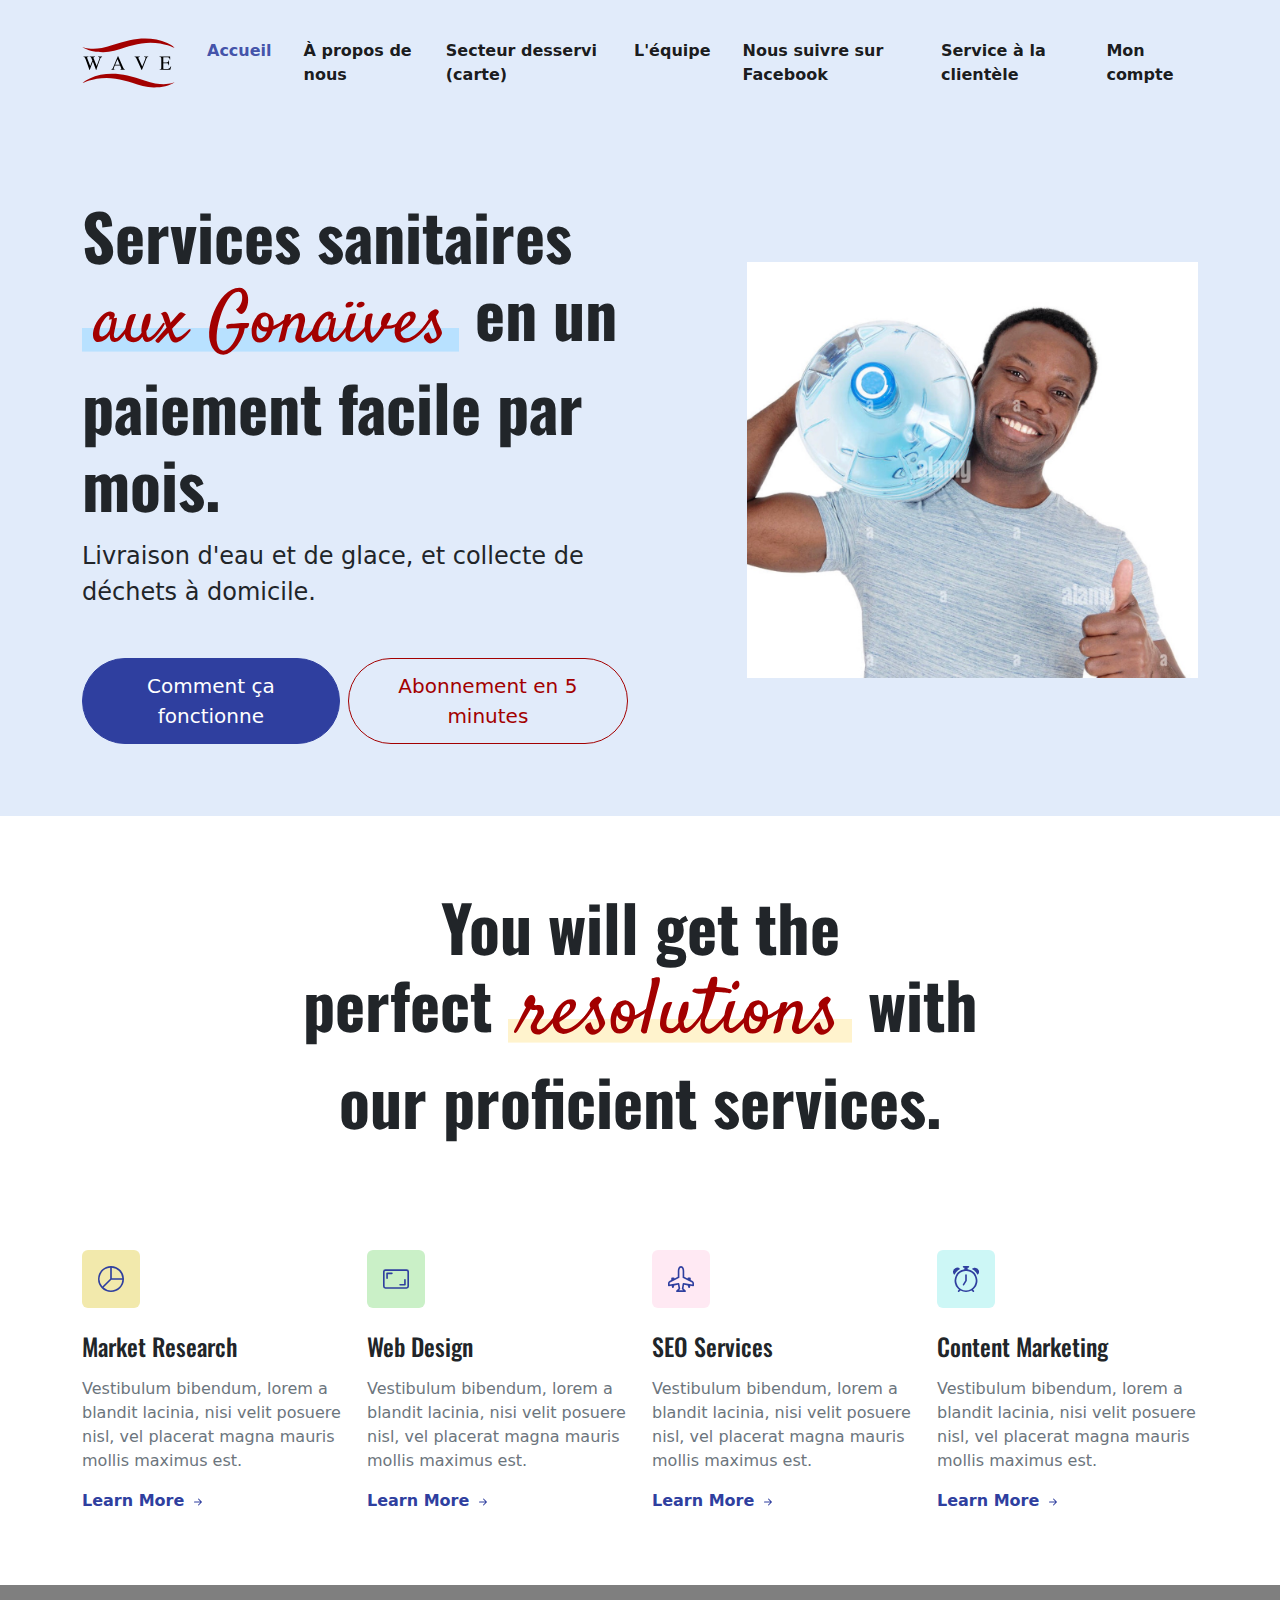
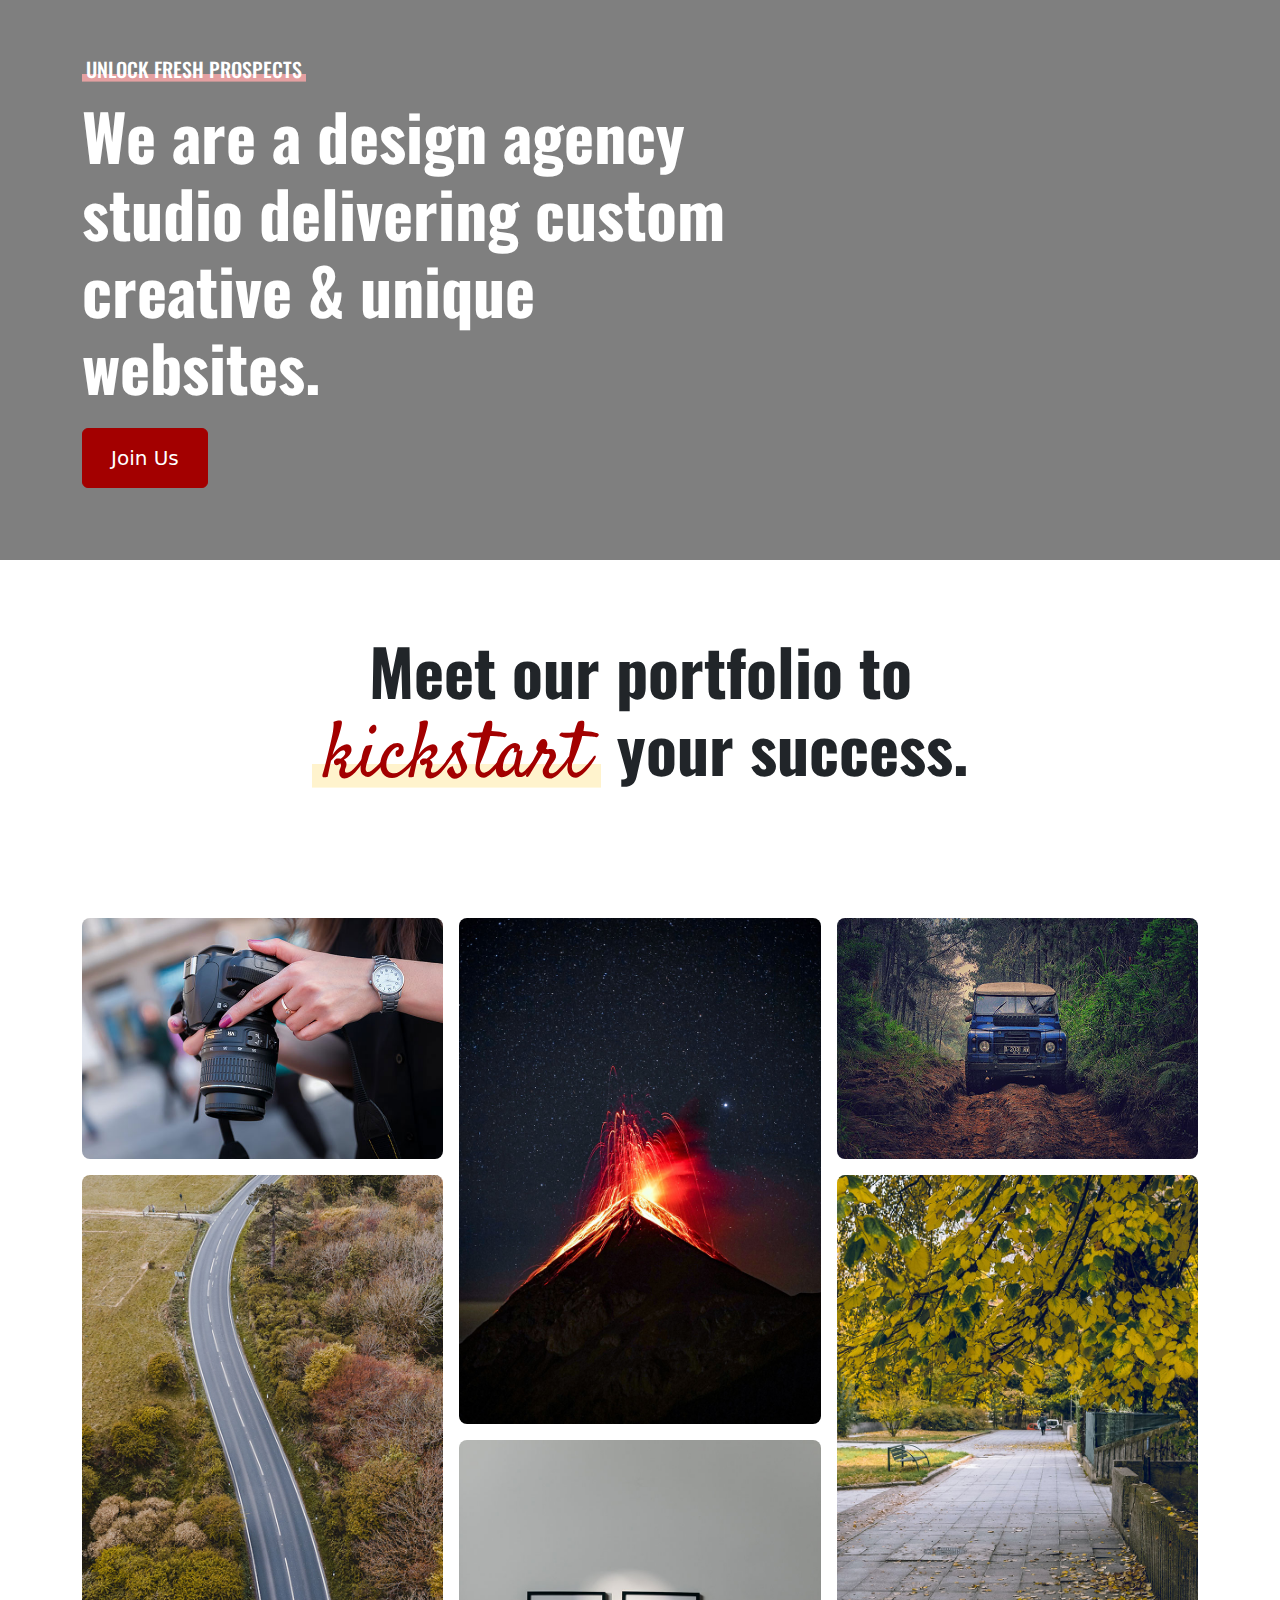
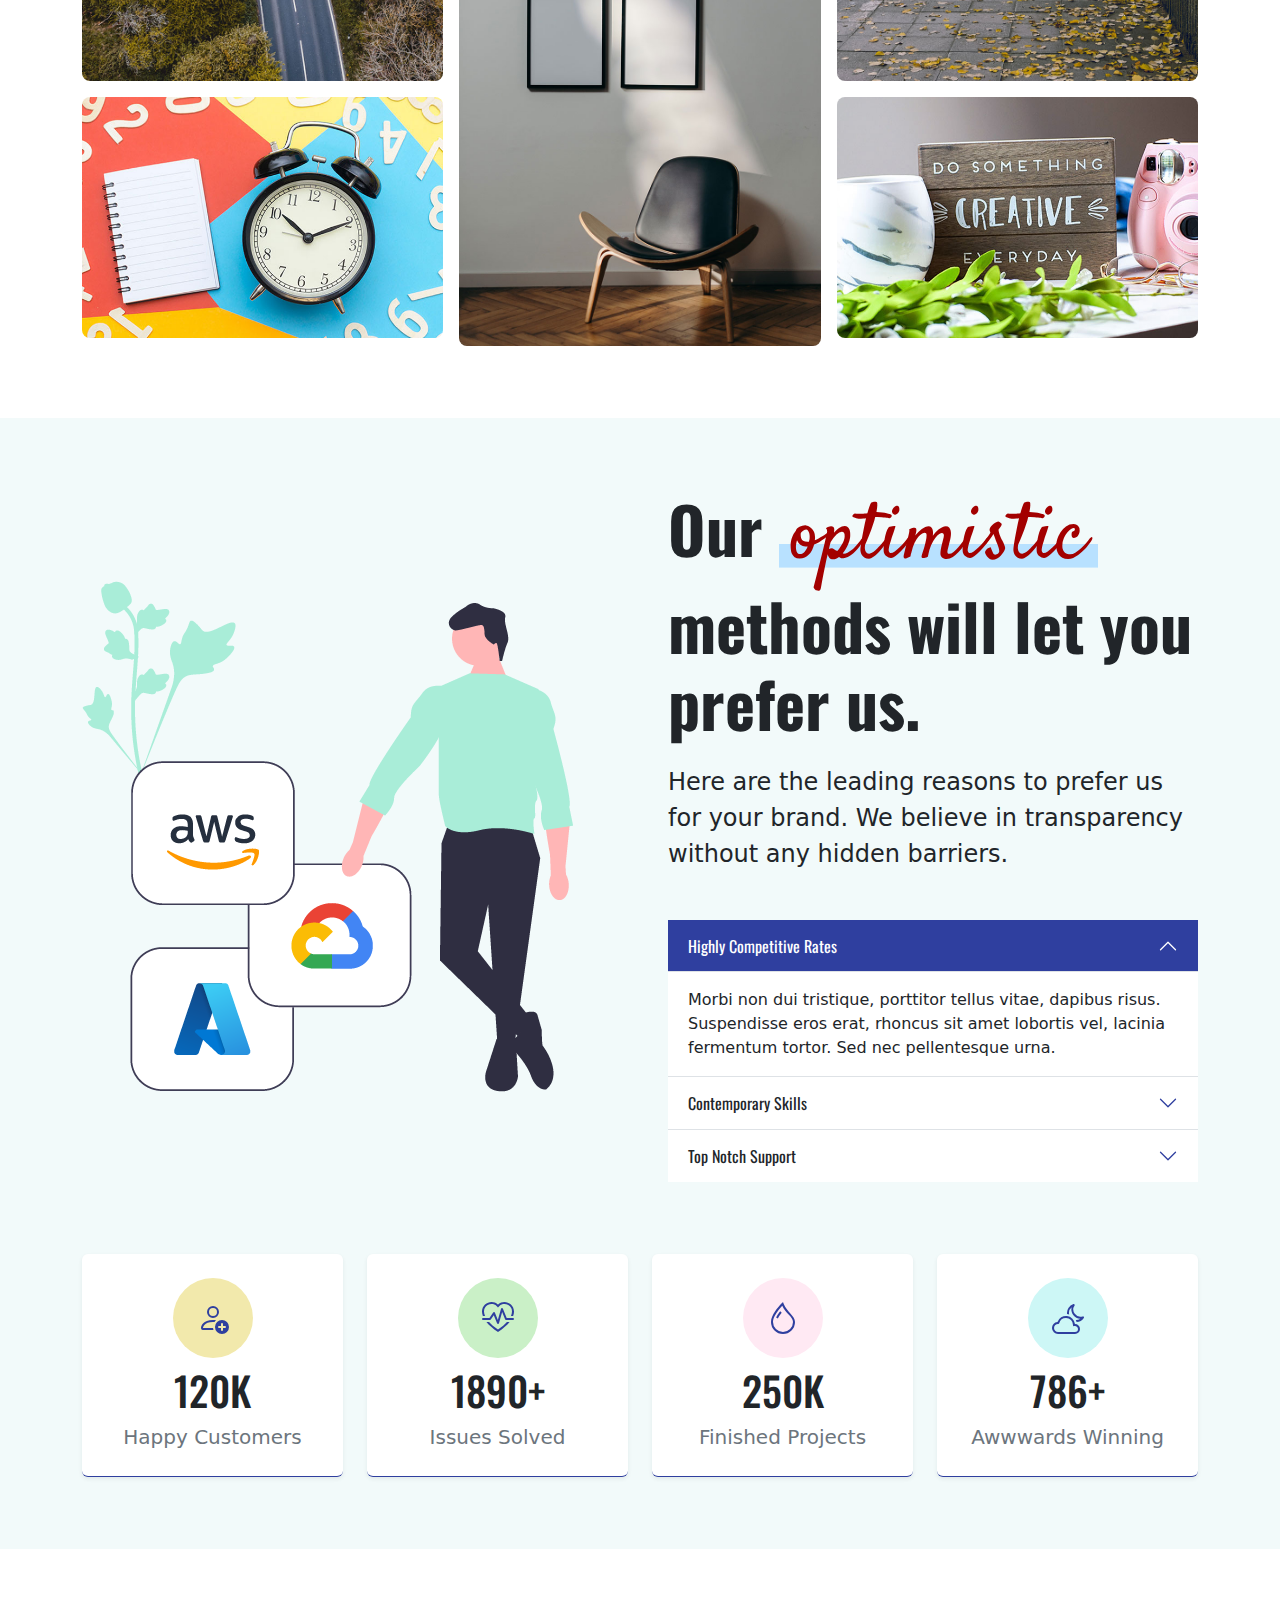
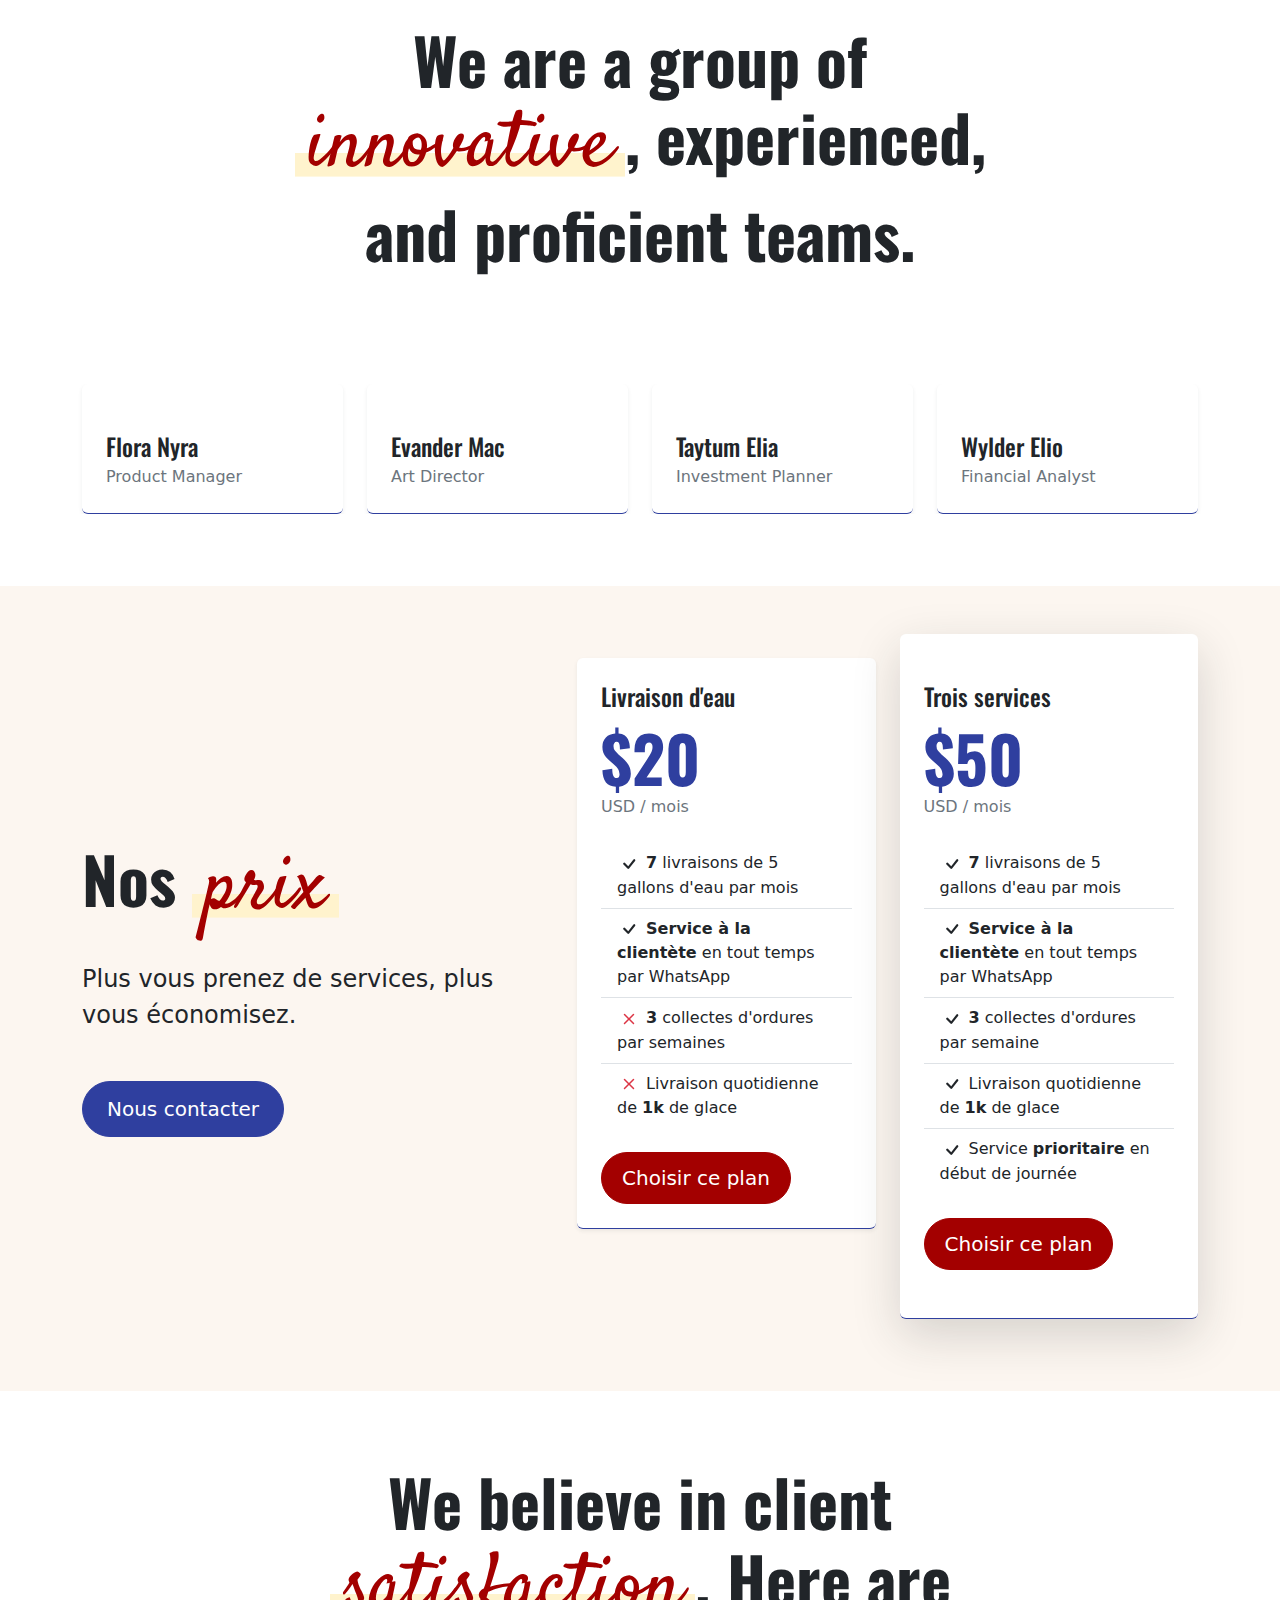
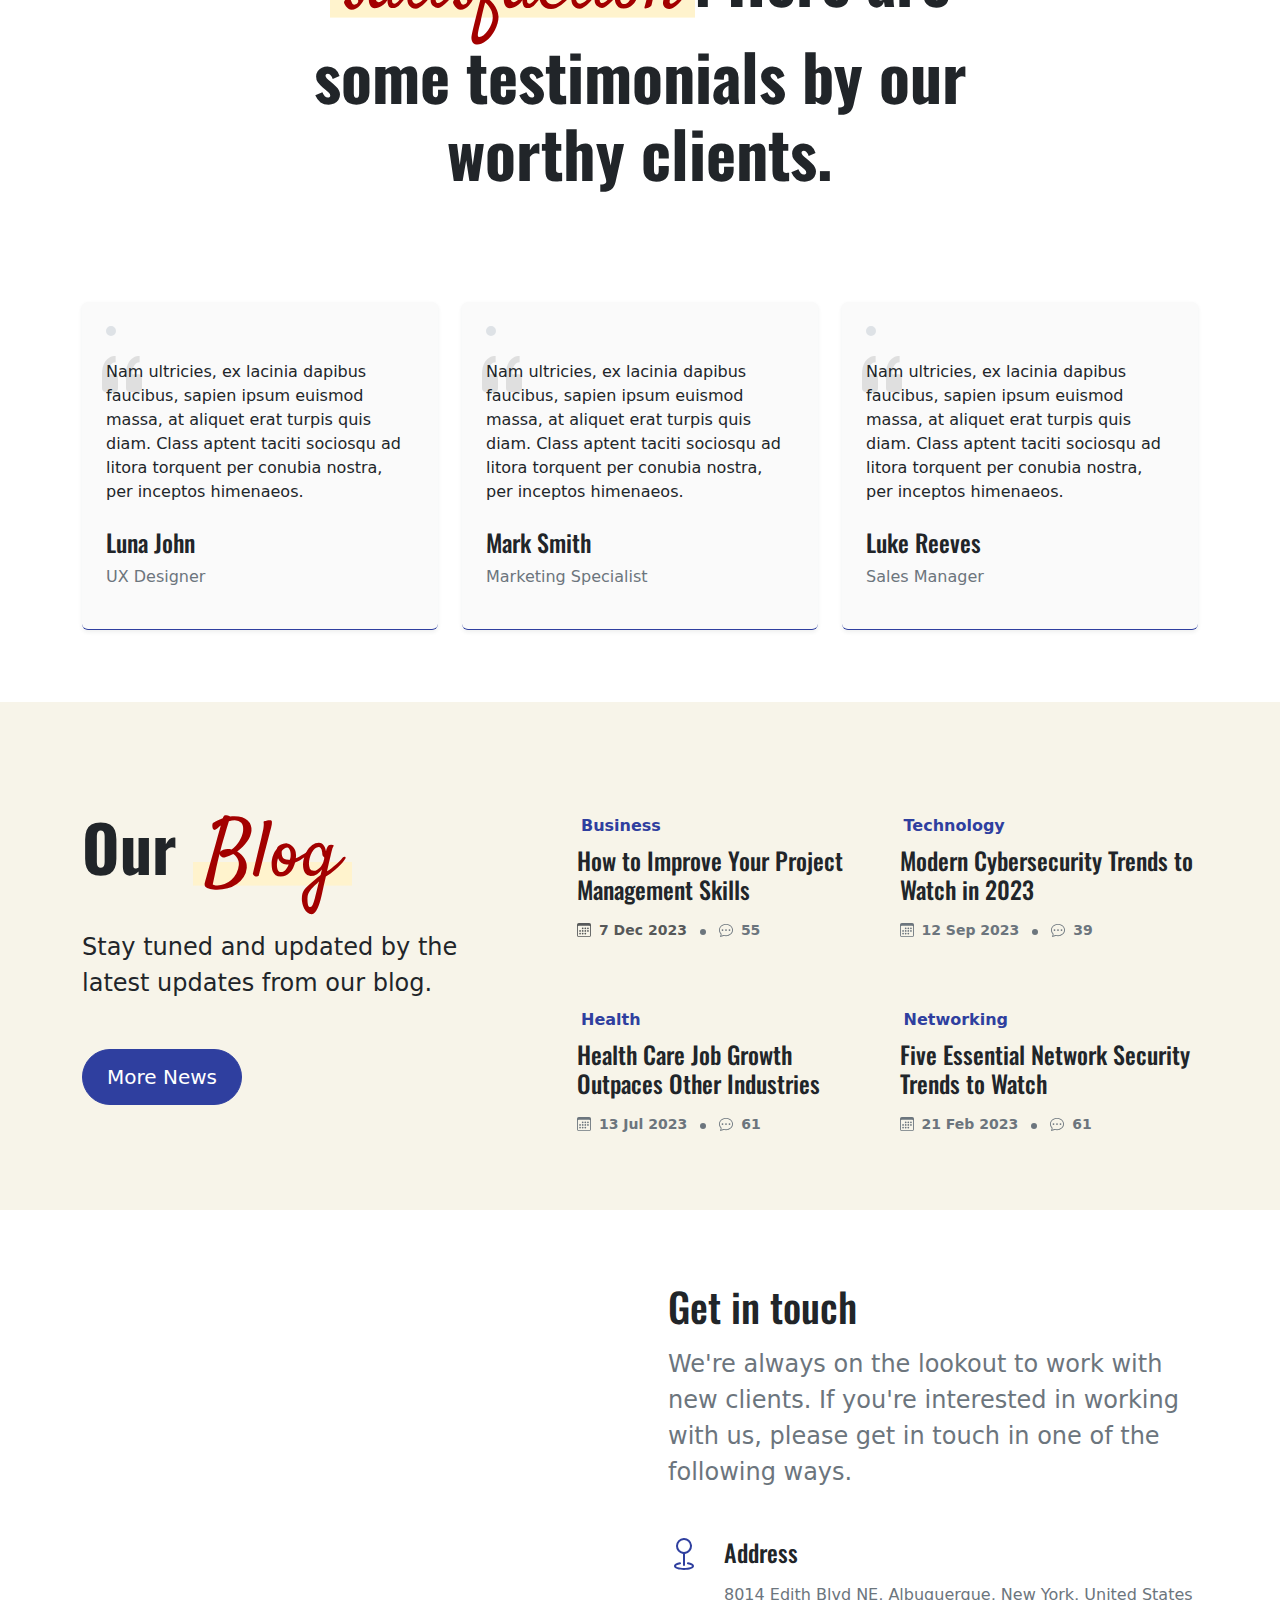
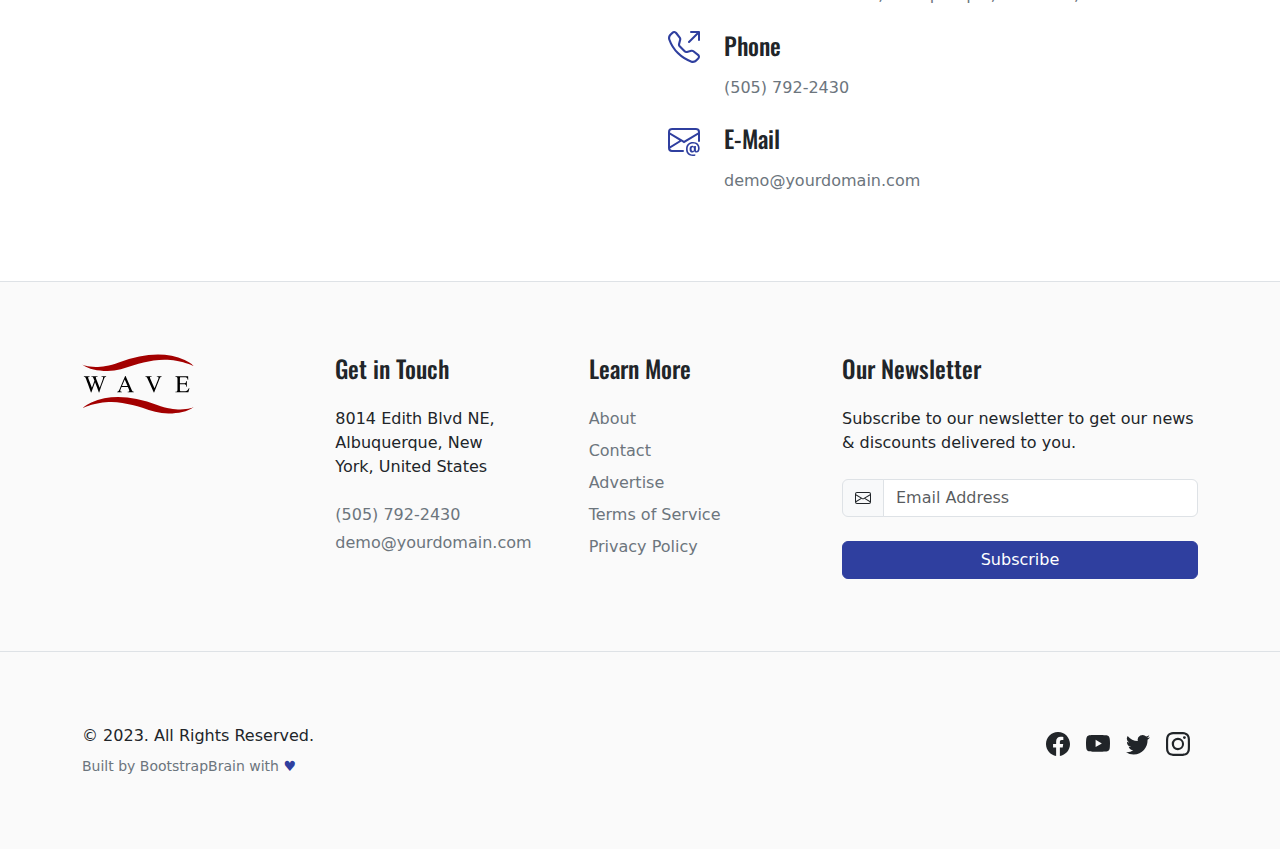
==== commit 368ef4da: "carte" ====
--- a/wave/index.html
+++ b/wave/index.html
@@ -49,10 +49,10 @@
                 <a class="nav-link active" href="#scrollspyNav" aria-current="page" data-bs-dismiss="offcanvas" data-bs-target="#offcanvasNavbar">Accueil</a>
               </li>
               <li class="nav-item">
-                <a class="nav-link" href="#scrollspyServices" data-bs-dismiss="offcanvas" data-bs-target="#offcanvasNavbar">Services</a>
+                <a class="nav-link" href="#scrollspyAbout" data-bs-dismiss="offcanvas" data-bs-target="#offcanvasNavbar">À propos de nous</a>
               </li>
               <li class="nav-item">
-                <a class="nav-link" href="#scrollspyAbout" data-bs-dismiss="offcanvas" data-bs-target="#offcanvasNavbar">À propos de nous</a>
+                <a class="nav-link" target="_blank" href="https://www.google.com/maps/d/u/0/edit?mid=1kTrqy1gQNNubT6uPOFsTLOwsjDIuYmA&usp=sharing" data-bs-dismiss="offcanvas" data-bs-target="#offcanvasNavbar">Secteur desservi (carte)</a>
               </li>
               <li class="nav-item">
                 <a class="nav-link" href="#scrollspyTeam" data-bs-dismiss="offcanvas" data-bs-target="#offcanvasNavbar">L'équipe</a>
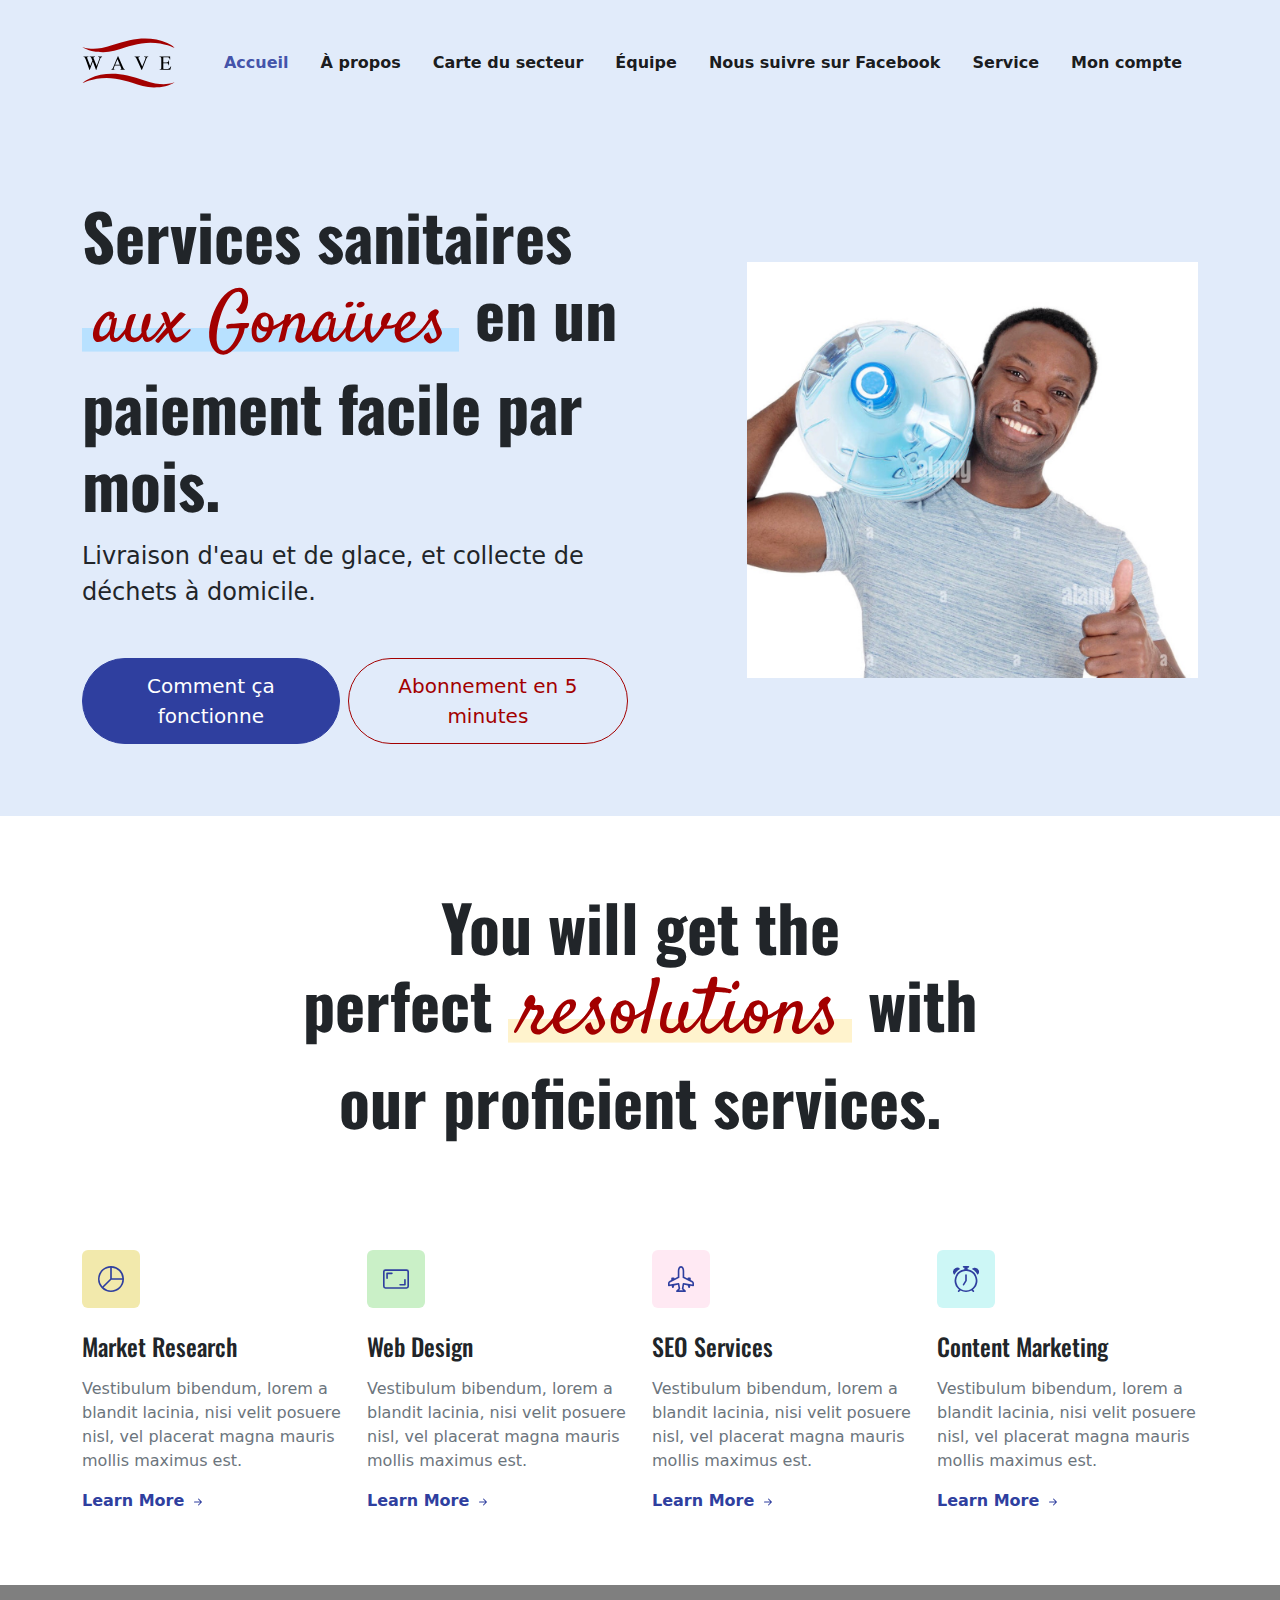
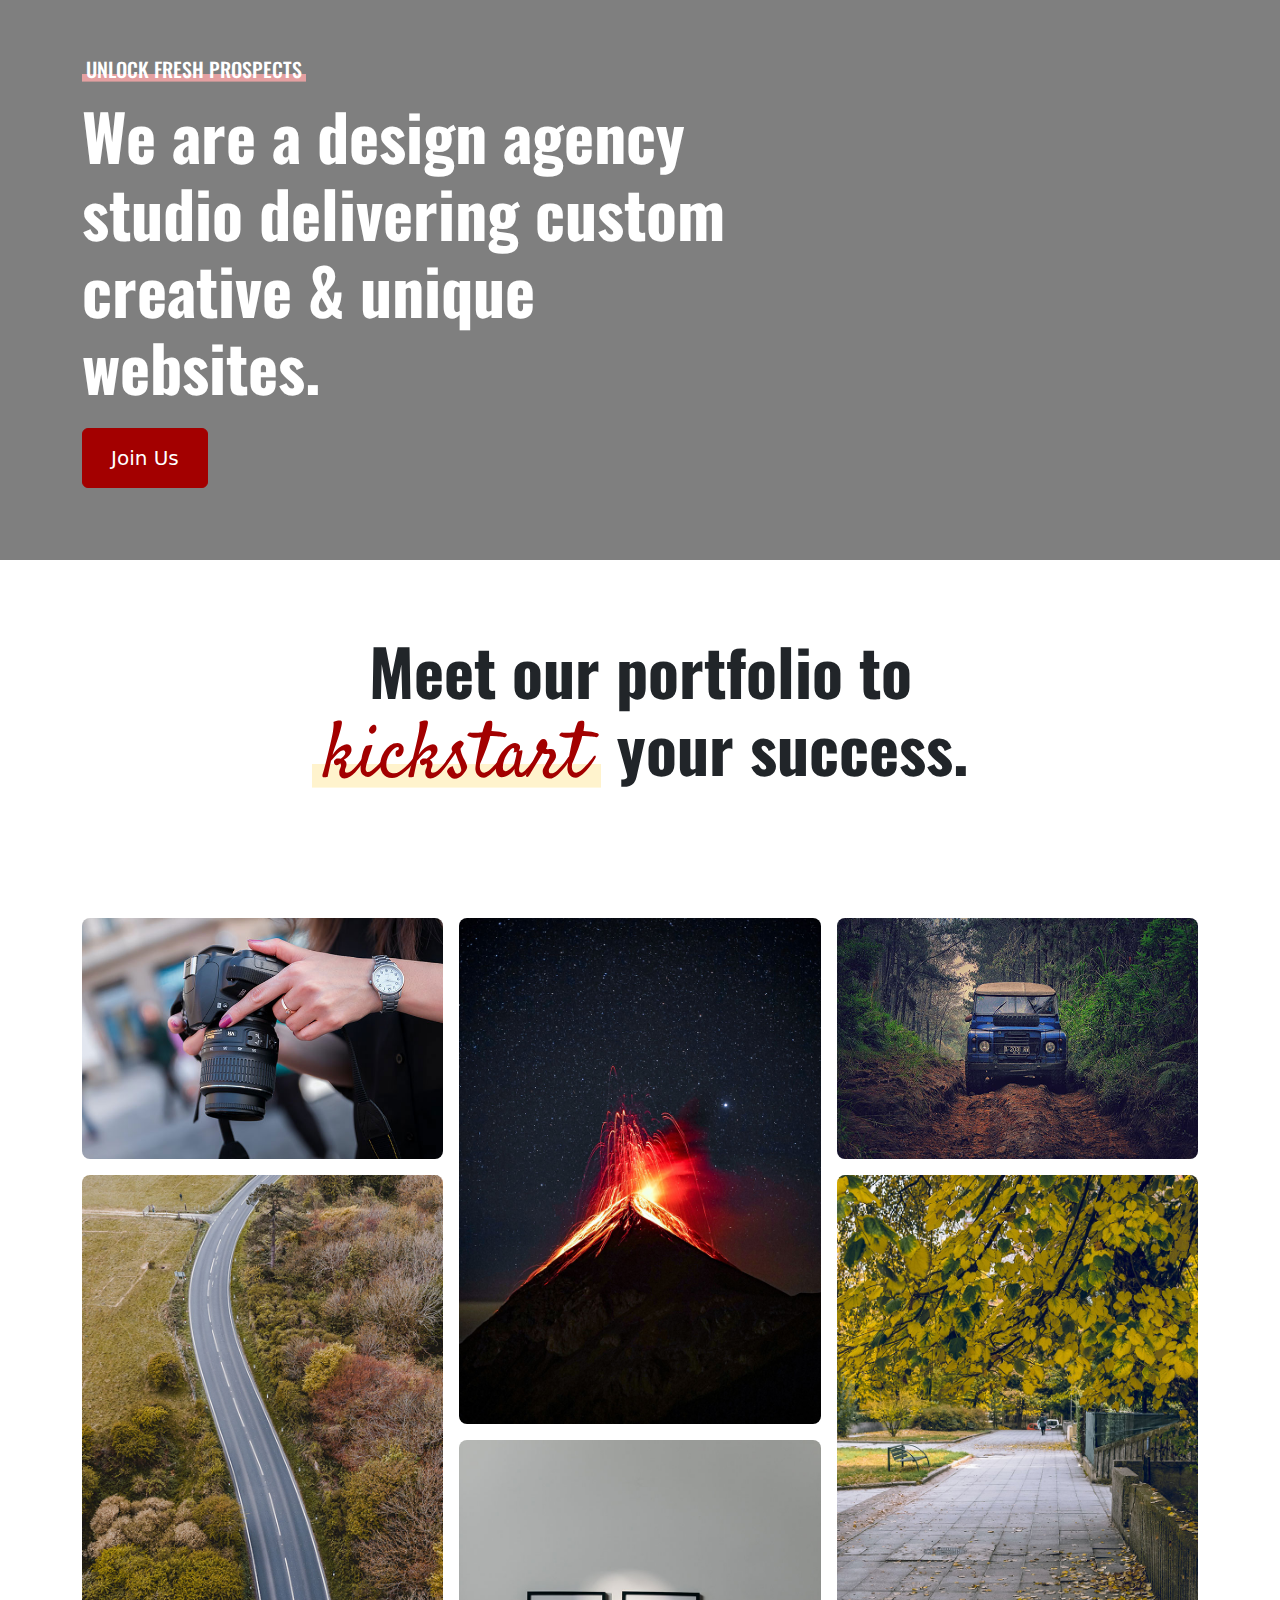
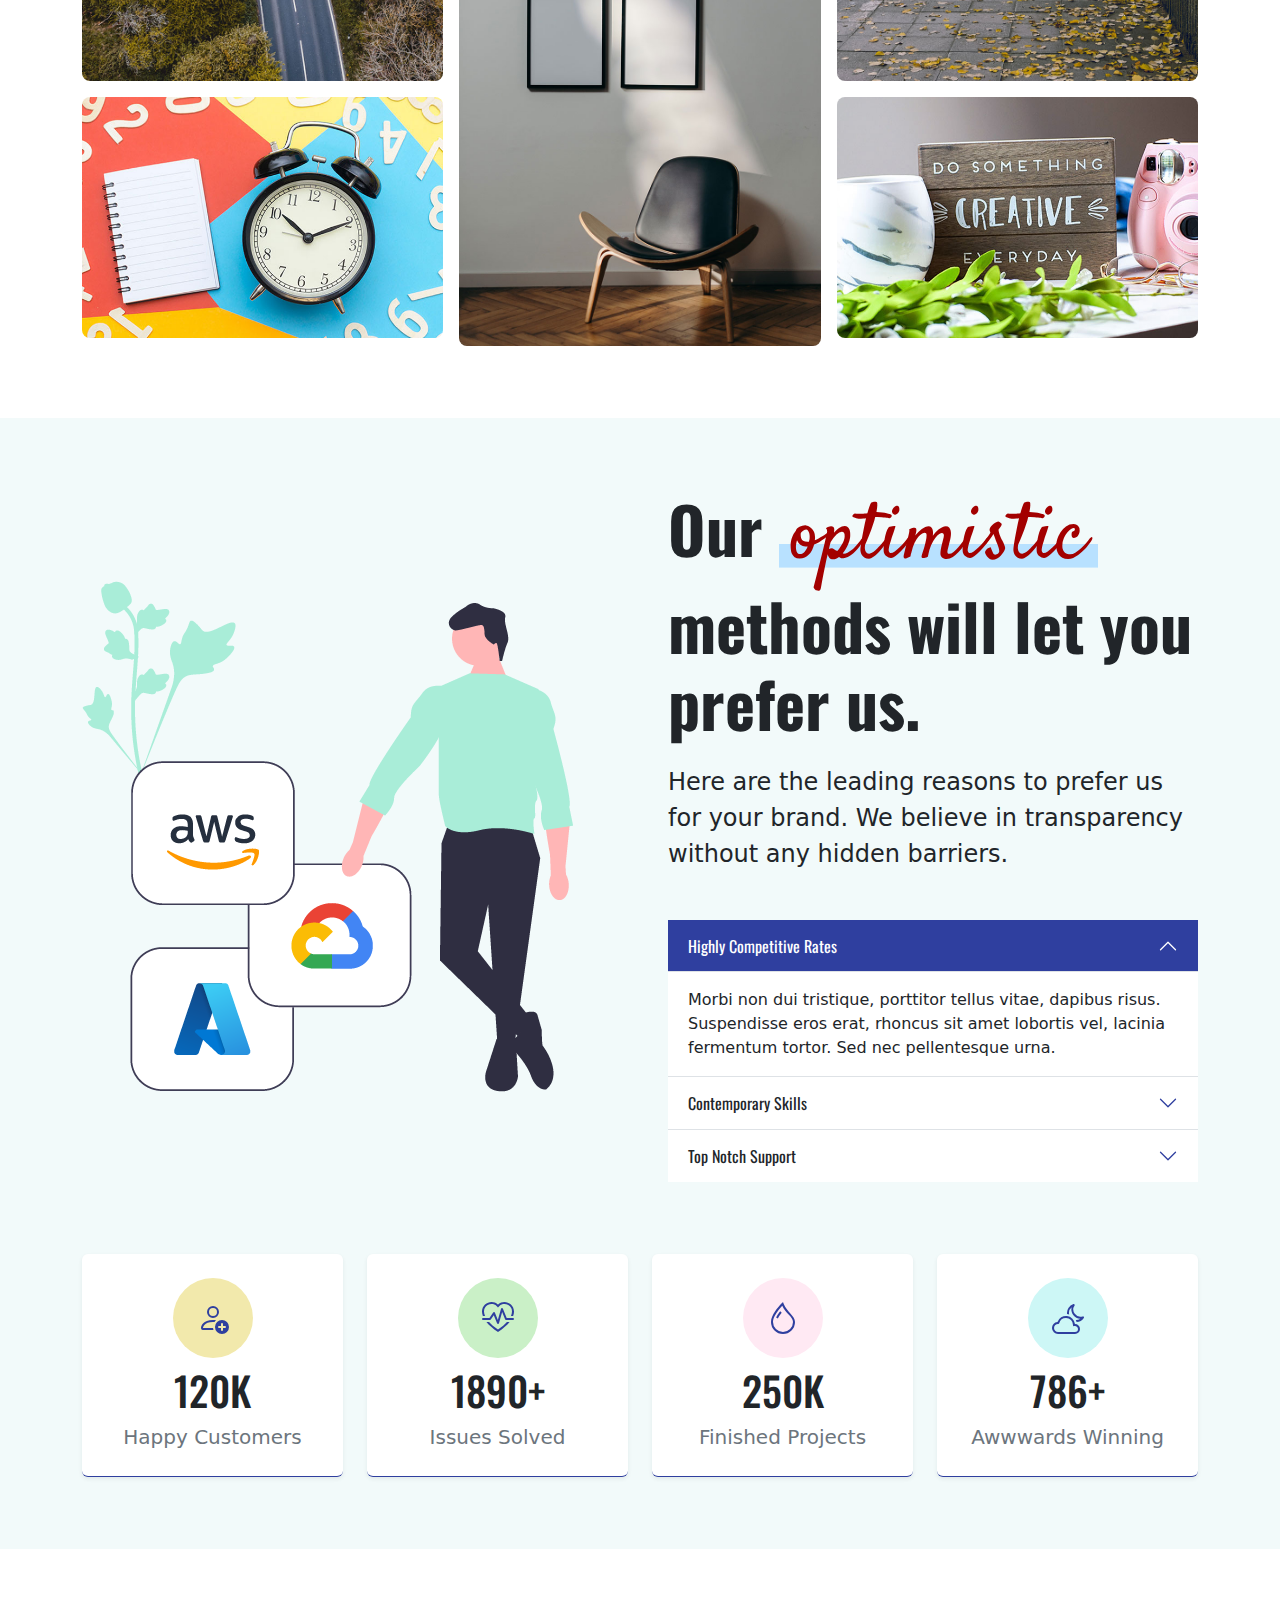
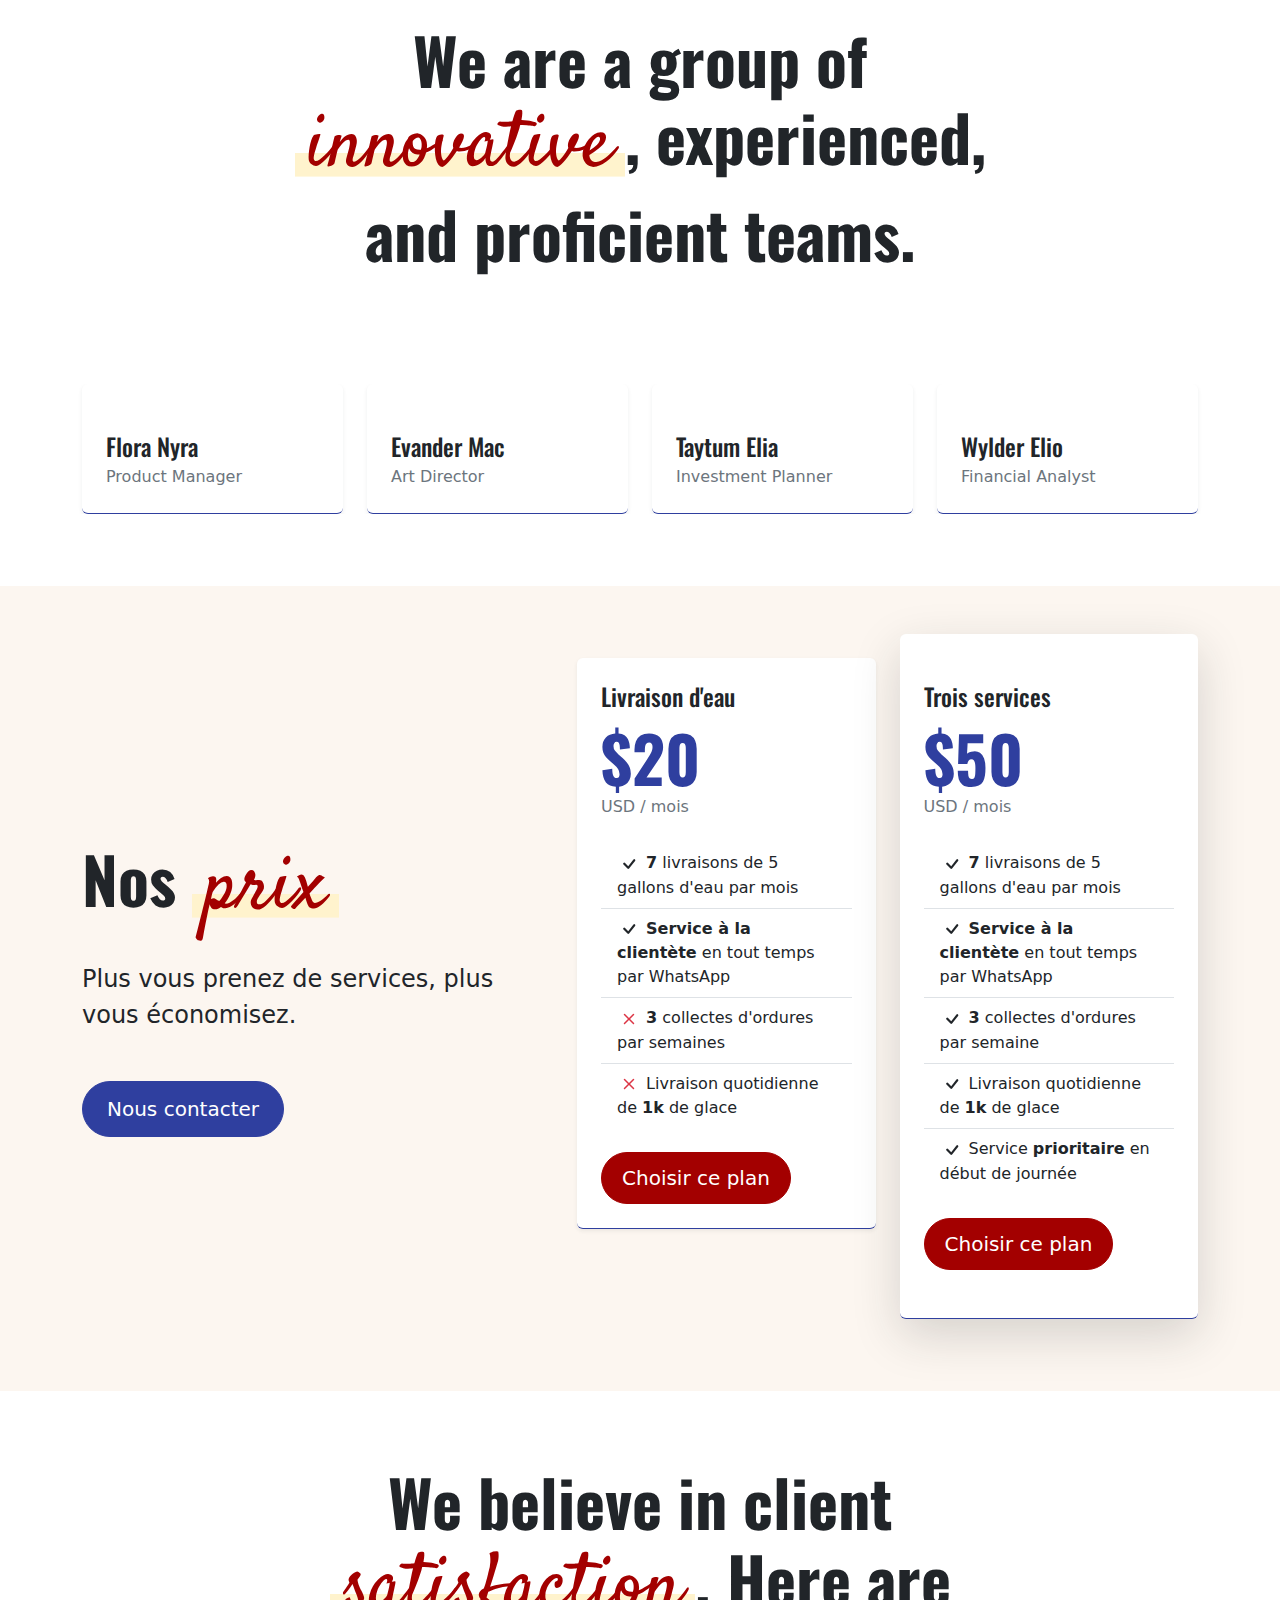
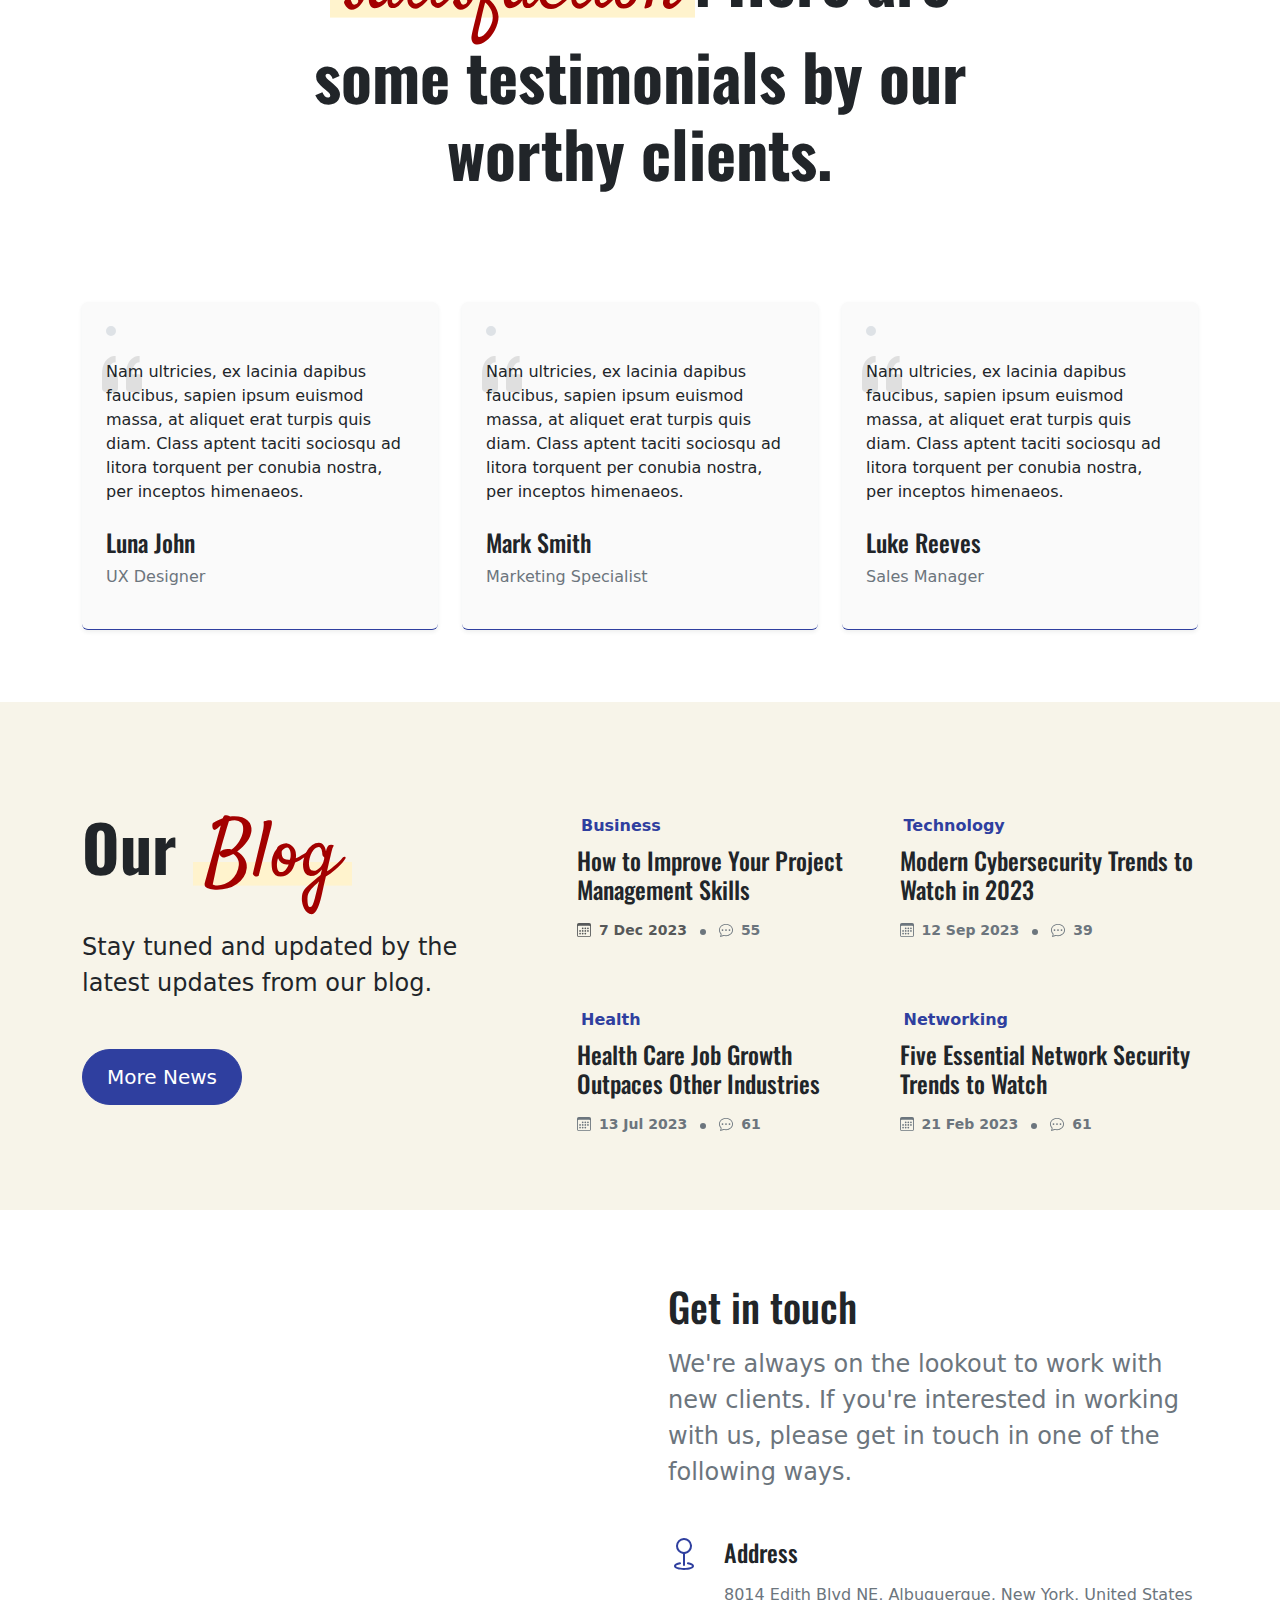
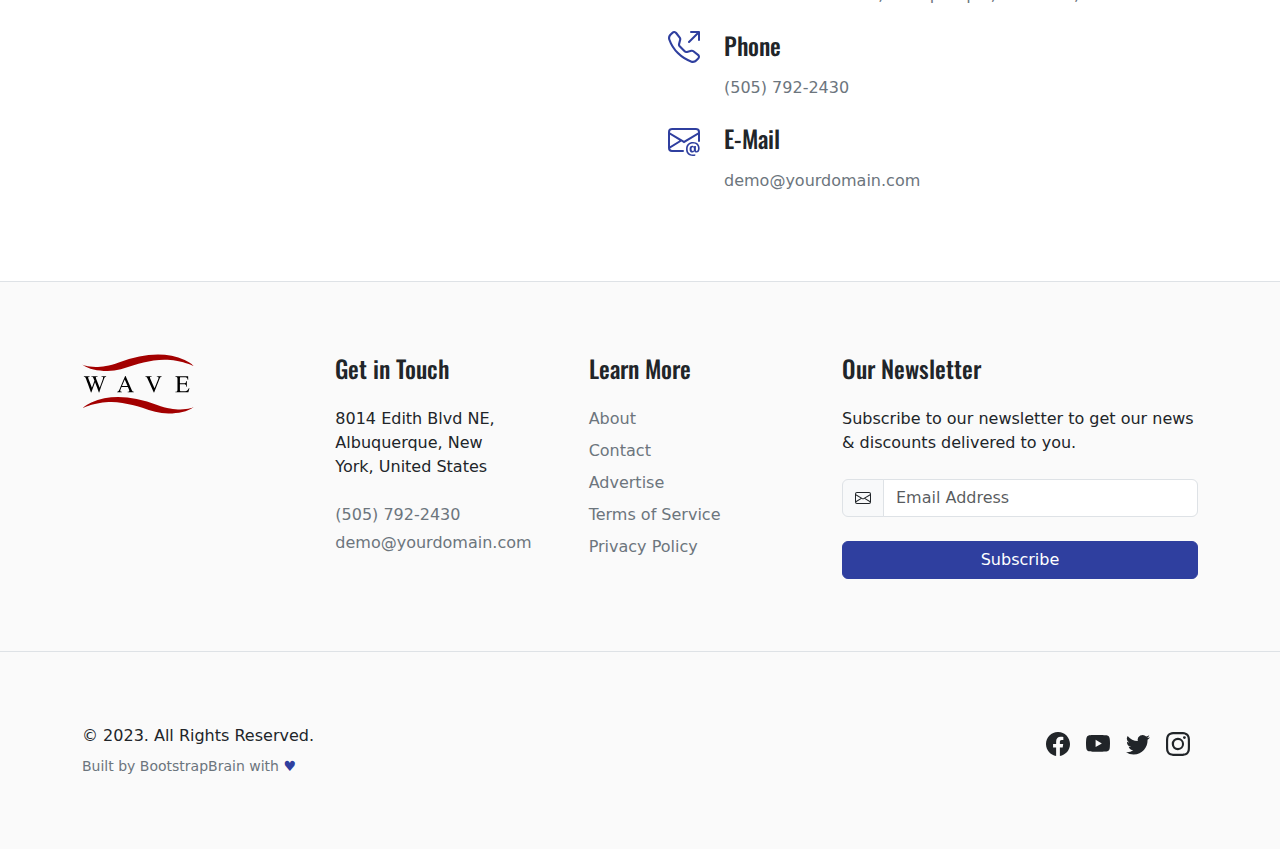
==== commit 01df848a: "better menu" ====
--- a/wave/index.html
+++ b/wave/index.html
@@ -49,19 +49,19 @@
                 <a class="nav-link active" href="#scrollspyNav" aria-current="page" data-bs-dismiss="offcanvas" data-bs-target="#offcanvasNavbar">Accueil</a>
               </li>
               <li class="nav-item">
-                <a class="nav-link" href="#scrollspyAbout" data-bs-dismiss="offcanvas" data-bs-target="#offcanvasNavbar">À propos de nous</a>
+                <a class="nav-link" href="#scrollspyAbout" data-bs-dismiss="offcanvas" data-bs-target="#offcanvasNavbar">À propos</a>
               </li>
               <li class="nav-item">
-                <a class="nav-link" target="_blank" href="https://www.google.com/maps/d/u/0/edit?mid=1kTrqy1gQNNubT6uPOFsTLOwsjDIuYmA&usp=sharing" data-bs-dismiss="offcanvas" data-bs-target="#offcanvasNavbar">Secteur desservi (carte)</a>
+                <a class="nav-link" target="_blank" href="https://www.google.com/maps/d/u/0/edit?mid=1kTrqy1gQNNubT6uPOFsTLOwsjDIuYmA&usp=sharing" data-bs-dismiss="offcanvas" data-bs-target="#offcanvasNavbar">Carte du secteur</a>
               </li>
               <li class="nav-item">
-                <a class="nav-link" href="#scrollspyTeam" data-bs-dismiss="offcanvas" data-bs-target="#offcanvasNavbar">L'équipe</a>
+                <a class="nav-link" href="#scrollspyTeam" data-bs-dismiss="offcanvas" data-bs-target="#offcanvasNavbar">Équipe</a>
               </li>
               <li class="nav-item">
                 <a class="nav-link" href="#scrollspyPricing" data-bs-dismiss="offcanvas" data-bs-target="#offcanvasNavbar">Nous suivre sur Facebook</a>
               </li>
               <li class="nav-item">
-                <a class="nav-link" href="#scrollspyBlog" data-bs-dismiss="offcanvas" data-bs-target="#offcanvasNavbar">Service à la clientèle</a>
+                <a class="nav-link" href="#scrollspyBlog" data-bs-dismiss="offcanvas" data-bs-target="#offcanvasNavbar">Service</a>
               </li>
               <li class="nav-item">
                 <a class="nav-link" href="#scrollspyContact" data-bs-dismiss="offcanvas" data-bs-target="#offcanvasNavbar">Mon compte</a>
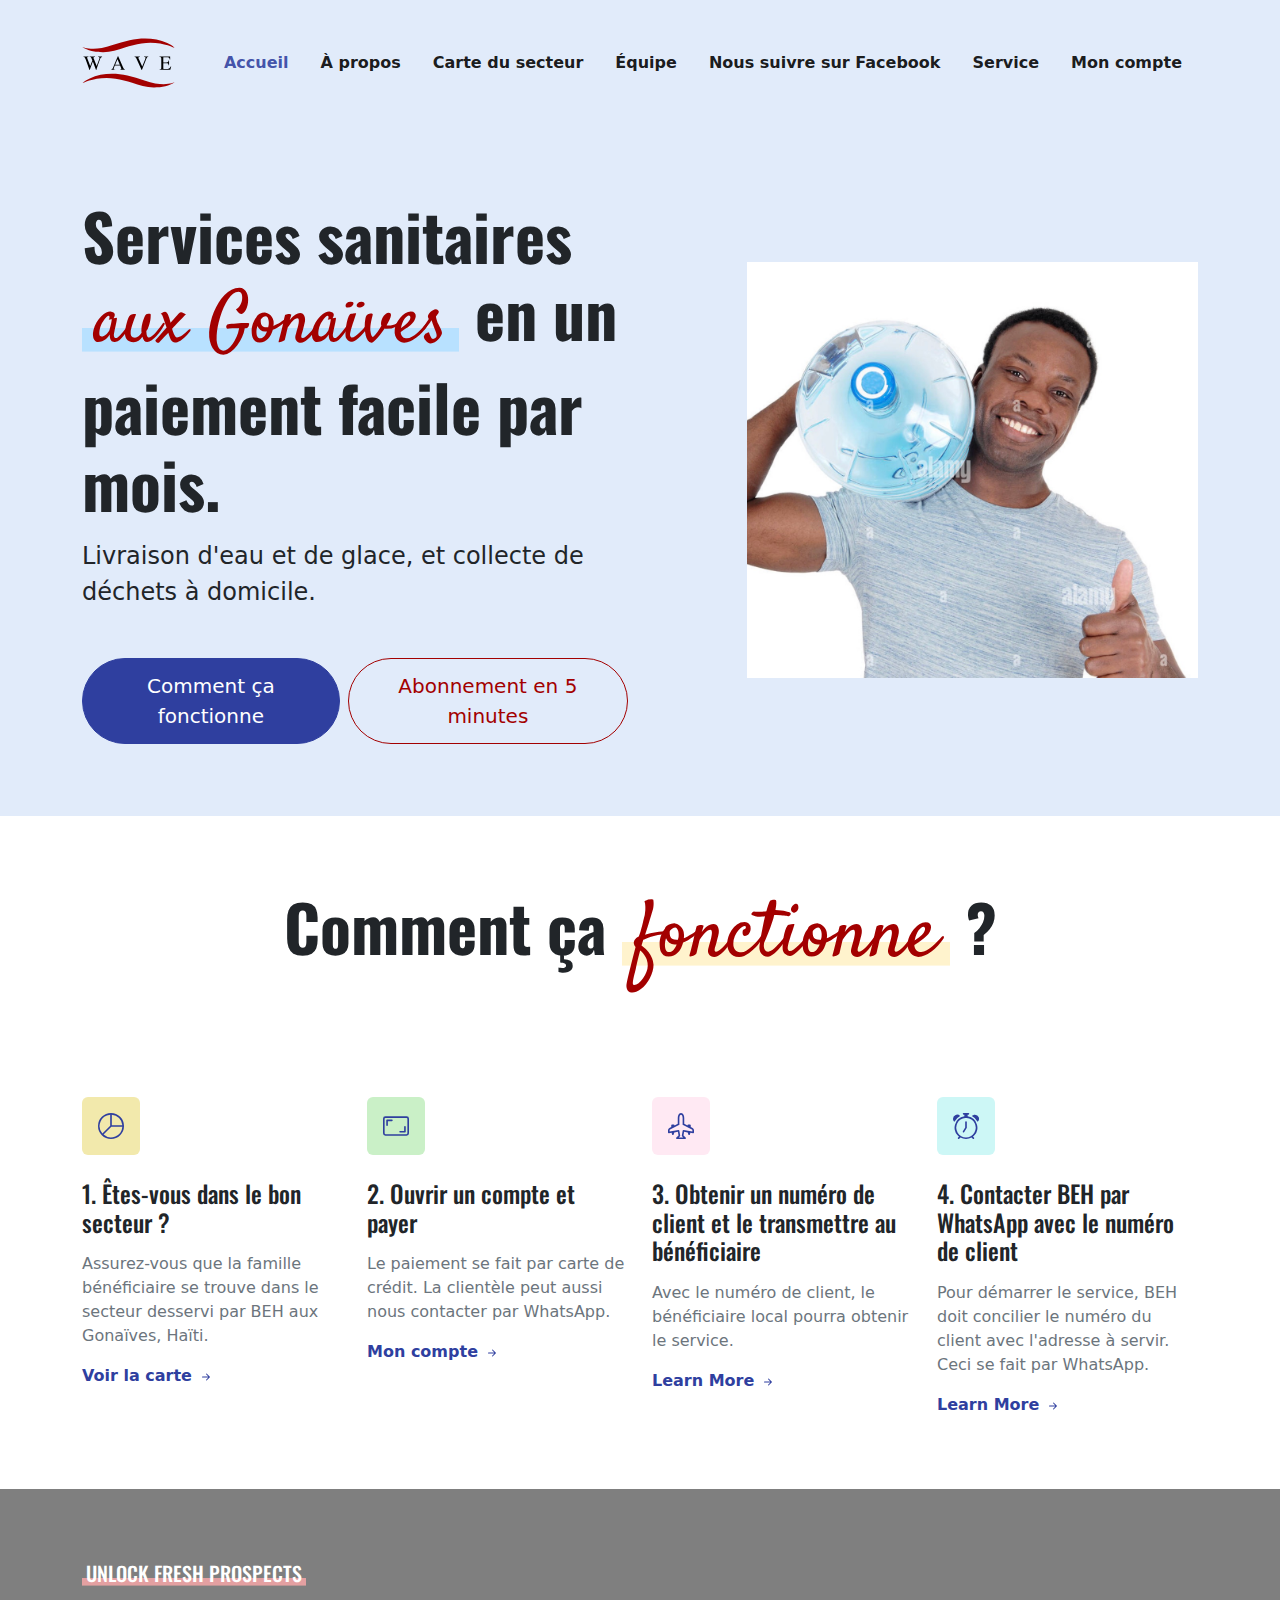
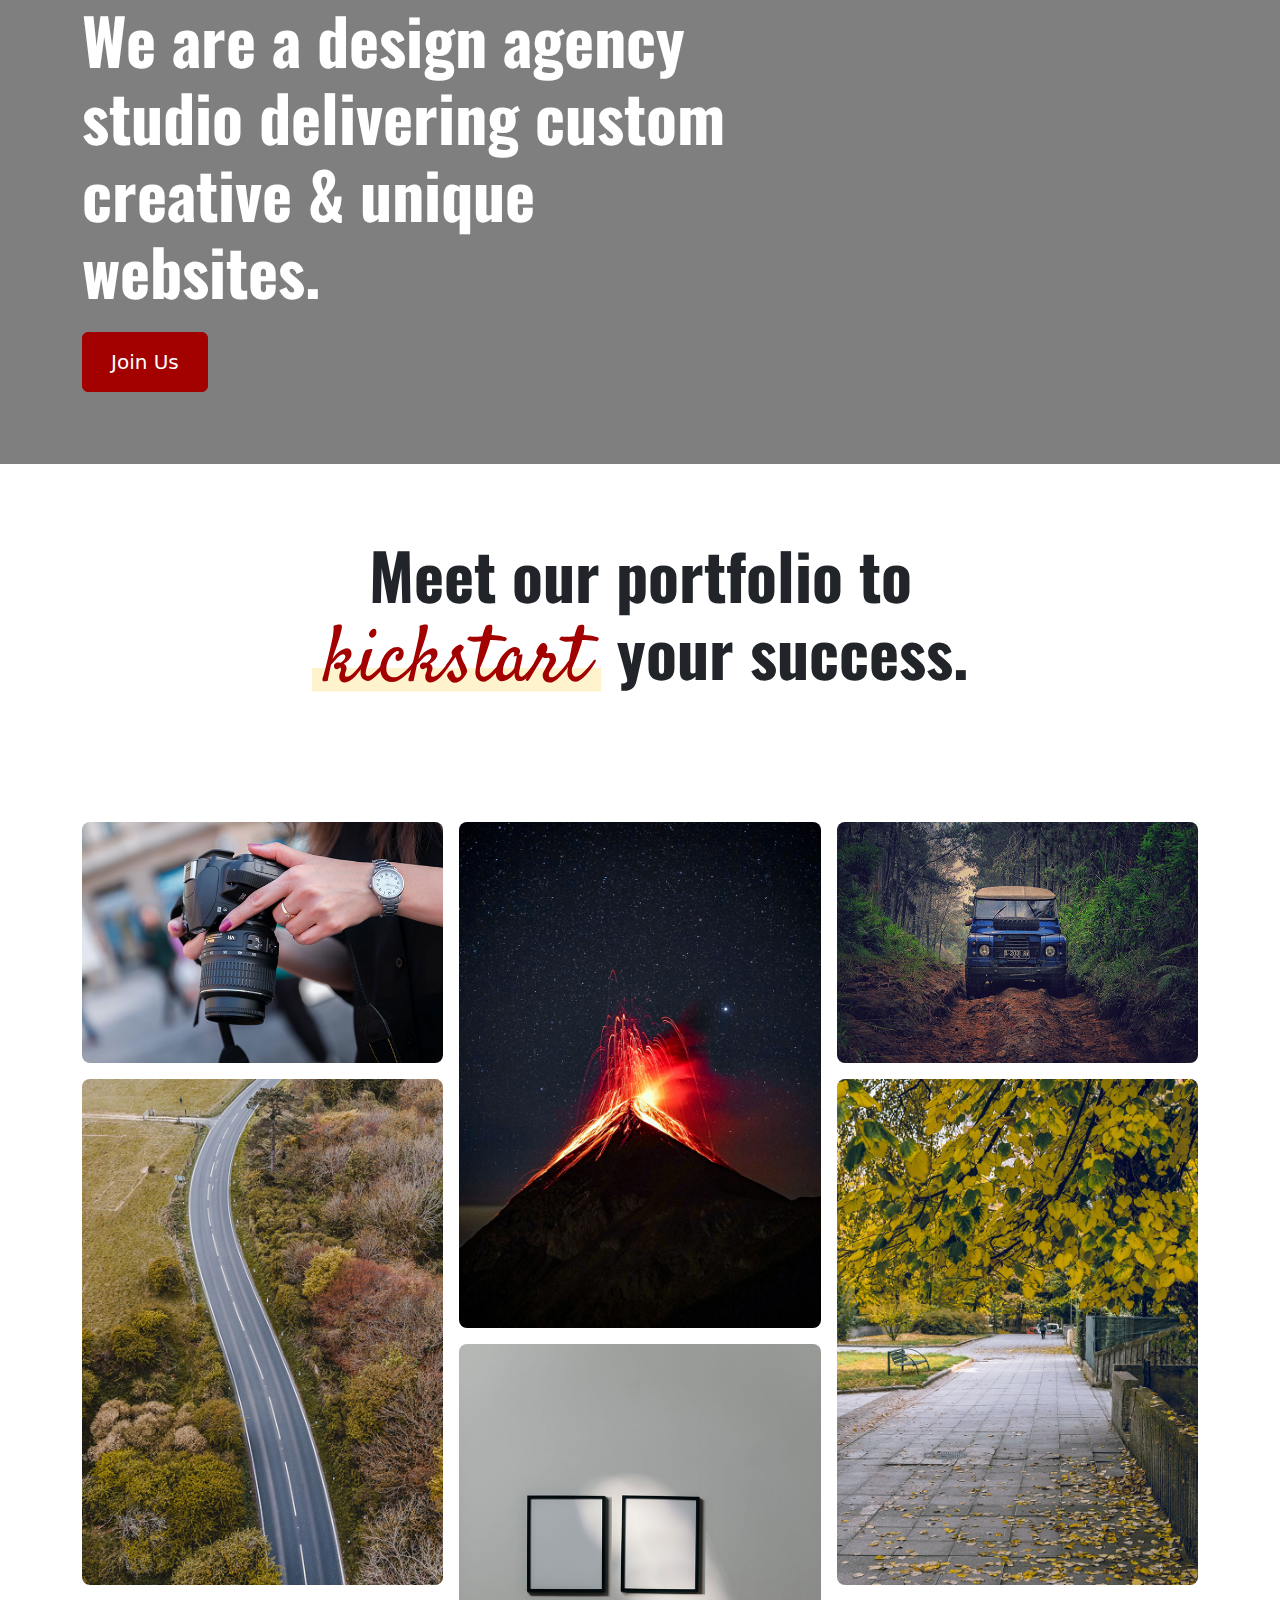
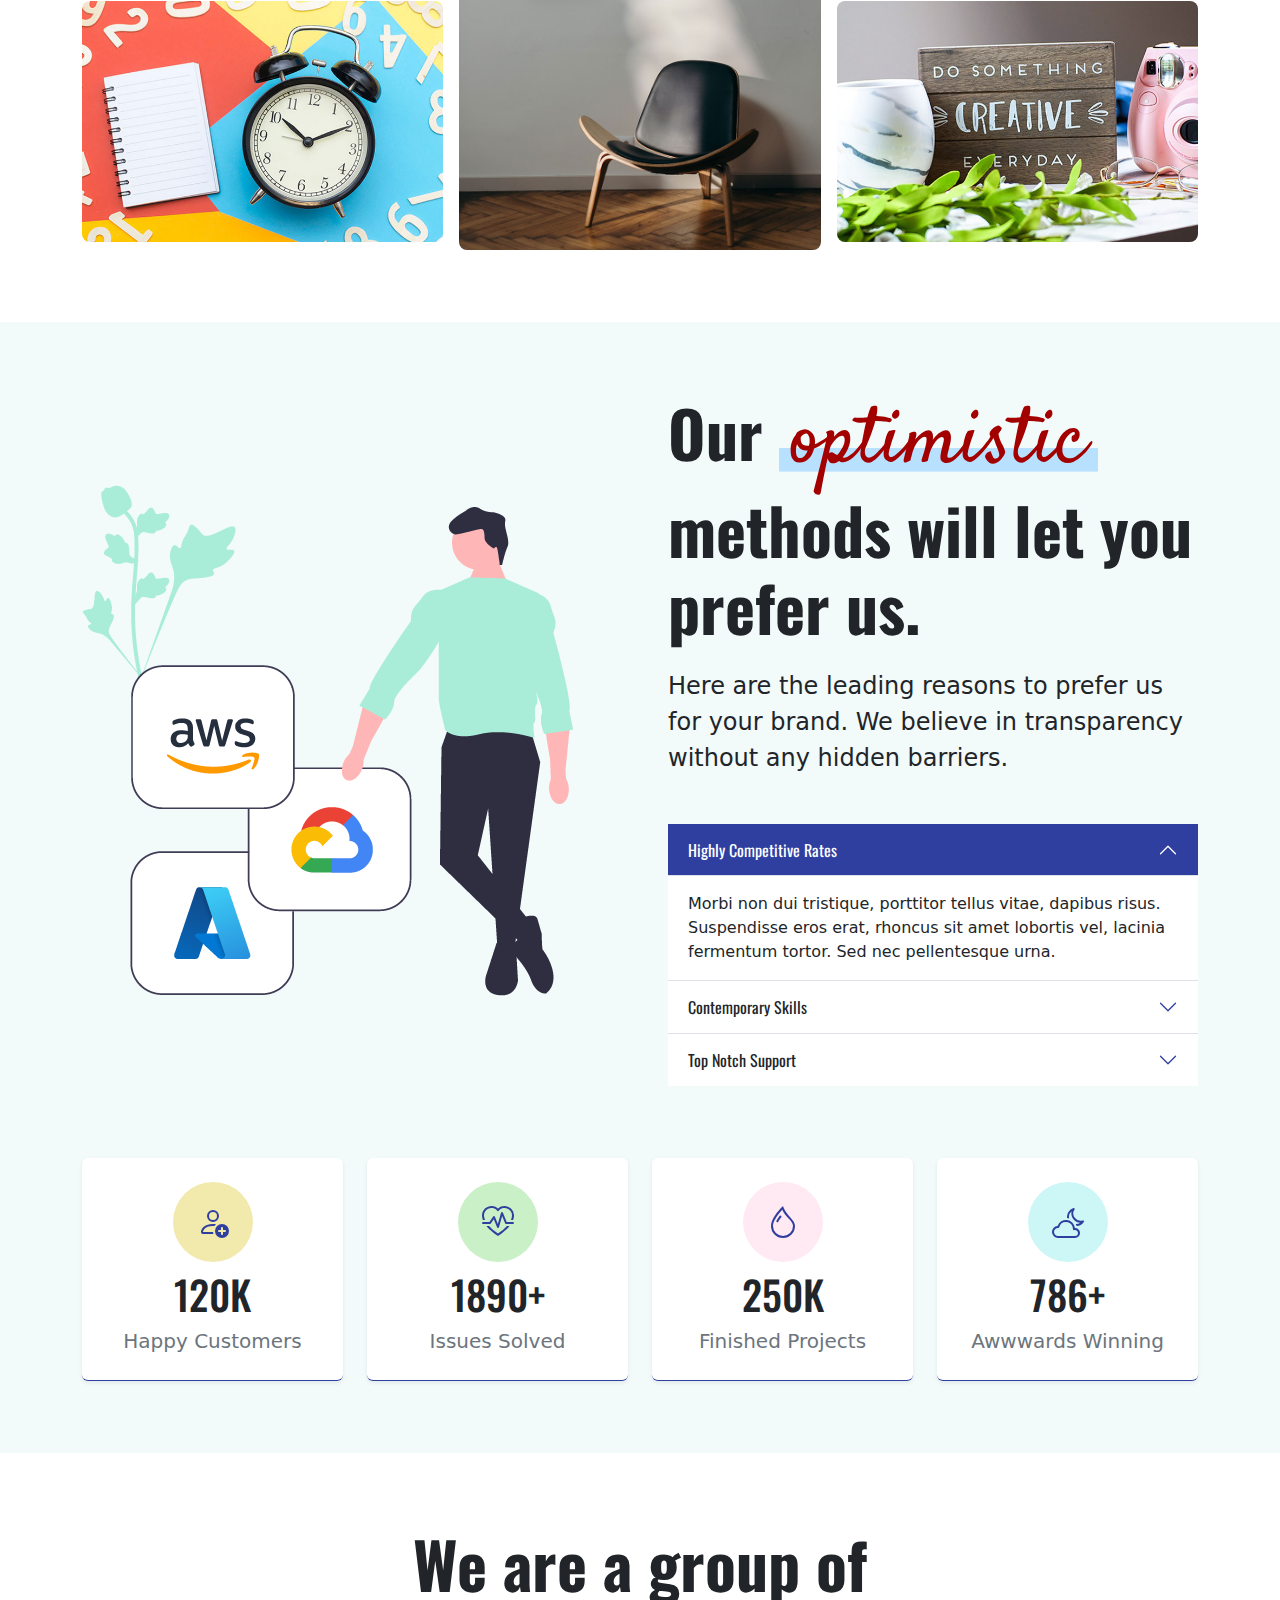
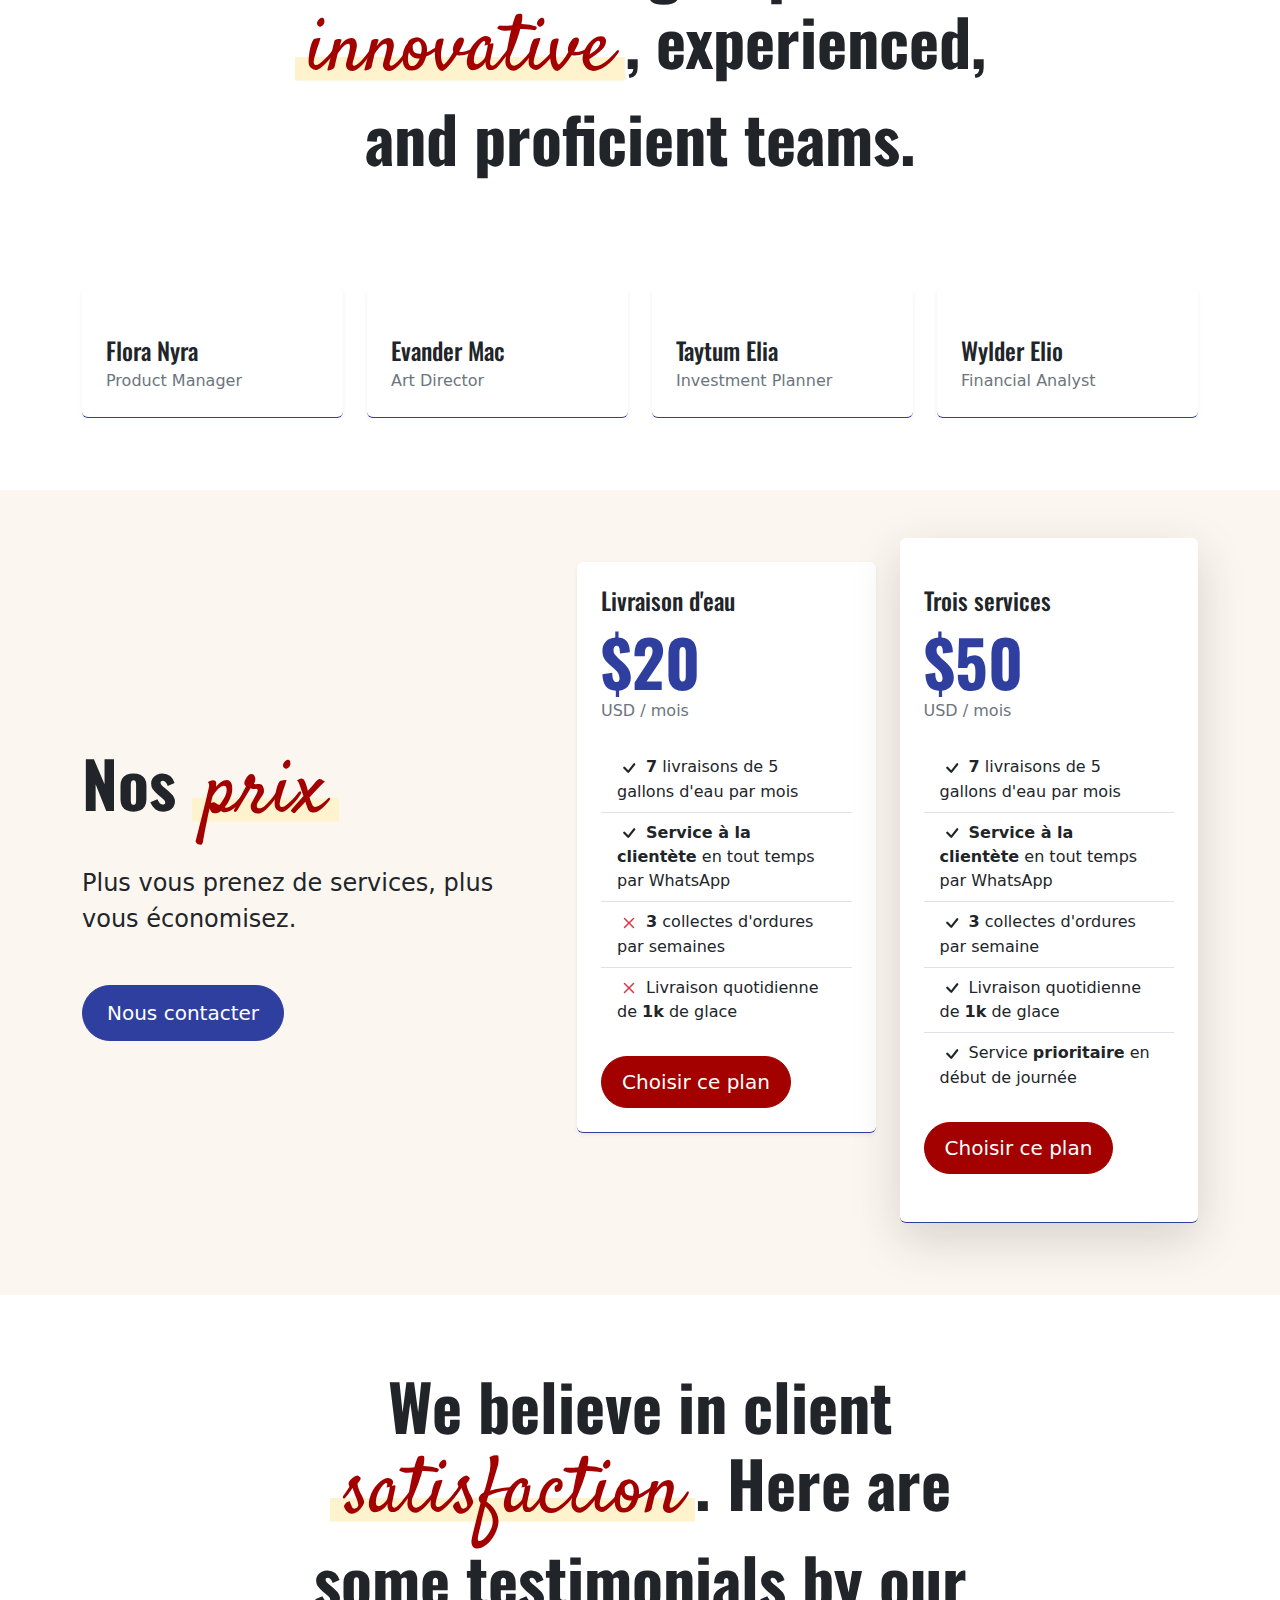
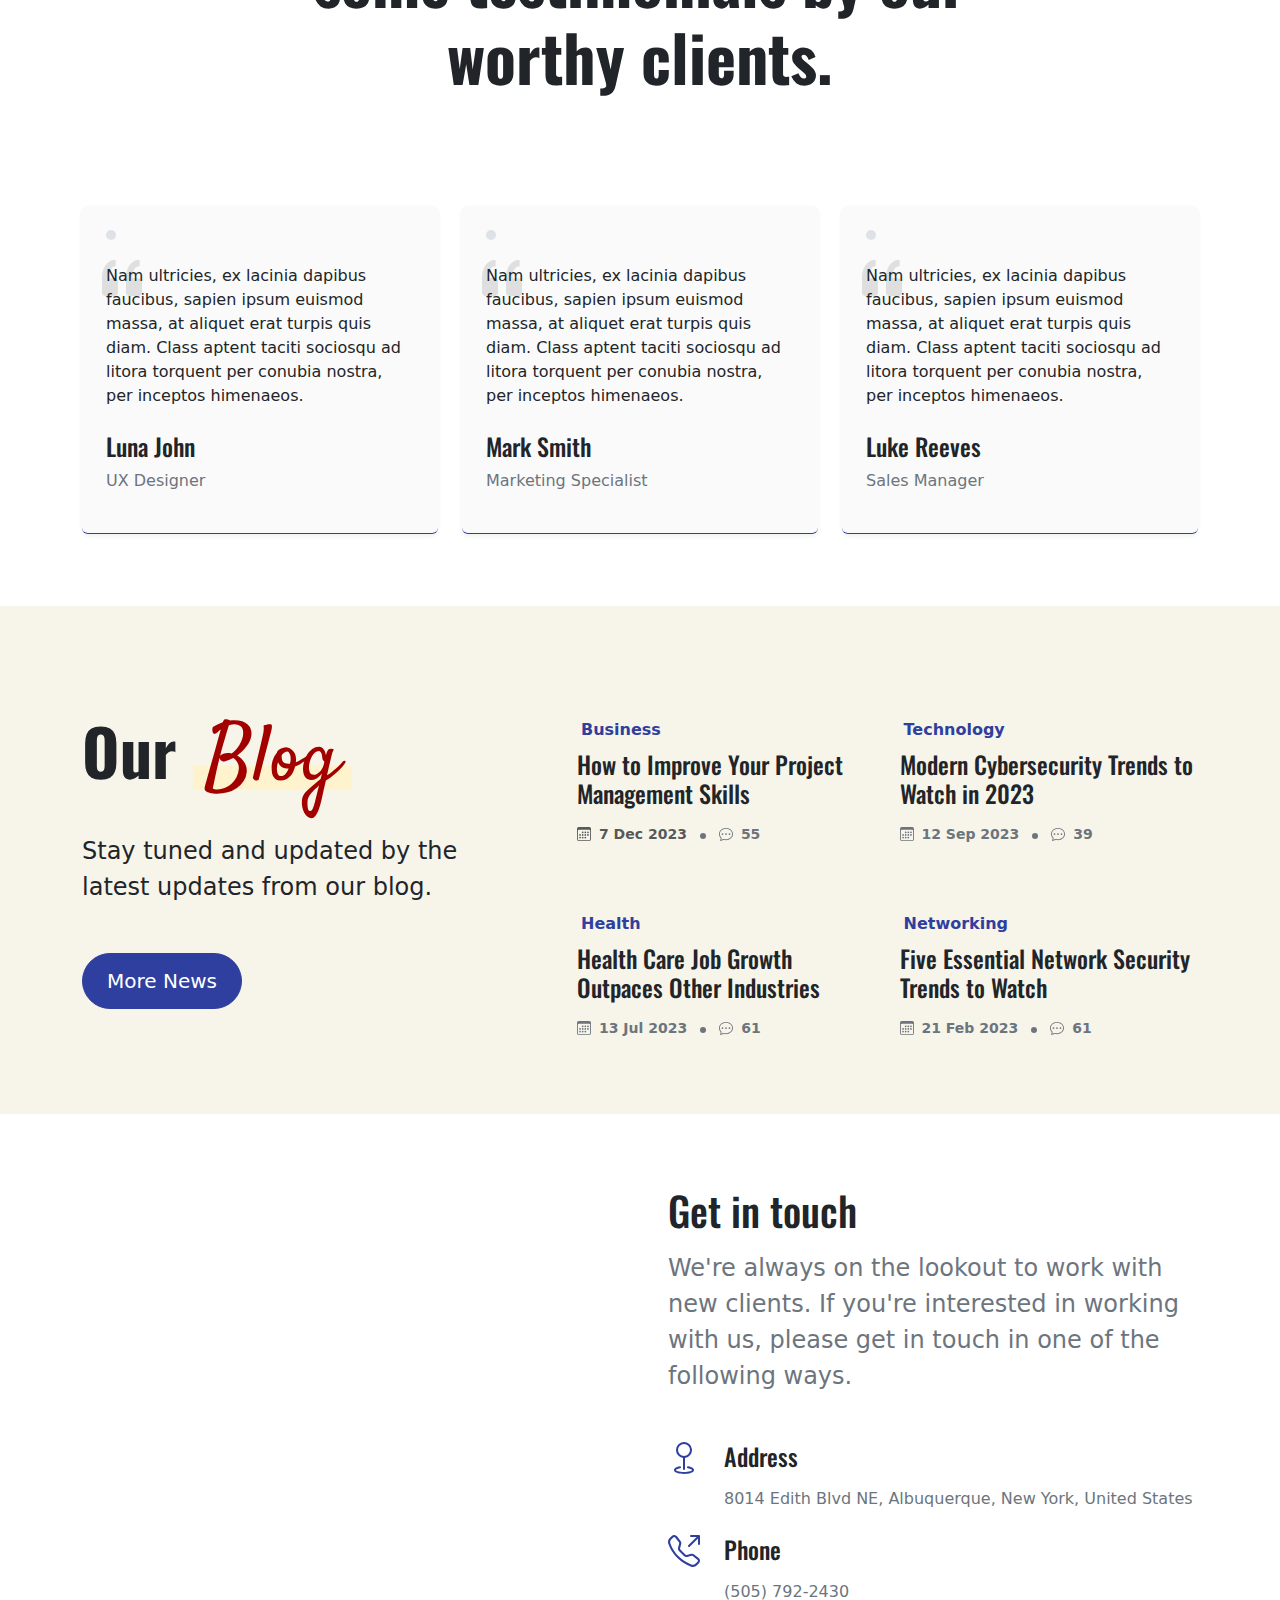
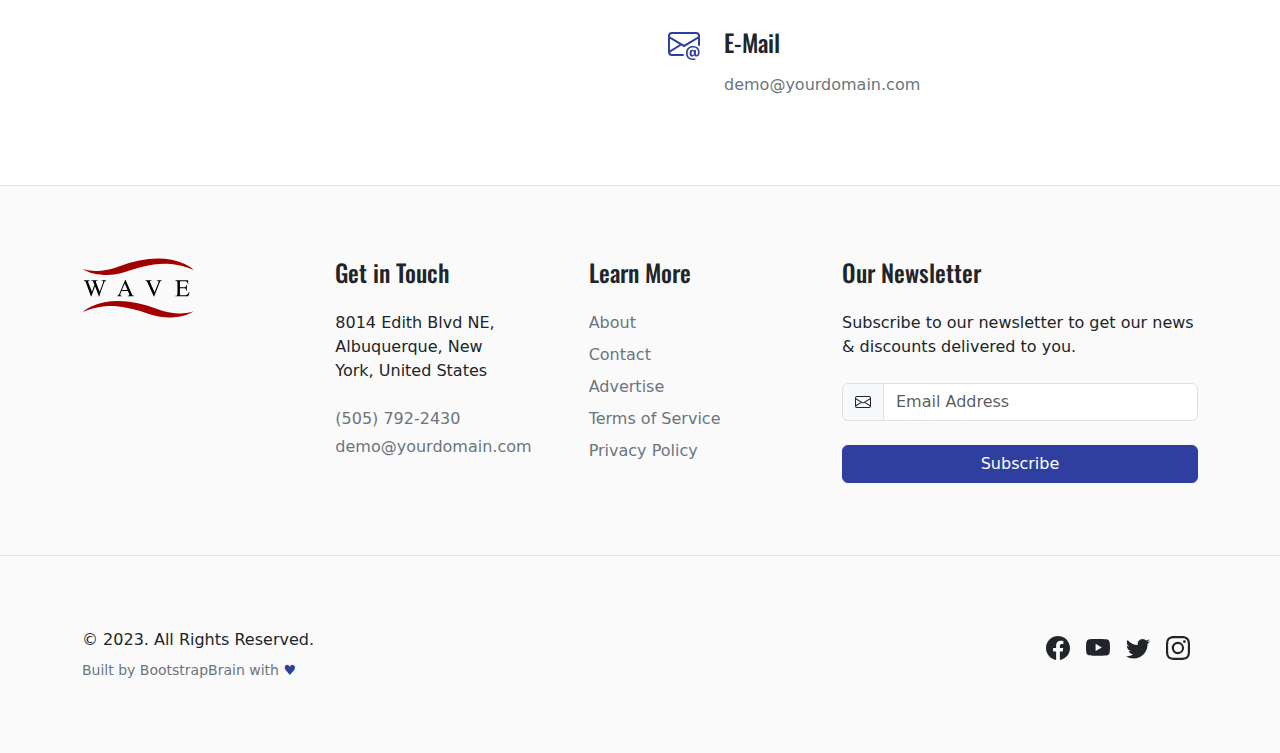
==== commit 87f54c93: "2023-05-16-19:11:43" ====
--- a/wave/index.html
+++ b/wave/index.html
@@ -52,7 +52,7 @@
                 <a class="nav-link" href="#scrollspyAbout" data-bs-dismiss="offcanvas" data-bs-target="#offcanvasNavbar">À propos</a>
               </li>
               <li class="nav-item">
-                <a class="nav-link" target="_blank" href="https://www.google.com/maps/d/u/0/edit?mid=1kTrqy1gQNNubT6uPOFsTLOwsjDIuYmA&usp=sharing" data-bs-dismiss="offcanvas" data-bs-target="#offcanvasNavbar">Carte du secteur</a>
+                <a class="nav-link" target="_blank" href="https://www.google.com/maps/d/u/0/edit?mid=1kTrqy1gQNNubT6uPOFsTLOwsjDIuYmA&usp=sharing">Carte du secteur</a>
               </li>
               <li class="nav-item">
                 <a class="nav-link" href="#scrollspyTeam" data-bs-dismiss="offcanvas" data-bs-target="#offcanvasNavbar">Équipe</a>
@@ -102,7 +102,7 @@
       <div class="container mb-5 mb-md-6 mb-xl-10">
         <div class="row justify-content-md-center">
           <div class="col-12 col-md-10 col-lg-9 col-xl-8 col-xxl-7 text-center">
-            <h2 class="display-3 fw-bolder mb-4">You will get the <br>perfect <mark class="wave-highlight wave-highlight-yellow"><span class="wave-font-hw display-1 text-accent fw-normal">resolutions</span></mark> with our proficient services.</h2>
+            <h2 class="display-3 fw-bolder mb-4">Comment ça <mark class="wave-highlight wave-highlight-yellow"><span class="wave-font-hw display-1 text-accent fw-normal">fonctionne</span></mark>&nbsp;?</h2>
           </div>
         </div>
       </div>
@@ -115,8 +115,39 @@
                 <path d="M7.5 1.018a7 7 0 0 0-4.79 11.566L7.5 7.793V1.018zm1 0V7.5h6.482A7.001 7.001 0 0 0 8.5 1.018zM14.982 8.5H8.207l-4.79 4.79A7 7 0 0 0 14.982 8.5zM0 8a8 8 0 1 1 16 0A8 8 0 0 1 0 8z" />
               </svg>
             </div>
-            <h4 class="mb-3">Market Research</h4>
-            <p class="mb-3 text-secondary">Vestibulum bibendum, lorem a blandit lacinia, nisi velit posuere nisl, vel placerat magna mauris mollis maximus est.</p>
+            <h4 class="mb-3">1. Êtes-vous dans le bon secteur&nbsp;?</h4>
+            <p class="mb-3 text-secondary">Assurez-vous que la famille bénéficiaire se trouve dans le secteur desservi par BEH aux Gonaïves, Haïti.</p>
+            <a target="_blank" href="https://www.google.com/maps/d/u/0/edit?mid=1kTrqy1gQNNubT6uPOFsTLOwsjDIuYmA&ll=19.46180559609047%2C-72.67540890000001&z=14" class="fw-bold text-decoration-none link-primary">
+              Voir la carte
+              <svg xmlns="http://www.w3.org/2000/svg" width="16" height="16" fill="currentColor" class="bi bi-arrow-right-short" viewBox="0 0 16 16">
+                <path fill-rule="evenodd" d="M4 8a.5.5 0 0 1 .5-.5h5.793L8.146 5.354a.5.5 0 1 1 .708-.708l3 3a.5.5 0 0 1 0 .708l-3 3a.5.5 0 0 1-.708-.708L10.293 8.5H4.5A.5.5 0 0 1 4 8z" />
+              </svg>
+            </a>
+          </div>
+          <div class="col-12 col-sm-6 col-lg-3">
+            <div class="badge wave-bg-green text-primary p-3 mb-4">
+              <svg xmlns="http://www.w3.org/2000/svg" width="26" height="26" fill="currentColor" class="bi bi-aspect-ratio" viewBox="0 0 16 16">
+                <path d="M0 3.5A1.5 1.5 0 0 1 1.5 2h13A1.5 1.5 0 0 1 16 3.5v9a1.5 1.5 0 0 1-1.5 1.5h-13A1.5 1.5 0 0 1 0 12.5v-9zM1.5 3a.5.5 0 0 0-.5.5v9a.5.5 0 0 0 .5.5h13a.5.5 0 0 0 .5-.5v-9a.5.5 0 0 0-.5-.5h-13z" />
+                <path d="M2 4.5a.5.5 0 0 1 .5-.5h3a.5.5 0 0 1 0 1H3v2.5a.5.5 0 0 1-1 0v-3zm12 7a.5.5 0 0 1-.5.5h-3a.5.5 0 0 1 0-1H13V8.5a.5.5 0 0 1 1 0v3z" />
+              </svg>
+            </div>
+            <h4 class="mb-3">2. Ouvrir un compte et payer</h4>
+            <p class="mb-3 text-secondary">Le paiement se fait par carte de crédit. La clientèle peut aussi nous contacter par WhatsApp.</p>
+            <a href="#!" class="fw-bold text-decoration-none link-primary">
+              Mon compte
+              <svg xmlns="http://www.w3.org/2000/svg" width="16" height="16" fill="currentColor" class="bi bi-arrow-right-short" viewBox="0 0 16 16">
+                <path fill-rule="evenodd" d="M4 8a.5.5 0 0 1 .5-.5h5.793L8.146 5.354a.5.5 0 1 1 .708-.708l3 3a.5.5 0 0 1 0 .708l-3 3a.5.5 0 0 1-.708-.708L10.293 8.5H4.5A.5.5 0 0 1 4 8z" />
+              </svg>
+            </a>
+          </div>
+          <div class="col-12 col-sm-6 col-lg-3">
+            <div class="badge wave-bg-pink text-primary p-3 mb-4">
+              <svg xmlns="http://www.w3.org/2000/svg" width="26" height="26" fill="currentColor" class="bi bi-airplane-engines" viewBox="0 0 16 16">
+                <path d="M8 0c-.787 0-1.292.592-1.572 1.151A4.347 4.347 0 0 0 6 3v3.691l-2 1V7.5a.5.5 0 0 0-.5-.5h-1a.5.5 0 0 0-.5.5v1.191l-1.17.585A1.5 1.5 0 0 0 0 10.618V12a.5.5 0 0 0 .582.493l1.631-.272.313.937a.5.5 0 0 0 .948 0l.405-1.214 2.21-.369.375 2.253-1.318 1.318A.5.5 0 0 0 5.5 16h5a.5.5 0 0 0 .354-.854l-1.318-1.318.375-2.253 2.21.369.405 1.214a.5.5 0 0 0 .948 0l.313-.937 1.63.272A.5.5 0 0 0 16 12v-1.382a1.5 1.5 0 0 0-.83-1.342L14 8.691V7.5a.5.5 0 0 0-.5-.5h-1a.5.5 0 0 0-.5.5v.191l-2-1V3c0-.568-.14-1.271-.428-1.849C9.292.591 8.787 0 8 0ZM7 3c0-.432.11-.979.322-1.401C7.542 1.159 7.787 1 8 1c.213 0 .458.158.678.599C8.889 2.02 9 2.569 9 3v4a.5.5 0 0 0 .276.447l5.448 2.724a.5.5 0 0 1 .276.447v.792l-5.418-.903a.5.5 0 0 0-.575.41l-.5 3a.5.5 0 0 0 .14.437l.646.646H6.707l.647-.646a.5.5 0 0 0 .14-.436l-.5-3a.5.5 0 0 0-.576-.411L1 11.41v-.792a.5.5 0 0 1 .276-.447l5.448-2.724A.5.5 0 0 0 7 7V3Z" />
+              </svg>
+            </div>
+            <h4 class="mb-3">3. Obtenir un numéro de client et le transmettre au bénéficiaire</h4>
+            <p class="mb-3 text-secondary">Avec le numéro de client, le bénéficiaire local pourra obtenir le service.</p>
             <a href="#!" class="fw-bold text-decoration-none link-primary">
               Learn More
               <svg xmlns="http://www.w3.org/2000/svg" width="16" height="16" fill="currentColor" class="bi bi-arrow-right-short" viewBox="0 0 16 16">
@@ -125,45 +156,14 @@
             </a>
           </div>
           <div class="col-12 col-sm-6 col-lg-3">
-            <div class="badge wave-bg-green text-primary p-3 mb-4">
-              <svg xmlns="http://www.w3.org/2000/svg" width="26" height="26" fill="currentColor" class="bi bi-aspect-ratio" viewBox="0 0 16 16">
-                <path d="M0 3.5A1.5 1.5 0 0 1 1.5 2h13A1.5 1.5 0 0 1 16 3.5v9a1.5 1.5 0 0 1-1.5 1.5h-13A1.5 1.5 0 0 1 0 12.5v-9zM1.5 3a.5.5 0 0 0-.5.5v9a.5.5 0 0 0 .5.5h13a.5.5 0 0 0 .5-.5v-9a.5.5 0 0 0-.5-.5h-13z" />
-                <path d="M2 4.5a.5.5 0 0 1 .5-.5h3a.5.5 0 0 1 0 1H3v2.5a.5.5 0 0 1-1 0v-3zm12 7a.5.5 0 0 1-.5.5h-3a.5.5 0 0 1 0-1H13V8.5a.5.5 0 0 1 1 0v3z" />
-              </svg>
-            </div>
-            <h4 class="mb-3">Web Design</h4>
-            <p class="mb-3 text-secondary">Vestibulum bibendum, lorem a blandit lacinia, nisi velit posuere nisl, vel placerat magna mauris mollis maximus est.</p>
-            <a href="#!" class="fw-bold text-decoration-none link-primary">
-              Learn More
-              <svg xmlns="http://www.w3.org/2000/svg" width="16" height="16" fill="currentColor" class="bi bi-arrow-right-short" viewBox="0 0 16 16">
-                <path fill-rule="evenodd" d="M4 8a.5.5 0 0 1 .5-.5h5.793L8.146 5.354a.5.5 0 1 1 .708-.708l3 3a.5.5 0 0 1 0 .708l-3 3a.5.5 0 0 1-.708-.708L10.293 8.5H4.5A.5.5 0 0 1 4 8z" />
-              </svg>
-            </a>
-          </div>
-          <div class="col-12 col-sm-6 col-lg-3">
-            <div class="badge wave-bg-pink text-primary p-3 mb-4">
-              <svg xmlns="http://www.w3.org/2000/svg" width="26" height="26" fill="currentColor" class="bi bi-airplane-engines" viewBox="0 0 16 16">
-                <path d="M8 0c-.787 0-1.292.592-1.572 1.151A4.347 4.347 0 0 0 6 3v3.691l-2 1V7.5a.5.5 0 0 0-.5-.5h-1a.5.5 0 0 0-.5.5v1.191l-1.17.585A1.5 1.5 0 0 0 0 10.618V12a.5.5 0 0 0 .582.493l1.631-.272.313.937a.5.5 0 0 0 .948 0l.405-1.214 2.21-.369.375 2.253-1.318 1.318A.5.5 0 0 0 5.5 16h5a.5.5 0 0 0 .354-.854l-1.318-1.318.375-2.253 2.21.369.405 1.214a.5.5 0 0 0 .948 0l.313-.937 1.63.272A.5.5 0 0 0 16 12v-1.382a1.5 1.5 0 0 0-.83-1.342L14 8.691V7.5a.5.5 0 0 0-.5-.5h-1a.5.5 0 0 0-.5.5v.191l-2-1V3c0-.568-.14-1.271-.428-1.849C9.292.591 8.787 0 8 0ZM7 3c0-.432.11-.979.322-1.401C7.542 1.159 7.787 1 8 1c.213 0 .458.158.678.599C8.889 2.02 9 2.569 9 3v4a.5.5 0 0 0 .276.447l5.448 2.724a.5.5 0 0 1 .276.447v.792l-5.418-.903a.5.5 0 0 0-.575.41l-.5 3a.5.5 0 0 0 .14.437l.646.646H6.707l.647-.646a.5.5 0 0 0 .14-.436l-.5-3a.5.5 0 0 0-.576-.411L1 11.41v-.792a.5.5 0 0 1 .276-.447l5.448-2.724A.5.5 0 0 0 7 7V3Z" />
-              </svg>
-            </div>
-            <h4 class="mb-3">SEO Services</h4>
-            <p class="mb-3 text-secondary">Vestibulum bibendum, lorem a blandit lacinia, nisi velit posuere nisl, vel placerat magna mauris mollis maximus est.</p>
-            <a href="#!" class="fw-bold text-decoration-none link-primary">
-              Learn More
-              <svg xmlns="http://www.w3.org/2000/svg" width="16" height="16" fill="currentColor" class="bi bi-arrow-right-short" viewBox="0 0 16 16">
-                <path fill-rule="evenodd" d="M4 8a.5.5 0 0 1 .5-.5h5.793L8.146 5.354a.5.5 0 1 1 .708-.708l3 3a.5.5 0 0 1 0 .708l-3 3a.5.5 0 0 1-.708-.708L10.293 8.5H4.5A.5.5 0 0 1 4 8z" />
-              </svg>
-            </a>
-          </div>
-          <div class="col-12 col-sm-6 col-lg-3">
             <div class="badge wave-bg-cyan text-primary p-3 mb-4">
               <svg xmlns="http://www.w3.org/2000/svg" width="26" height="26" fill="currentColor" class="bi bi-alarm" viewBox="0 0 16 16">
                 <path d="M8.5 5.5a.5.5 0 0 0-1 0v3.362l-1.429 2.38a.5.5 0 1 0 .858.515l1.5-2.5A.5.5 0 0 0 8.5 9V5.5z" />
                 <path d="M6.5 0a.5.5 0 0 0 0 1H7v1.07a7.001 7.001 0 0 0-3.273 12.474l-.602.602a.5.5 0 0 0 .707.708l.746-.746A6.97 6.97 0 0 0 8 16a6.97 6.97 0 0 0 3.422-.892l.746.746a.5.5 0 0 0 .707-.708l-.601-.602A7.001 7.001 0 0 0 9 2.07V1h.5a.5.5 0 0 0 0-1h-3zm1.038 3.018a6.093 6.093 0 0 1 .924 0 6 6 0 1 1-.924 0zM0 3.5c0 .753.333 1.429.86 1.887A8.035 8.035 0 0 1 4.387 1.86 2.5 2.5 0 0 0 0 3.5zM13.5 1c-.753 0-1.429.333-1.887.86a8.035 8.035 0 0 1 3.527 3.527A2.5 2.5 0 0 0 13.5 1z" />
               </svg>
             </div>
-            <h4 class="mb-3">Content Marketing</h4>
-            <p class="mb-3 text-secondary">Vestibulum bibendum, lorem a blandit lacinia, nisi velit posuere nisl, vel placerat magna mauris mollis maximus est.</p>
+            <h4 class="mb-3">4. Contacter BEH par WhatsApp avec le numéro de client</h4>
+            <p class="mb-3 text-secondary">Pour démarrer le service, BEH doit concilier le numéro du client avec l'adresse à servir. Ceci se fait par WhatsApp.</p>
             <a href="#!" class="fw-bold text-decoration-none link-primary">
               Learn More
               <svg xmlns="http://www.w3.org/2000/svg" width="16" height="16" fill="currentColor" class="bi bi-arrow-right-short" viewBox="0 0 16 16">
